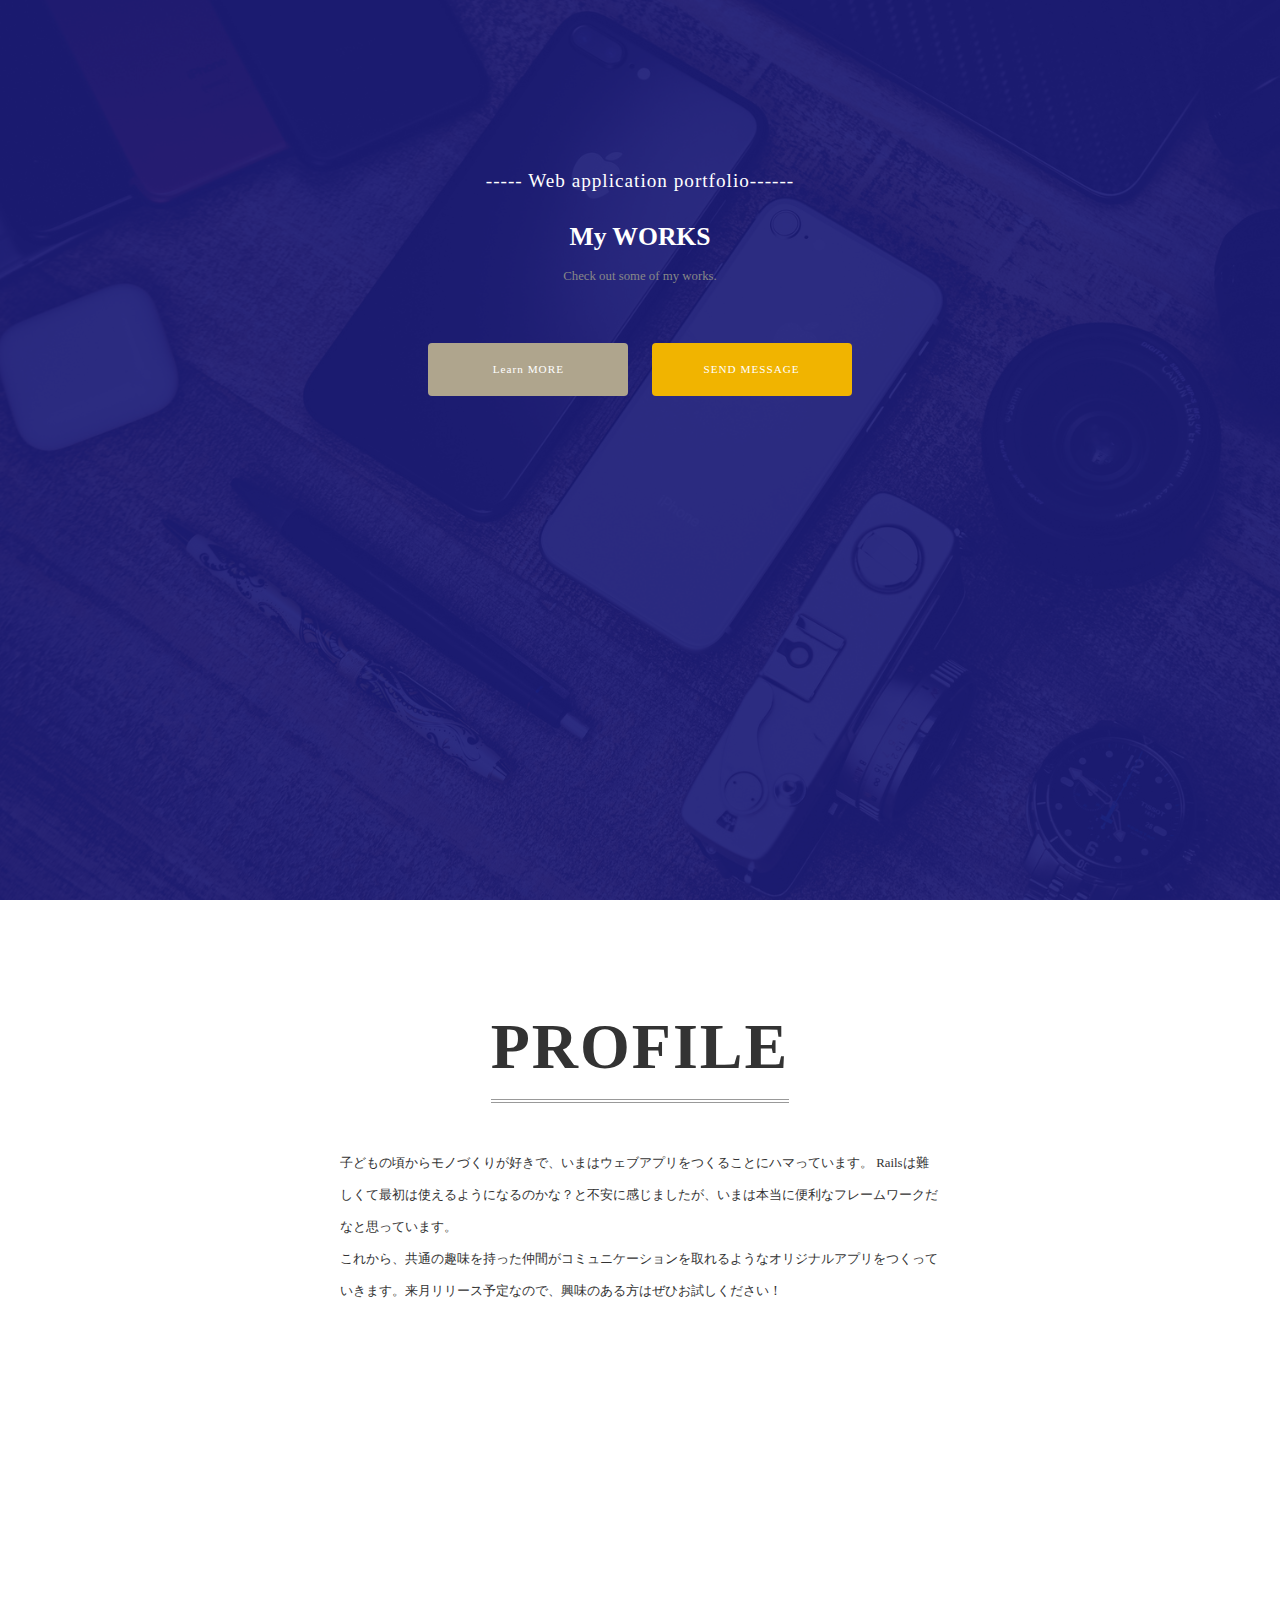
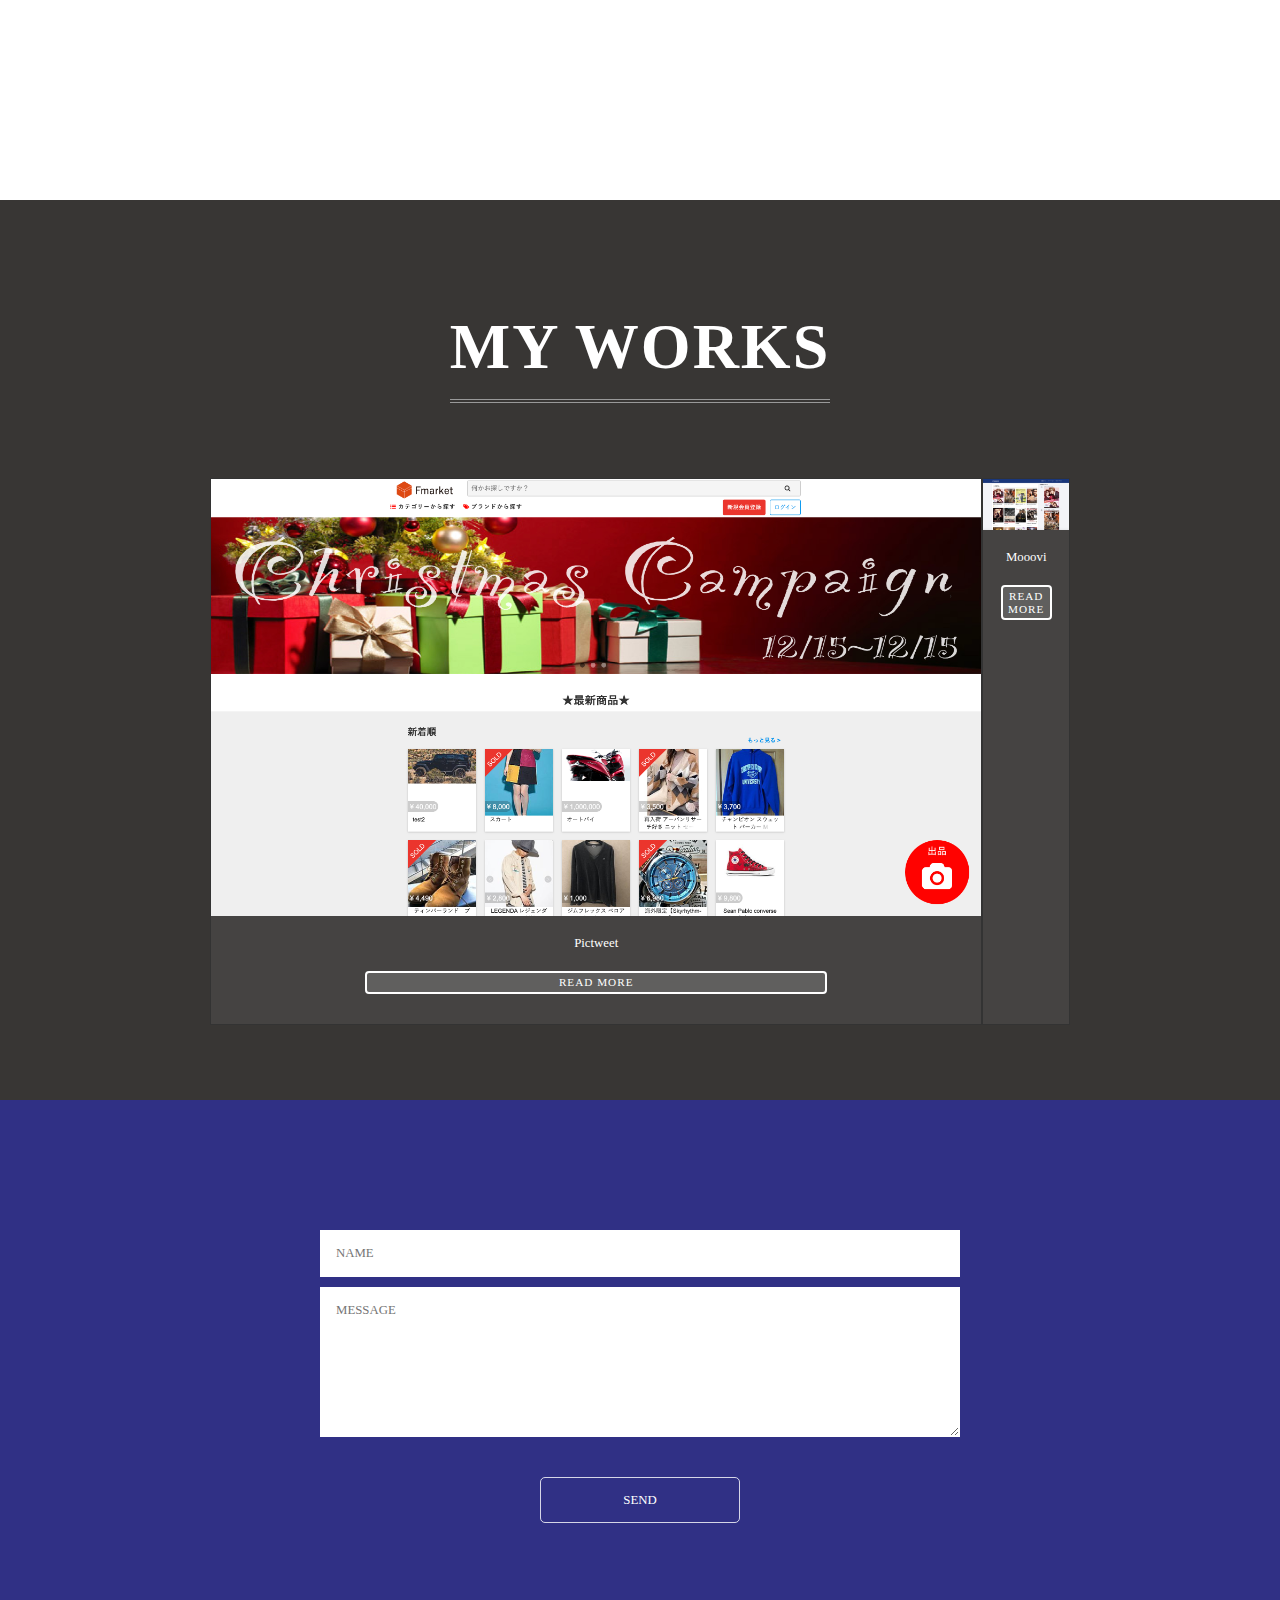
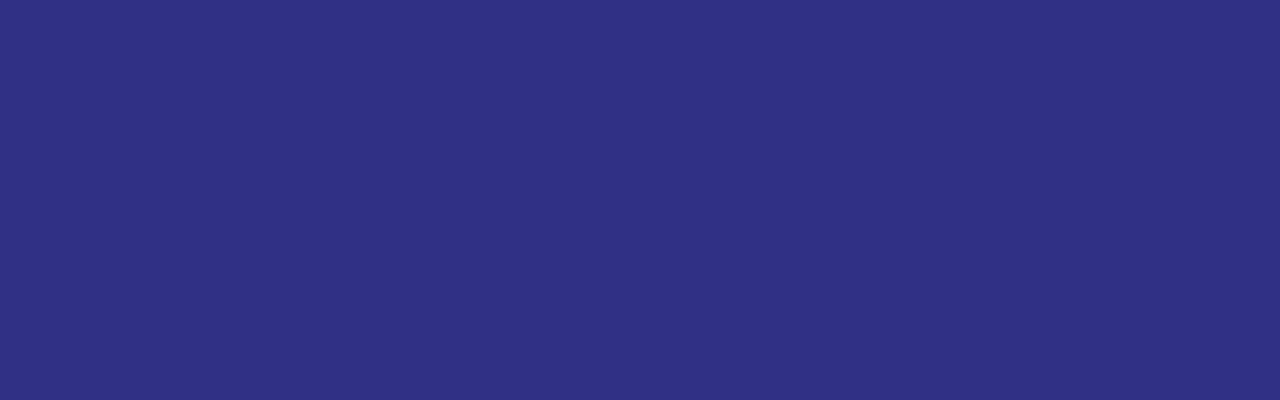
==== index.html @ dd6c0f80 "test2" ====
<!DOCTYPE html>
<html>
  <head>
    <meta charset="UTF-8" />
    <title></title>
    <link rel="stylesheet" href="normalize.css">
    <link rel="stylesheet" href="style.css">
  </head>
  <body>
    <header class="header">
      <p class="site-title-sub">----- Web application portfolio------</p>
      <h1 class="site-title-title">My WORKS</h1>
      <p class="site-description">Check out some of my works.</p>
      <div class="buttons">
        <a class="button" href="#about">Learn MORE</a>
        <a class="button button-orange" href="#contact">SEND MESSAGE</a>
      </div>
    </header>

    <section class="about" id="about">
      <h2 class="heading">PROFILE</h2>
      <p class="about-text">
        子どもの頃からモノづくりが好きで、いまはウェブアプリをつくることにハマっています。
        Railsは難しくて最初は使えるようになるのかな？と不安に感じましたが、いまは本当に便利なフレームワークだなと思っています。<br>      
        これから、共通の趣味を持った仲間がコミュニケーションを取れるようなオリジナルアプリをつくっていきます。来月リリース予定なので、興味のある方はぜひお試しください！
      </p>
    </section>

    <section class="works">
      <h2 class="heading">MY WORKS</h2>
      <div class="works-wrapper">
        <div class="work-box">
          <img class="work-image" src="images/pictweet.jpg" alt="制作事例">
          <div class="work-description">
            Pictweet<br>
            <a href="#" class="button button-ghost">READ MORE</a>
          </div>
        </div>

        <div class="work-box">
          <img class="work-image" src="images/mooovi.jpg" alt="制作事例">
          <div class="work-description">
            Mooovi<br>
            <a href="#" class="button button-ghost">READ MORE</a>
          </div>
        </div>

      </div>
    </section>

    <section class="contact" id="contact">
      <form class="contact-form">
        <input type="text" name="name" placeholder="NAME">
        <textarea name="message" placeholder="MESSAGE"></textarea>
        <input type="submit" value="SEND">
      </form>
    </section>
  </body>
</html>
---- style.css ----
* {
  box-sizing: border-box;
}

body {
  color: #fff;
  text-align: center;
  font-size: 0.8rem;
  background: url('images/bg.jpg') fixed;
  background-size: cover;
}

.header {
padding: 170px 30px 80px;
height: 100vh;
height: 100vh;
background-color: rgba(25, 25, 120, 0.9);
}

.site-title-sub {
  margin: 0 0 30px;
  letter-spacing: 1px;
  font-size: 1.2rem;
}

.site-title {
  margin: 50px;
  font-size: 4.5rem;
}

.site-description {
  margin-bottom: 50px;
  color: #888;
}

.button {
  display: inline-block;
  width: 200px;
  padding: 20px;
  margin: 10px;
  border-radius: 4px;
  background-color: #afa58d;
  color: #fff;
  text-decoration: none;
  letter-spacing: 1px;
  font-size: 0.7rem;
}

.button:hover {
  opacity: 0.9;
}

.button-orange {
  background-color: #f1b400;
}

.about {
height: 100vh;
background-color: #ffffff;
padding: 80px 30px;
color: #333;  
}

.about-text {
  width: 600px;
  margin: 30px auto;
  line-height: 2.5;
  text-align: left;
}

.heading {
  display: inline-block;
  margin: 30px 0 15px;
  padding-bottom: 15px;
  letter-spacing: 2px;
  font-size: 4rem;
  border-bottom: double 4px #999;
}

.works {
height: 100vh;
background-color: #383634;
padding: 80px 0 10px;
}

.works-wrapper {
display: flex;
width: 860px;
margin: 60px auto 0;
}

.work-box {
background-color: rgba(100, 100, 100, 0.3);
border: 1px solid #333;
}

.work-image {
display: block;
width: 100%;
}

.work-description {
margin: 20px 0;
}

.work-description .button {
width: 60%;
margin-top: 20px;
padding: 3px;
}

.button-ghost {
border: 2px solid #fff;
background-color: rgba(255, 255, 255, 0.15);
}

.contact {
height: 100vh;
background-color: rgba(25, 25, 120, 0.9);
padding: 80px 0 150px;
}


.contact-form {
width: 50%;
margin: 50px auto 0;
}

.contact-form input[type=text], .contact-form textarea {
display: block;
width: 100%;
margin-bottom: 10px;
padding: 15px;
outline: none;
border: 1px solid rgba(255, 255, 255, 0.8);
border-radius: 0;
color: #333;
}

.contact-form textarea {
height: 150px;
}

.contact-form input[type=submit] {
display: block;
width: 200px;
margin: 40px auto 0;
padding: 15px;
border: 1px solid rgba(255, 255, 255, 0.8);
border-radius: 5px;
background-color: transparent;
color: #fff;
cursor: pointer;
}

.contact-form input[type=submit]:hover {
background-color: rgba(255, 255, 255, 0.05);
}
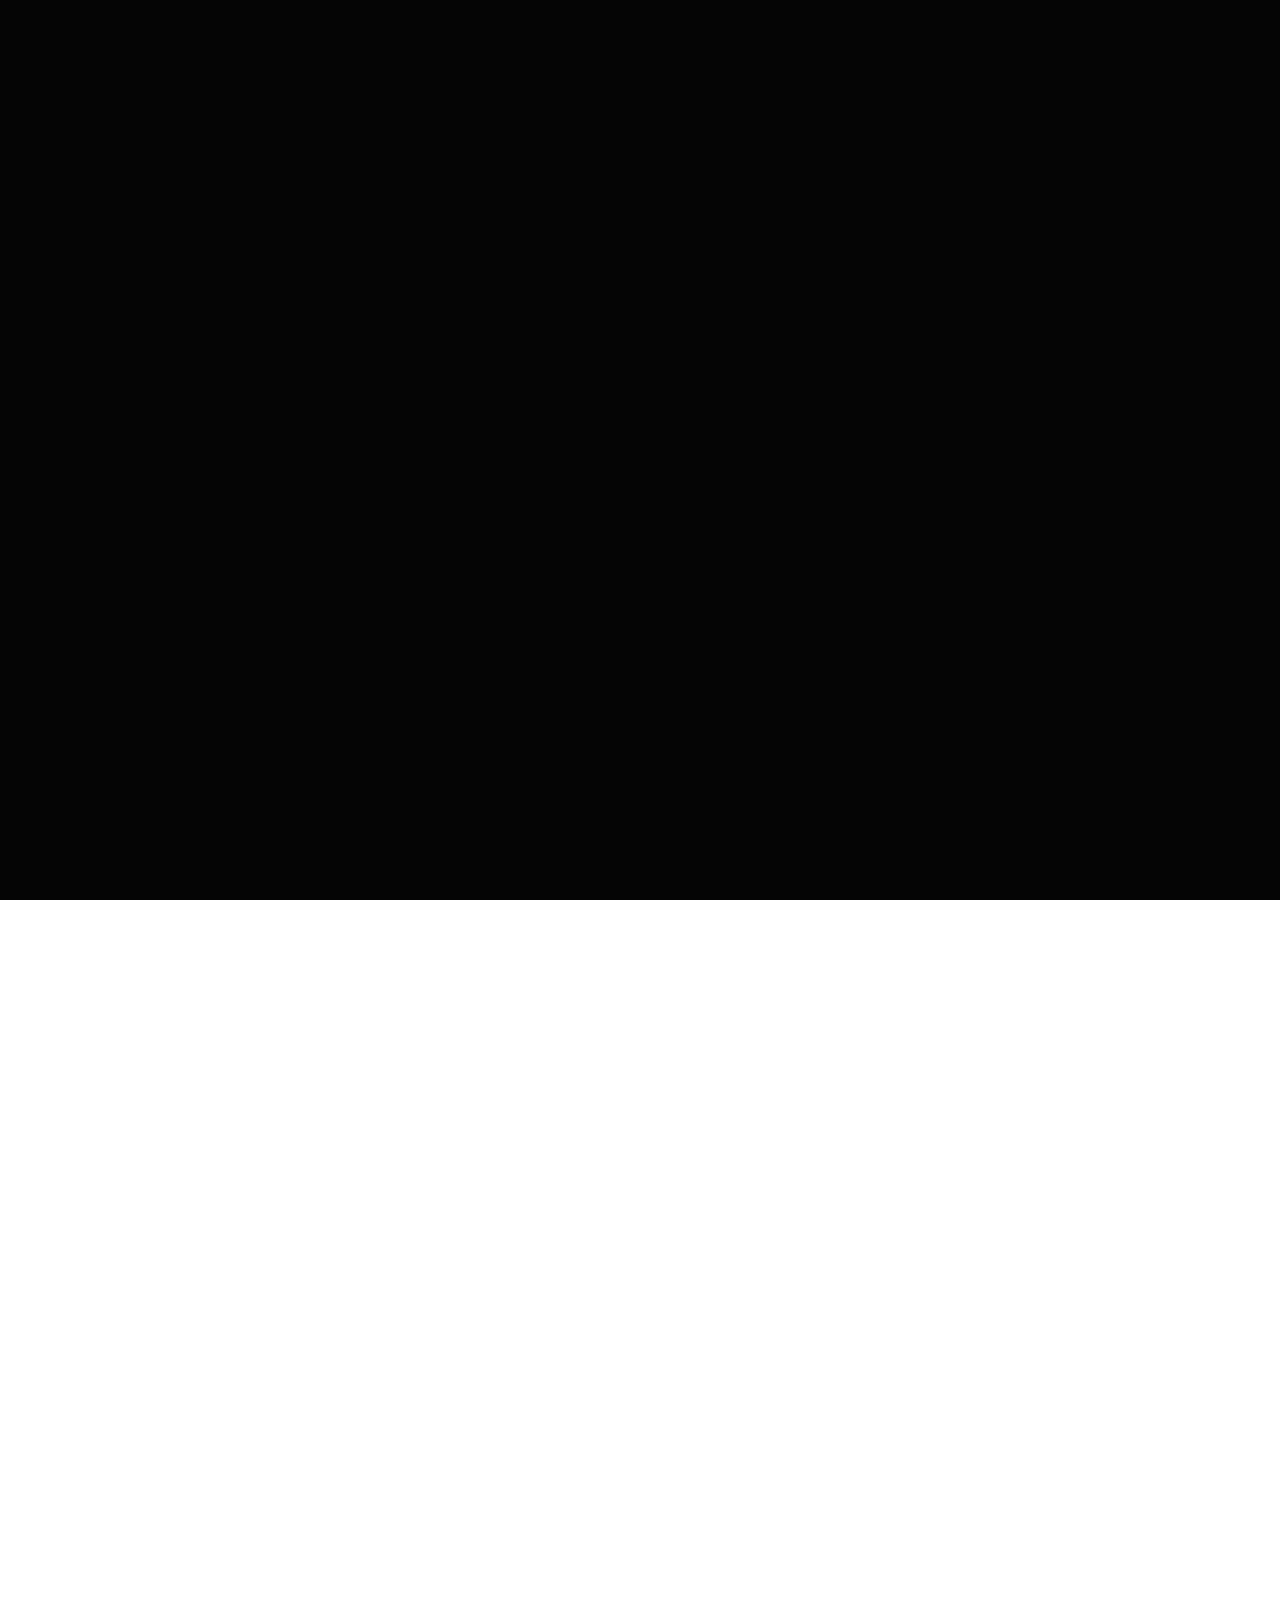
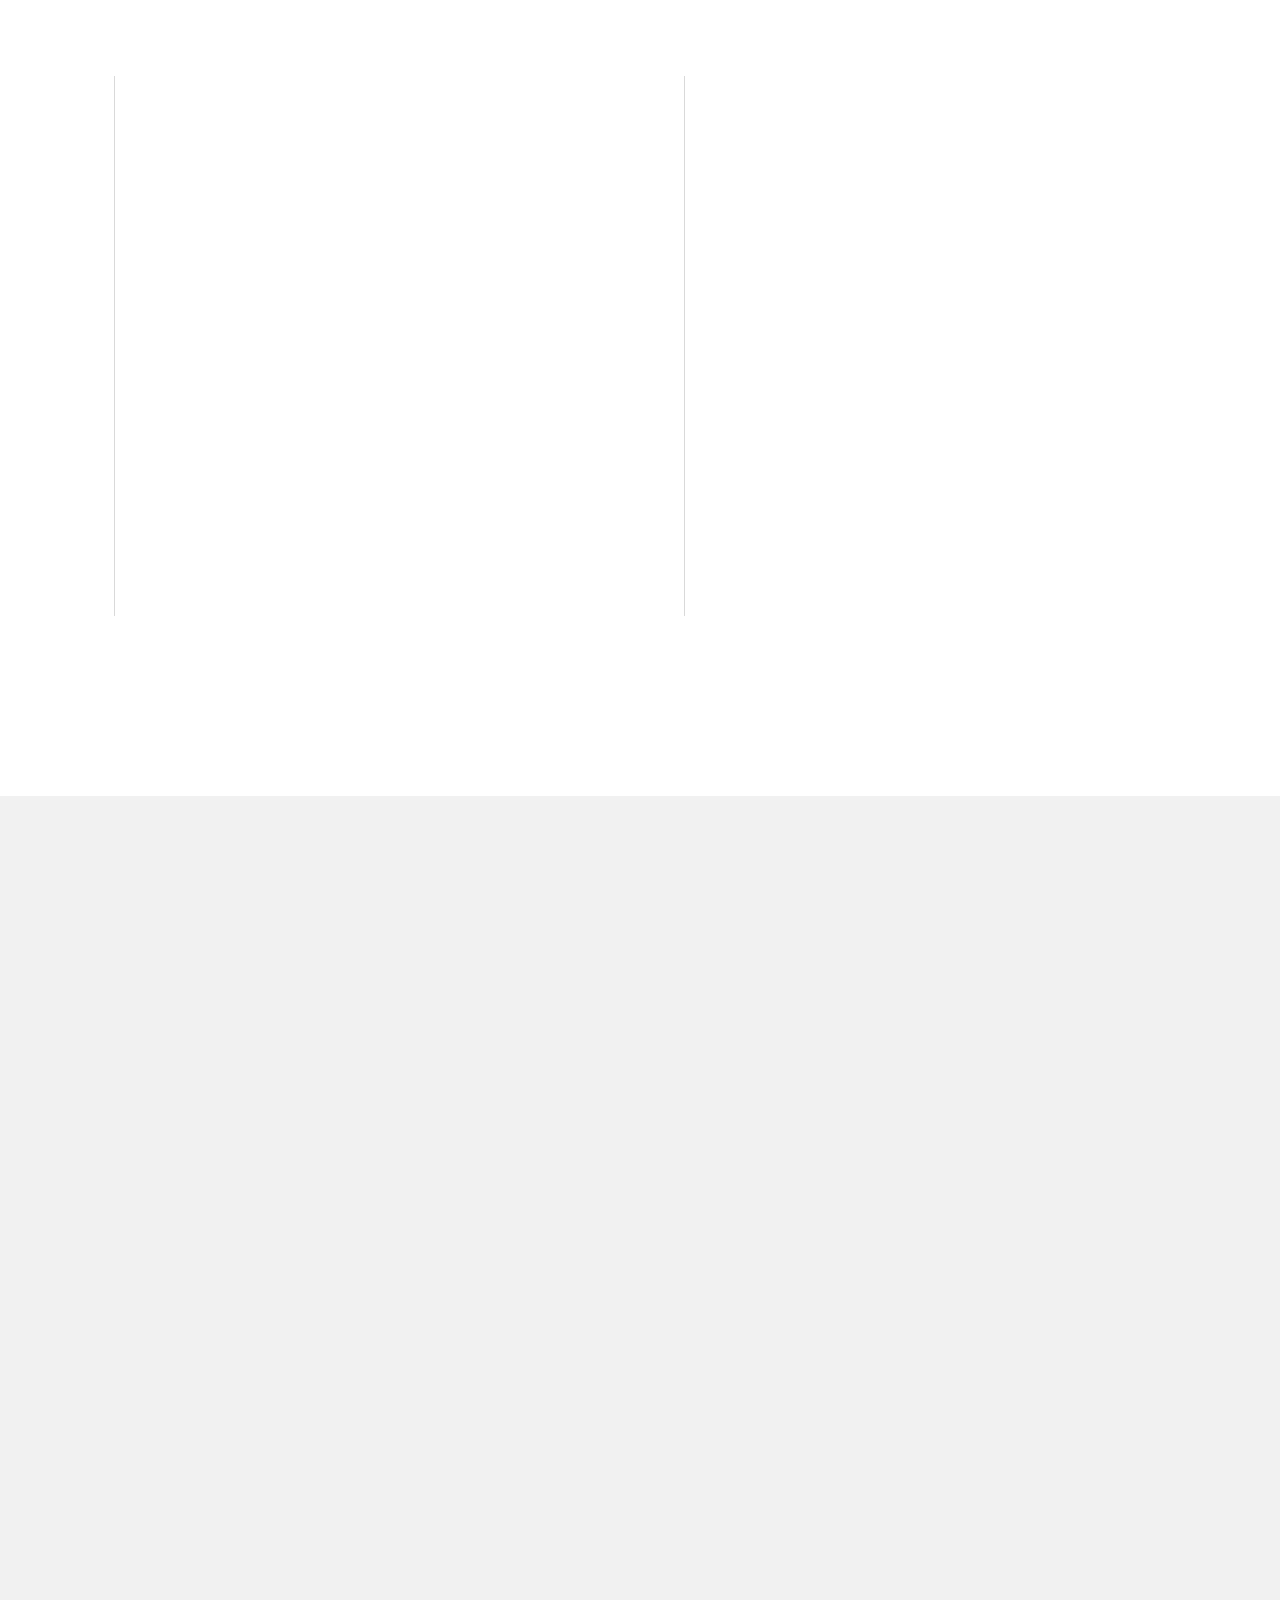
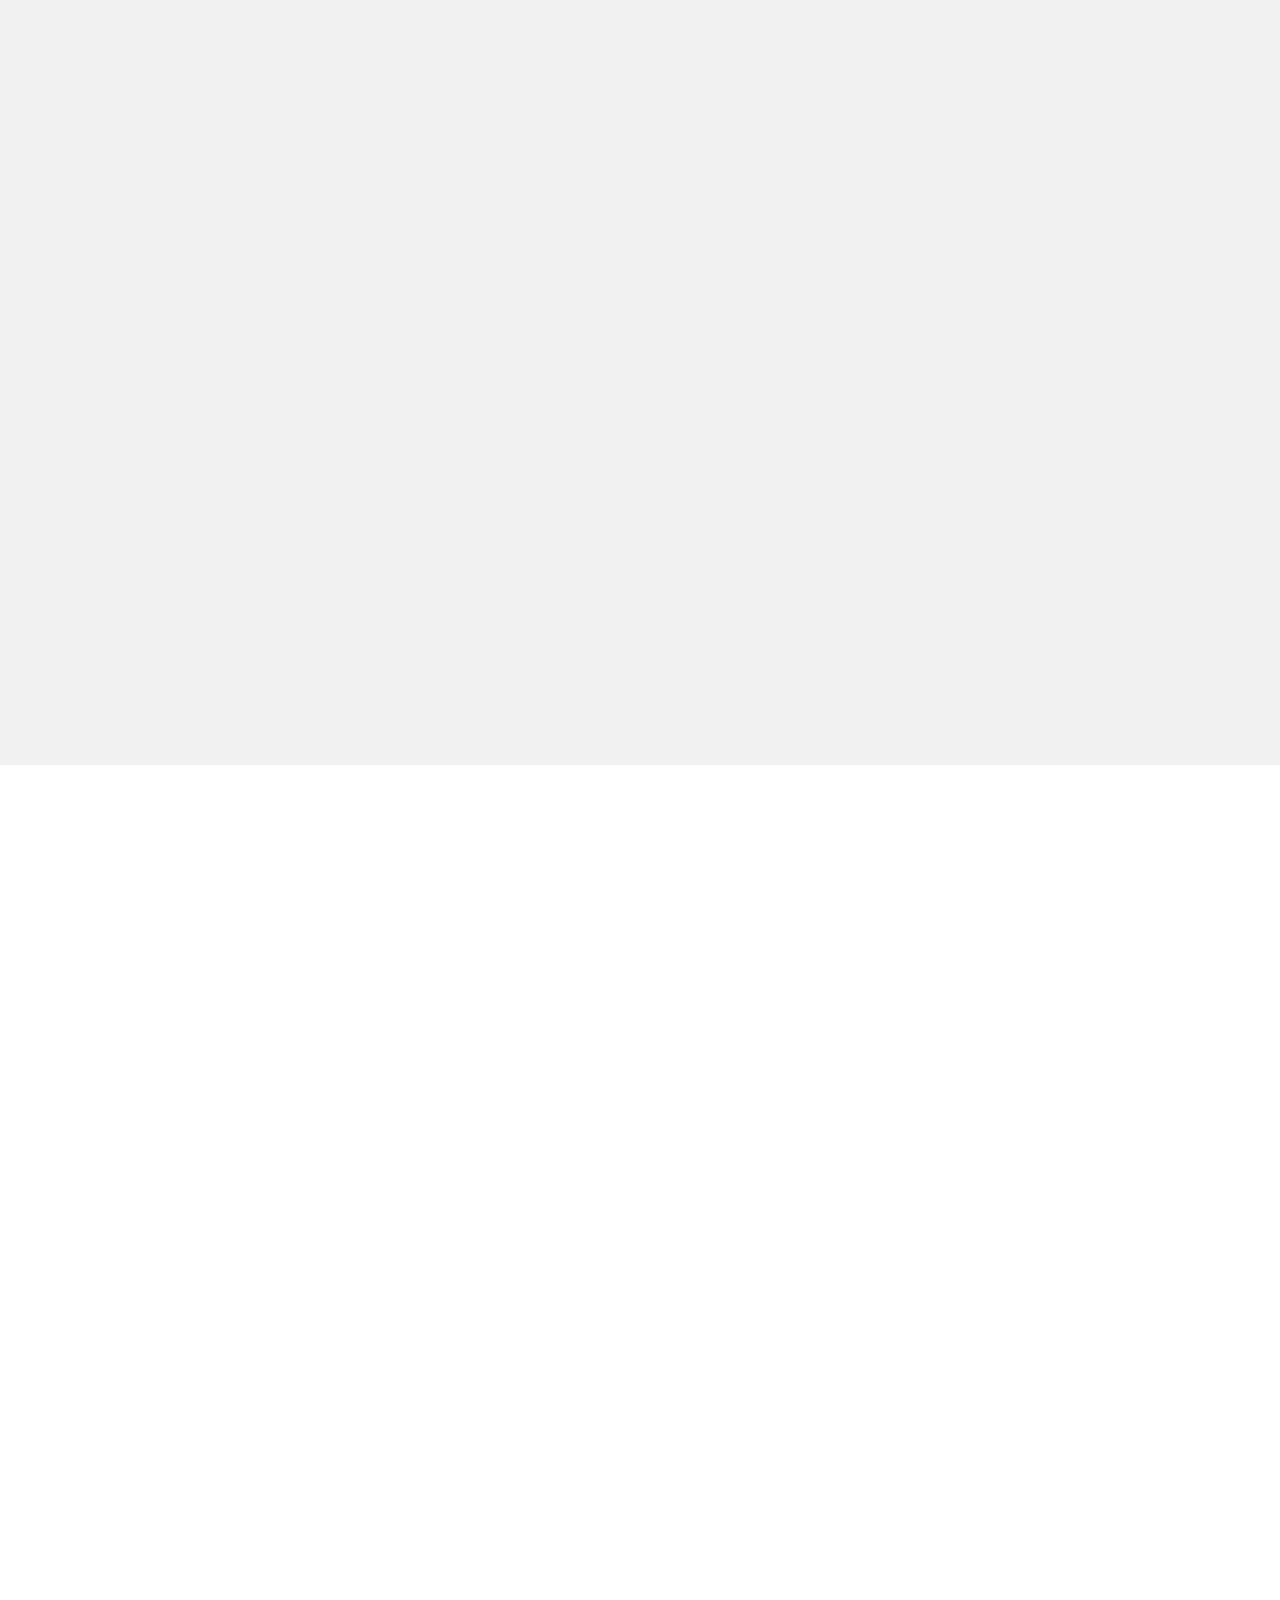
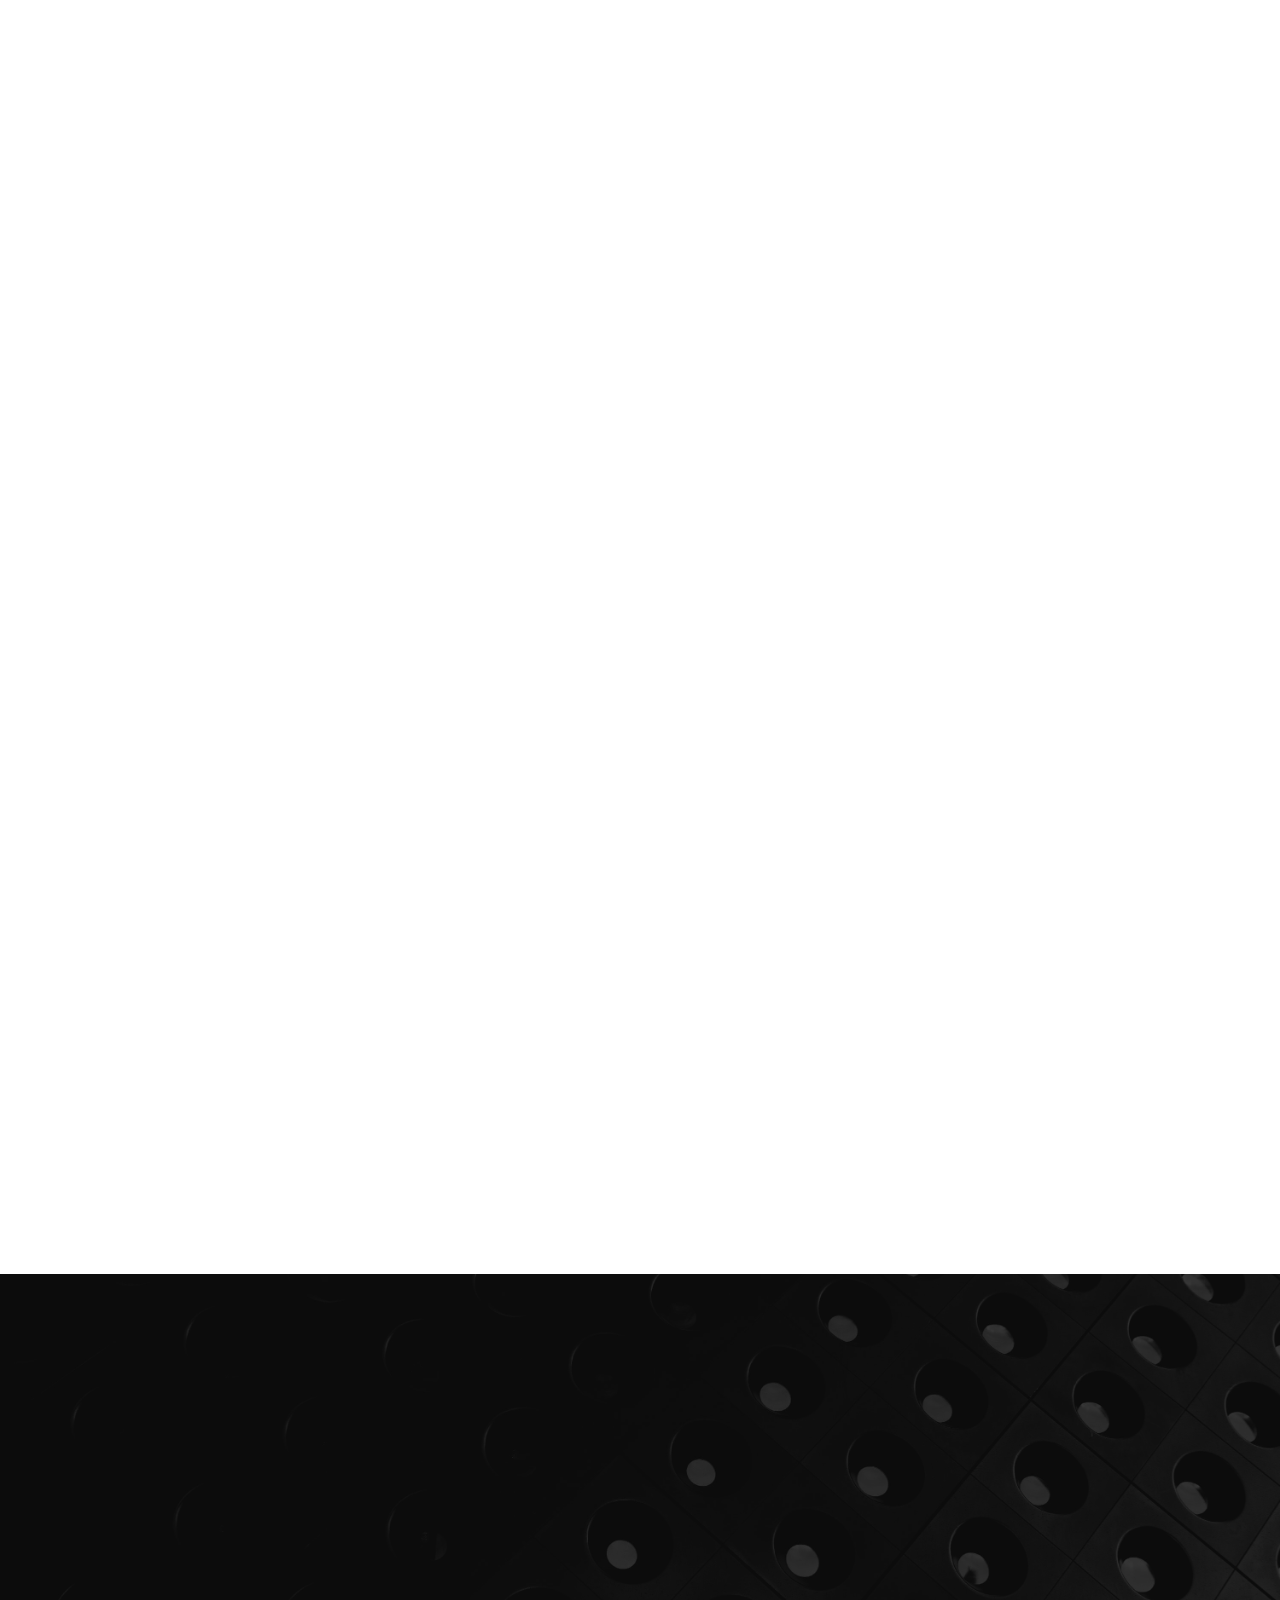
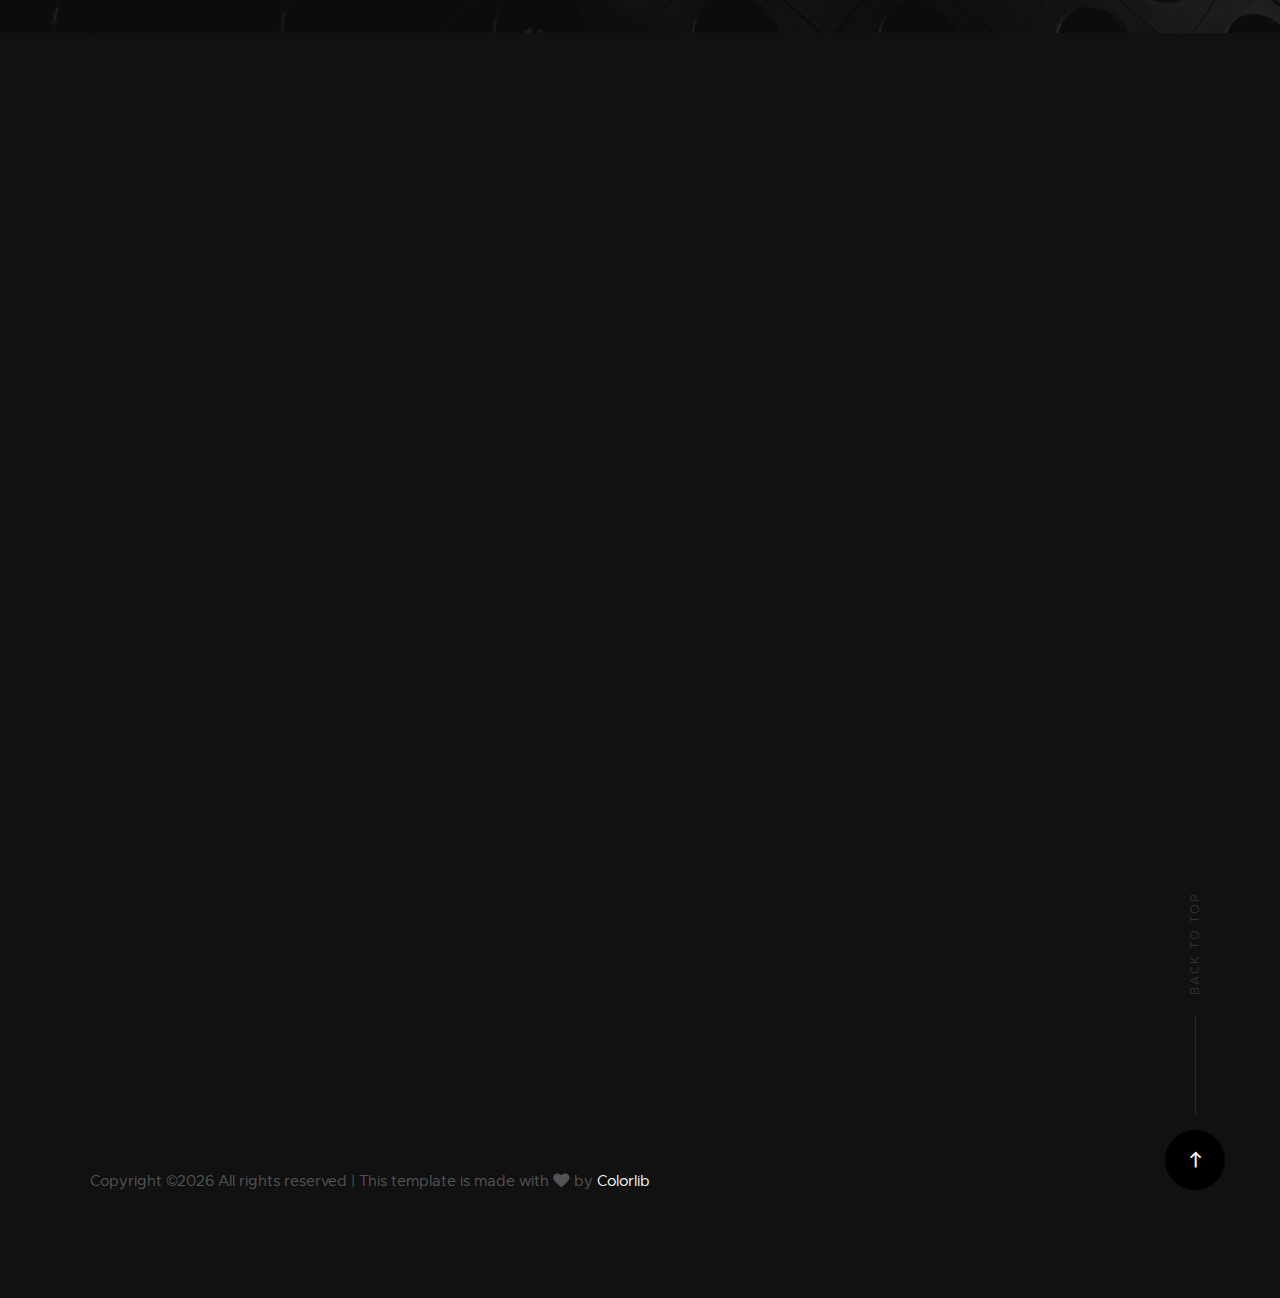
==== commit 02a08773: "test4" ====
--- a/index.html
+++ b/index.html
@@ -1,59 +1,736 @@
-<!DOCTYPE html>
-<html>
-  <head>
-    <meta charset="UTF-8" />
-    <title></title>
-    <link rel="stylesheet" href="normalize.css">
-    <link rel="stylesheet" href="style.css">
-  </head>
-  <body>
-    <header class="header">
-      <p class="site-title-sub">----- Web application portfolio------</p>
-      <h1 class="site-title-title">My WORKS</h1>
-      <p class="site-description">Check out some of my works.</p>
-      <div class="buttons">
-        <a class="button" href="#about">Learn MORE</a>
-        <a class="button button-orange" href="#contact">SEND MESSAGE</a>
-      </div>
-    </header>
-
-    <section class="about" id="about">
-      <h2 class="heading">PROFILE</h2>
-      <p class="about-text">
-        子どもの頃からモノづくりが好きで、いまはウェブアプリをつくることにハマっています。
-        Railsは難しくて最初は使えるようになるのかな？と不安に感じましたが、いまは本当に便利なフレームワークだなと思っています。<br>      
-        これから、共通の趣味を持った仲間がコミュニケーションを取れるようなオリジナルアプリをつくっていきます。来月リリース予定なので、興味のある方はぜひお試しください！
-      </p>
-    </section>
-
-    <section class="works">
-      <h2 class="heading">MY WORKS</h2>
-      <div class="works-wrapper">
-        <div class="work-box">
-          <img class="work-image" src="images/pictweet.jpg" alt="制作事例">
-          <div class="work-description">
-            Pictweet<br>
-            <a href="#" class="button button-ghost">READ MORE</a>
-          </div>
-        </div>
-
-        <div class="work-box">
-          <img class="work-image" src="images/mooovi.jpg" alt="制作事例">
-          <div class="work-description">
-            Mooovi<br>
-            <a href="#" class="button button-ghost">READ MORE</a>
-          </div>
-        </div>
-
-      </div>
-    </section>
-
-    <section class="contact" id="contact">
-      <form class="contact-form">
-        <input type="text" name="name" placeholder="NAME">
-        <textarea name="message" placeholder="MESSAGE"></textarea>
-        <input type="submit" value="SEND">
-      </form>
-    </section>
-  </body>
+<!DOCTYPE html>
+<html class="no-js" lang="en">
+<head>
+
+    <!--- basic page needs
+    ================================================== -->
+    <meta charset="utf-8">
+    <title>Transcend</title>
+    <meta name="description" content="">
+    <meta name="author" content="">
+
+    <!-- mobile specific metas
+    ================================================== -->
+    <meta name="viewport" content="width=device-width, initial-scale=1">
+
+    <!-- CSS
+    ================================================== -->
+    <link rel="stylesheet" href="css/base.css">
+    <link rel="stylesheet" href="css/vendor.css">
+    <link rel="stylesheet" href="css/main.css">
+
+    <!-- script
+    ================================================== -->
+    <script src="js/modernizr.js"></script>
+    <script src="js/pace.min.js"></script>
+
+    <!-- favicons
+    ================================================== -->
+    <link rel="shortcut icon" href="favicon.ico" type="image/x-icon">
+    <link rel="icon" href="favicon.ico" type="image/x-icon">
+
+</head>
+
+<body id="top">
+
+    <!-- header
+    ================================================== -->
+    <header class="s-header">
+
+        <div class="header-logo">
+            <a class="site-logo" href="index.html">
+                <img src="images/logo.svg" alt="Homepage">
+            </a>
+        </div> <!-- end header-logo -->
+
+        <nav class="header-nav">
+
+            <a href="#0" class="header-nav__close" title="close"><span>Close</span></a>
+
+            <div class="header-nav__content">
+                <h3>Transcend Studio</h3>
+                
+                <ul class="header-nav__list">
+                    <li class="current"><a class="smoothscroll"  href="#home" title="home">Home</a></li>
+                    <li><a class="smoothscroll"  href="#about" title="about">About</a></li>
+                    <li><a class="smoothscroll"  href="#services" title="services">Services</a></li>
+                    <li><a class="smoothscroll"  href="#works" title="works">Works</a></li>
+                    <li><a class="smoothscroll"  href="#contact" title="contact">Contact</a></li>
+                </ul>
+    
+                <p>Perspiciatis hic praesentium nesciunt. Et neque a dolorum <a href='#0'>voluptatem</a> porro iusto sequi veritatis libero enim. Iusto id suscipit veritatis neque reprehenderit.</p>
+    
+                <ul class="header-nav__social">
+                    <li>
+                        <a href="#0"><i class="fab fa-facebook"></i></a>
+                    </li>
+                    <li>
+                        <a href="#0"><i class="fab fa-twitter"></i></a>
+                    </li>
+                    <li>
+                        <a href="#0"><i class="fab fa-instagram"></i></a>
+                    </li>
+                    <li>
+                        <a href="#0"><i class="fab fa-behance"></i></a>
+                    </li>
+                    <li>
+                        <a href="#0"><i class="fab fa-dribbble"></i></a>
+                    </li>
+                </ul>
+
+            </div> <!-- end header-nav__content -->
+
+        </nav> <!-- end header-nav -->
+
+        <a class="header-menu-toggle" href="#0">
+            <span class="header-menu-icon"></span>
+        </a>
+
+    </header> <!-- end s-header -->
+
+
+    <!-- home
+    ================================================== -->
+    <section id="home" class="s-home target-section" data-parallax="scroll" data-image-src="images/hero-bg.jpg" data-natural-width=3000 data-natural-height=2000 data-position-y=top>
+
+        <div class="shadow-overlay"></div>
+
+        <div class="home-content">
+
+            <div class="row home-content__main">
+                <h1>
+                Hello folks, we are <br>
+                Transcend Studio.
+                </h1>
+
+                <p>
+                We create stunning digital experiences <br>
+                that will help your business stand out.
+                </p>
+            </div> <!-- end home-content__main -->
+
+        </div> <!-- end home-content -->
+
+        <ul class="home-sidelinks">
+            <li><a class="smoothscroll" href="#about">About<span>who we are</span></a></li>
+            <li><a class="smoothscroll" href="#services">Services<span>what we do</span></a></li>
+            <li><a  class="smoothscroll" href="#contact">Contact<span>get in touch</span></a></li>
+        </ul> <!-- end home-sidelinks -->
+
+        <ul class="home-social">
+            <li class="home-social-title">Follow Us</li>
+            <li><a href="#0">
+                <i class="fab fa-facebook"></i>
+                <span class="home-social-text">Facebook</span>
+            </a></li>
+            <li><a href="#0">
+                <i class="fab fa-twitter"></i>
+                <span class="home-social-text">Twitter</span>
+            </a></li>
+            <li><a href="#0">
+                <i class="fab fa-linkedin"></i>
+                <span class="home-social-text">LinkedIn</span>
+            </a></li>
+        </ul> <!-- end home-social -->
+
+        <a href="#about" class="home-scroll smoothscroll">
+            <span class="home-scroll__text">Scroll Down</span>
+            <span class="home-scroll__icon"></span>
+        </a> <!-- end home-scroll -->
+
+    </section> <!-- end s-home -->
+
+
+    <!-- about
+    ================================================== -->
+    <section id='about' class="s-about">
+
+        <div class="row section-header" data-aos="fade-up">
+            <div class="col-full">
+                <h3 class="subhead">Who We Are</h3>
+                <h1 class="display-1">We are a group of design driven individuals passionate about creating beautiful UI designs.</h1>
+            </div>
+        </div> <!-- end section-header -->
+
+        <div class="row" data-aos="fade-up">
+            <div class="col-full">
+                <p class="lead">
+                Curabitur arcu erat, accumsan id imperdiet et, porttitor at sem. Donec rutrum congue leo eget malesuada. Lorem ipsum dolor sit amet, consectetur adipisicing elit, sed do eiusmod tempor incididunt ut labore et dolore magna aliqua. Ut enim ad minim veniam, quis nostrud exercitation ullamco laboris nisi ut aliquip ex ea commodo consequat. Duis aute irure dolor in reprehenderit in voluptate velit esse. 
+                </p>
+            </div>
+        </div> <!-- end about-desc -->
+
+        <div class="row">
+                
+            <div class="about-process process block-1-2 block-tab-full">
+
+                <div class="process__vline-left"></div>
+                <div class="process__vline-right"></div>
+
+                <div class="col-block process__col" data-item="1" data-aos="fade-up">
+                    <div class="process__text">
+                        <h4>Define</h4>
+
+                        <p>
+                        Quos dolores saepe mollitia deserunt accusamus autem reprehenderit. Voluptas facere animi explicabo non quis magni recusandae. 
+                        Numquam debitis pariatur omnis facere unde. Laboriosam minus amet nesciunt est. Et saepe eos maxime tempore quasi deserunt ab.
+                        </p>
+                    </div>
+                </div>
+                <div class="col-block process__col" data-item="2" data-aos="fade-up">
+                    <div class="process__text">
+                        <h4>Design</h4>
+
+                        <p>
+                        Quos dolores saepe mollitia deserunt accusamus autem reprehenderit. Voluptas facere animi explicabo non quis magni recusandae. 
+                        Numquam debitis pariatur omnis facere unde. Laboriosam minus amet nesciunt est. Et saepe eos maxime tempore quasi deserunt ab.
+                        </p>
+                    </div>
+                </div>
+                <div class="col-block process__col" data-item="3" data-aos="fade-up">
+                    <div class="process__text">
+                        <h4>Build</h4>
+
+                        <p>
+                        Quos dolores saepe mollitia deserunt accusamus autem reprehenderit. Voluptas facere animi explicabo non quis magni recusandae. 
+                        Numquam debitis pariatur omnis facere unde. Laboriosam minus amet nesciunt est. Et saepe eos maxime tempore quasi deserunt ab.
+                        </p>
+                    </div>
+                </div>
+                <div class="col-block process__col" data-item="4" data-aos="fade-up">
+                    <div class="process__text">
+                        <h4>Launch</h4>
+
+                        <p>
+                        Quos dolores saepe mollitia deserunt accusamus autem reprehenderit. Voluptas facere animi explicabo non quis magni recusandae. 
+                        Numquam debitis pariatur omnis facere unde. Laboriosam minus amet nesciunt est. Et saepe eos maxime tempore quasi deserunt ab.
+                        </p>
+                    </div>
+                </div>
+
+            </div> <!-- end process -->
+
+        </div> <!-- end about-stats -->
+
+    </section> <!-- end s-about -->
+
+
+    <!-- services
+    ================================================== -->
+    <section id='services' class="s-services light-gray">
+
+        <div class="row section-header" data-aos="fade-up">
+            <div class="col-full">
+                <h3 class="subhead">What We Do</h3>
+                <h1 class="display-1">We have everything you need to launch and grow a successful digital business.</h1>
+            </div>
+        </div> <!-- end section-header -->
+
+        <div class="row" data-aos="fade-up">
+            <div class="col-full">
+                <p class="lead">
+                Lorem ipsum dolor sit amet, consectetur adipisicing elit, sed do eiusmod tempor incididunt ut labore et dolore magna aliqua. Ut enim ad minim veniam, quis nostrud exercitation ullamco laboris nisi ut aliquip ex ea commodo consequat. Duis aute irure dolor in reprehenderit in voluptate velit esse. 
+                </p>
+            </div>
+        </div> <!-- end about-desc -->
+
+        <div class="row services-list block-1-3 block-m-1-2 block-tab-full">
+
+            <div class="col-block service-item " data-aos="fade-up">
+                <div class="service-icon service-icon--brand-identity">
+                    <i class="icon-tv"></i>
+                </div>
+                <div class="service-text">
+                    <h3 class="h4">Brand Identity</h3>
+                    <p>Nemo cupiditate ab quibusdam quaerat impedit magni. Earum suscipit ipsum laudantium. 
+                    Quo delectus est. Maiores voluptas ab sit natus veritatis ut. Debitis nulla cumque veritatis.
+                    Sunt suscipit voluptas ipsa in tempora esse soluta sint.
+                    </p>
+                </div>
+            </div>
+
+            <div class="col-block service-item" data-aos="fade-up">
+                <div class="service-icon  service-icon--illustration">
+                    <i class="icon-group"></i>
+                </div>
+                <div class="service-text">
+                    <h3 class="h4">Illustration</h3>
+                    <p>Nemo cupiditate ab quibusdam quaerat impedit magni. Earum suscipit ipsum laudantium. 
+                    Quo delectus est. Maiores voluptas ab sit natus veritatis ut. Debitis nulla cumque veritatis.
+                    Sunt suscipit voluptas ipsa in tempora esse soluta sint.
+                    </p>
+                </div>
+            </div>
+
+            <div class="col-block service-item" data-aos="fade-up">
+                <div class="service-icon  service-icon--web-design">
+                    <i class="icon-earth"></i>
+                </div>  
+                <div class="service-text">
+                    <h3 class="h4">Web Design</h3>
+                    <p>Nemo cupiditate ab quibusdam quaerat impedit magni. Earum suscipit ipsum laudantium. 
+                    Quo delectus est. Maiores voluptas ab sit natus veritatis ut. Debitis nulla cumque veritatis.
+                    Sunt suscipit voluptas ipsa in tempora esse soluta sint.
+                    </p>
+                </div>
+            </div>
+
+            <div class="col-block service-item" data-aos="fade-up">
+                <div class="service-icon service-icon--product-strategy">
+                    <i class="icon-cube"></i>
+                </div>
+                <div class="service-text">
+                    <h3 class="h4">Product Strategy</h3>
+                    <p>Nemo cupiditate ab quibusdam quaerat impedit magni. Earum suscipit ipsum laudantium. 
+                    Quo delectus est. Maiores voluptas ab sit natus veritatis ut. Debitis nulla cumque veritatis.
+                    Sunt suscipit voluptas ipsa in tempora esse soluta sint.
+                    </p>
+                </div>
+            </div>
+
+            <div class="col-block service-item" data-aos="fade-up">
+                <div class="service-icon  service-icon--ui-design">
+                    <i class="icon-window"></i>
+                </div>
+                <div class="service-text">
+                    <h3 class="h4">UI/UX Design</h3>
+                    <p>Nemo cupiditate ab quibusdam quaerat impedit magni. Earum suscipit ipsum laudantium. 
+                    Quo delectus est. Maiores voluptas ab sit natus veritatis ut. Debitis nulla cumque veritatis.
+                    Sunt suscipit voluptas ipsa in tempora esse soluta sint.
+                    </p>
+                </div>
+            </div>
+    
+            <div class="col-block service-item" data-aos="fade-up">
+                <div class="service-icon service-icon--mobile-dev">
+                    <i class="icon-lego-block"></i>
+                </div>
+                <div class="service-text">
+                    <h3 class="h4">Mobile Development</h3>
+                    <p>Nemo cupiditate ab quibusdam quaerat impedit magni. Earum suscipit ipsum laudantium. 
+                    Quo delectus est. Maiores voluptas ab sit natus veritatis ut. Debitis nulla cumque veritatis.
+                    Sunt suscipit voluptas ipsa in tempora esse soluta sint.
+                    </p>
+                </div>
+            </div>
+
+        </div> <!-- end services-list -->
+
+    </section> <!-- end s-services -->
+
+
+    <!-- works
+    ================================================== -->
+    <section id='works' class="s-works">
+                
+        <div class="row section-header" data-aos="fade-up">
+            <div class="col-full">
+                <h3 class="subhead">Featured Works</h3>
+                <h1 class="display-1">These are some of our recent design projects and we are so excited to show them to you.</h1>
+            </div>
+        </div> <!-- end section-header -->
+
+        <div class="row masonry-wrap">
+            <div class="masonry">
+
+                <div class="masonry__brick" data-aos="fade-up">
+                    <div class="item-folio">
+
+                        <div class="item-folio__thumb">
+                            <a href="images/portfolio/gallery/g-lamp.jpg" class="thumb-link" title="Lamp" data-size="1050x700">
+                                <img src="images/portfolio/lamp.jpg" 
+                                     srcset="images/portfolio/lamp.jpg 1x, images/portfolio/lamp@2x.jpg 2x" alt="">
+                            </a>
+                        </div>
+
+                        <div class="item-folio__text">
+                            <h3 class="item-folio__title">
+                                Lamp
+                            </h3>
+                            <p class="item-folio__cat">
+                                Web Design
+                            </p>
+                        </div>
+
+                        <a href="https://www.behance.net/" class="item-folio__project-link" title="Project link">
+                            Project Link
+                        </a>
+
+                        <div class="item-folio__caption">
+                            <p>Vero molestiae sed aut natus excepturi. Et tempora numquam. Temporibus iusto quo.Unde dolorem corrupti neque nisi.</p>
+                        </div>
+
+                    </div> <!-- end item-folio -->
+                </div> <!-- end masonry__brick -->
+
+                <div class="masonry__brick" data-aos="fade-up">
+                    <div class="item-folio">
+
+                        <div class="item-folio__thumb">
+                            <a href="images/portfolio/gallery/g-salad.jpg" class="thumb-link" title="Salad" data-size="1050x700">
+                                <img src="images/portfolio/salad.jpg" 
+                                     srcset="images/portfolio/salad.jpg 1x, images/portfolio/salad@2x.jpg 2x" alt="">
+                            </a>
+                        </div>
+
+                        <div class="item-folio__text">
+                            <h3 class="item-folio__title">
+                                Salad
+                            </h3>
+                            <p class="item-folio__cat">
+                                Branding
+                            </p>
+                        </div>
+
+                        <a href="https://www.behance.net/" class="item-folio__project-link" title="Project link">
+                            Project Link
+                        </a>
+
+                        <span class="item-folio__caption">
+                            <p>Vero molestiae sed aut natus excepturi. Et tempora numquam. Temporibus iusto quo.Unde dolorem corrupti neque nisi.</p>
+                        </span>
+
+                    </div> <!-- end item-folio -->
+                </div> <!-- end masonry__brick -->
+
+                <div class="masonry__brick" data-aos="fade-up">
+                    <div class="item-folio">
+
+                        <div class="item-folio__thumb">
+                            <a href="images/portfolio/gallery/g-woodcraft.jpg" class="thumb-link" title="Woodcraft" data-size="1050x700">
+                                <img src="images/portfolio/woodcraft.jpg"
+                                     srcset="images/portfolio/woodcraft.jpg 1x, images/portfolio/woodcraft@2x.jpg 2x" alt="">
+                            </a>
+                        </div>
+
+                        <div class="item-folio__text">
+                            <h3 class="item-folio__title">
+                                Woodcraft
+                            </h3>
+                            <p class="item-folio__cat">
+                                Branding
+                            </p>
+                        </div>
+
+                        <a href="https://www.behance.net/" class="item-folio__project-link" title="Project link">
+                            Project Link
+                        </a>
+
+                        <span class="item-folio__caption">
+                            <p>Vero molestiae sed aut natus excepturi. Et tempora numquam. Temporibus iusto quo.Unde dolorem corrupti neque nisi.</p>
+                        </span>
+
+                    </div> <!-- end item-folio -->
+                </div> <!-- end masonry__brick -->
+
+                <div class="masonry__brick" data-aos="fade-up">
+                    <div class="item-folio">
+
+                        <div class="item-folio__thumb">
+                            <a href="images/portfolio/gallery/g-liberty.jpg" class="thumb-link" title="Liberty" data-size="1050x700">
+                                <img src="images/portfolio/liberty.jpg"
+                                     srcset="images/portfolio/liberty.jpg 1x, images/portfolio/liberty@2x.jpg 2x" alt="">
+                            </a>
+                        </div>
+
+                        <div class="item-folio__text">
+                            <h3 class="item-folio__title">
+                                Liberty
+                            </h3>
+                            <p class="item-folio__cat">
+                                Web Development
+                            </p>
+                        </div>
+
+                        <a href="https://www.behance.net/" class="item-folio__project-link" title="Project link">
+                            Project Link
+                        </a>
+
+                        <span class="item-folio__caption">
+                            <p>Vero molestiae sed aut natus excepturi. Et tempora numquam. Temporibus iusto quo.Unde dolorem corrupti neque nisi.</p>
+                        </span>
+
+                    </div> <!-- end item-folio -->
+                </div> <!-- end masonry__brick -->
+
+
+                <div class="masonry__brick" data-aos="fade-up">
+                    <div class="item-folio">
+
+                        <div class="item-folio__thumb">
+                            <a href="images/portfolio/gallery/g-fuji.jpg" class="thumb-link" title="Fuji" data-size="1050x700">
+                                <img src="images/portfolio/fuji.jpg"
+                                     srcset="images/portfolio/fuji.jpg 1x, images/portfolio/fuji@2x.jpg 2x" alt="">
+                            </a>
+                        </div>
+
+                        <div class="item-folio__text">
+                            <h3 class="item-folio__title">
+                                Fuji
+                            </h3>
+                            <p class="item-folio__cat">
+                                Web Design
+                            </p>
+                        </div>
+
+                        <a href="https://www.behance.net/" class="item-folio__project-link" title="Project link">
+                            Project Link
+                        </a>
+
+                        <span class="item-folio__caption">
+                            <p>Vero molestiae sed aut natus excepturi. Et tempora numquam. Temporibus iusto quo.Unde dolorem corrupti neque nisi.</p>
+                        </span>
+
+                    </div> <!-- end item-folio -->
+                </div> <!-- end masonry__brick -->
+
+                <div class="masonry__brick" data-aos="fade-up">
+                    <div class="item-folio">
+
+                        <div class="item-folio__thumb">
+                            <a href="images/portfolio/gallery/g-shutterbug.jpg" class="thumb-link" title="Shutterbug" data-size="1050x700">
+                                <img src="images/portfolio/shutterbug.jpg"
+                                     srcset="images/portfolio/shutterbug.jpg 1x, images/portfolio/shutterbug@2x.jpg 2x" alt="">
+                            </a>
+                        </div>
+
+                        <div class="item-folio__text">
+                            <h3 class="item-folio__title">
+                                Lady Shutterbug
+                            </h3>
+                            <p class="item-folio__cat">
+                                Branding
+                            </p>
+                        </div>
+
+                        <a href="https://www.behance.net/" class="item-folio__project-link" title="Project link">
+                            Project Link
+                        </a>
+
+                        <span class="item-folio__caption">
+                            <p>Vero molestiae sed aut natus excepturi. Et tempora numquam. Temporibus iusto quo.Unde dolorem corrupti neque nisi.</p>
+                        </span>
+
+                    </div> <!-- end item-folio -->
+                </div> <!-- end masonry__brick -->
+
+            </div> <!-- end masonry -->
+        </div> <!-- end masonry-wrap -->
+
+        <div class="testimonials-wrap" data-aos="fade-up">
+
+            <div class="row">
+                <div class="col-full testimonials-header">
+                    <h2 class="h1">What Clients Are Saying.</h2>
+                </div>
+            </div>
+
+            <div class="row testimonials">
+
+                <div class="col-full testimonials__slider">
+
+                    <div class="testimonials__slide">
+                        <img src="images/avatars/user-01.jpg" alt="Author image" class="testimonials__avatar">
+                        <p>Qui ipsam temporibus quisquam velMaiores eos cumque distinctio nam accusantium ipsum. 
+                        Laudantium quia consequatur molestias delectus culpa facere hic dolores aperiam. Accusantium quos qui praesentium corpori.</p>
+                        <div class="testimonials__author">
+                            Tim Cook
+                            <span>CEO, Apple</span>
+                        </div>
+                    </div> <!-- end testimonials__slide -->
+
+                    <div class="testimonials__slide">
+                        <img src="images/avatars/user-05.jpg" alt="Author image" class="testimonials__avatar">
+                        <p>Excepturi nam cupiditate culpa doloremque deleniti repellat. Veniam quos repellat voluptas animi adipisci.
+                        Nisi eaque consequatur. Quasi voluptas eius distinctio. Atque eos maxime. Qui ipsam temporibus quisquam vel.</p>
+                        <div class="testimonials__author">
+                            Sundar Pichai
+                            <span>CEO, Google</span>
+                        </div>
+                    </div> <!-- end testimonials__slide -->
+
+                    <div class="testimonials__slide">
+                        <img src="images/avatars/user-02.jpg" alt="Author image" class="testimonials__avatar">
+                        <p>Repellat dignissimos libero. Qui sed at corrupti expedita voluptas odit. Nihil ea quia nesciunt. Ducimus aut sed ipsam.  
+                        Autem eaque officia cum exercitationem sunt voluptatum accusamus. Quasi voluptas eius distinctio.</p>
+                        <div class="testimonials__author">
+                            Satya Nadella
+                            <span>CEO, Microsoft</span>
+                        </div>
+                    </div> <!-- end testimonials__slide -->
+                    
+                </div> <!-- end testimonials__slider -->
+
+            </div> <!-- end testimonials -->
+
+        </div> <!-- end testimonials-wrap -->
+
+    </section> <!-- end s-works -->
+
+
+    <!-- stats
+    ================================================== -->
+    <section id="stats" class="s-stats">
+
+        <div class="row stats block-1-4 block-m-1-2 block-mob-full" data-aos="fade-up">
+                
+            <div class="col-block stats__col ">
+                <div class="stats__count">129</div>
+                <h5>Awards Received</h5>
+            </div>
+            <div class="col-block stats__col">
+                <div class="stats__count">1507</div>
+                <h5>Cups of Coffee</h5>
+            </div>
+            <div class="col-block stats__col">
+                <div class="stats__count">108</div>
+                <h5>Projects Completed</h5>
+            </div>
+            <div class="col-block stats__col">
+                <div class="stats__count">103</div>
+                <h5>Happy Clients</h5> 
+            </div>
+
+        </div> <!-- end stats -->
+
+    </section> <!-- end s-stats -->
+
+
+    <!-- contact
+    ================================================== -->
+    <section id="contact" class="s-contact">
+
+        <div class="row section-header" data-aos="fade-up">
+            <div class="col-full">
+                <h3 class="subhead subhead--light">Contact Us</h3>
+                <h1 class="display-1 display-1--light">Get in touch and let's make something great together. Let's turn your idea on an even greater product.</h1>
+            </div>
+        </div> <!-- end section-header -->
+
+        <div class="row">
+
+            <div class="col-full contact-main" data-aos="fade-up">
+                <p>
+                <a href="mailto:#0" class="contact-email">hello@transcend-studio.com</a>
+                <span class="contact-number">+1 (917) 123 456  /  +1 (917) 333 987</span>
+                </p>
+            </div> <!-- end contact-main -->
+
+        </div> <!-- end row -->
+
+        <div class="row">
+
+            <div class="col-five tab-full contact-secondary" data-aos="fade-up">
+                <h3 class="subhead subhead--light">Where To Find Us</h3>
+
+                <p class="contact-address">
+                    1600 Amphitheatre Parkway<br>
+                    Mountain View, CA<br>
+                    94043 US
+                </p>
+            </div> <!-- end contact-secondary -->
+
+            <div class="col-five tab-full contact-secondary" data-aos="fade-up">
+                <h3 class="subhead subhead--light">Follow Us</h3>
+
+                <ul class="contact-social">
+                    <li>
+                        <a href="#0"><i class="fab fa-facebook"></i></a>
+                    </li>
+                    <li>
+                        <a href="#0"><i class="fab fa-twitter"></i></a>
+                    </li>
+                    <li>
+                        <a href="#0"><i class="fab fa-instagram"></i></a>
+                    </li>
+                    <li>
+                        <a href="#0"><i class="fab fa-behance"></i></a>
+                    </li>
+                    <li>
+                        <a href="#0"><i class="fab fa-dribbble"></i></a>
+                    </li>
+                </ul> <!-- end contact-social -->
+
+                <div class="contact-subscribe">
+                    <form id="mc-form" class="group mc-form" novalidate="true">
+                        <input type="email" value="" name="EMAIL" class="email" id="mc-email" placeholder="Email Address" required="">
+                        <input type="submit" name="subscribe" value="Subscribe">
+                        <label for="mc-email" class="subscribe-message"></label>
+                    </form>
+                </div> <!-- end contact-subscribe -->
+            </div> <!-- end contact-secondary -->
+
+        </div> <!-- end row -->
+
+        <div class="row">
+            <div class="col-full cl-copyright">
+                <span><!-- Link back to Colorlib can't be removed. Template is licensed under CC BY 3.0. -->
+Copyright &copy;<script>document.write(new Date().getFullYear());</script> All rights reserved | This template is made with <i class="fa fa-heart" aria-hidden="true"></i> by <a href="https://colorlib.com" target="_blank">Colorlib</a>
+<!-- Link back to Colorlib can't be removed. Template is licensed under CC BY 3.0. --></span> 
+            </div>
+        </div>
+
+        <div class="cl-go-top">
+            <a class="smoothscroll" title="Back to Top" href="#top"><i class="icon-arrow-up" aria-hidden="true"></i></a>
+        </div>
+
+    </section> <!-- end s-contact -->
+
+
+    <!-- photoswipe background
+    ================================================== -->
+    <div aria-hidden="true" class="pswp" role="dialog" tabindex="-1">
+
+        <div class="pswp__bg"></div>
+        <div class="pswp__scroll-wrap">
+
+            <div class="pswp__container">
+                <div class="pswp__item"></div>
+                <div class="pswp__item"></div>
+                <div class="pswp__item"></div>
+            </div>
+
+            <div class="pswp__ui pswp__ui--hidden">
+                <div class="pswp__top-bar">
+                    <div class="pswp__counter"></div><button class="pswp__button pswp__button--close" title="Close (Esc)"></button> <button class="pswp__button pswp__button--share" title=
+                    "Share"></button> <button class="pswp__button pswp__button--fs" title="Toggle fullscreen"></button> <button class="pswp__button pswp__button--zoom" title=
+                    "Zoom in/out"></button>
+                    <div class="pswp__preloader">
+                        <div class="pswp__preloader__icn">
+                            <div class="pswp__preloader__cut">
+                                <div class="pswp__preloader__donut"></div>
+                            </div>
+                        </div>
+                    </div>
+                </div>
+                <div class="pswp__share-modal pswp__share-modal--hidden pswp__single-tap">
+                    <div class="pswp__share-tooltip"></div>
+                </div><button class="pswp__button pswp__button--arrow--left" title="Previous (arrow left)"></button> <button class="pswp__button pswp__button--arrow--right" title=
+                "Next (arrow right)"></button>
+                <div class="pswp__caption">
+                    <div class="pswp__caption__center"></div>
+                </div>
+            </div>
+
+        </div>
+
+    </div> <!-- end photoSwipe background -->
+
+
+    <!-- preloader
+    ================================================== -->
+    <div id="preloader">
+        <div id="loader">            
+        </div>
+    </div>
+
+
+    <!-- Java Script
+    ================================================== -->
+    <script src="js/jquery-3.2.1.min.js"></script>
+    <script src="js/plugins.js"></script>
+    <script src="js/main.js"></script>
+
+</body>
+
 </html>--- a/css/base.css
+++ b/css/base.css
@@ -0,0 +1,929 @@
+/* =================================================================== 
+ *
+ *  Transcend v1.0 Base Stylesheet
+ *  03-18-2018
+ *  ------------------------------------------------------------------
+ *
+ *  TOC:
+ *  # imports
+ *  # normalize
+ *  # basic/base setup styles
+ *      ## Media
+ *      ## Typography resets
+ *      ## links
+ *      ## inputs
+ *  # grid
+ *      ## medium size devices
+ *      ## tablets
+ *      ## mobile devices
+ *      ## small mobile devices
+ *  # block grids
+ *      ## medium size devices
+ *      ## tablets
+ *      ## mobile devices
+ *      ## small mobile devices
+ *  # MISC
+ *
+ * =================================================================== */
+
+/* ===================================================================
+ * # imports 
+ *
+ * ------------------------------------------------------------------- */
+@import url("font-awesome/css/fontawesome-all.css");
+@import url("micons/micons.css");
+@import url("fonts.css");
+
+
+/* ===================================================================
+ * # normalize
+ * normalize.css v5.0.0 | MIT License | 
+ * github.com/necolas/normalize.css
+ *
+ * ------------------------------------------------------------------- */
+html {
+    font-family: sans-serif;
+    line-height: 1.15;
+    -ms-text-size-adjust: 100%;
+    -webkit-text-size-adjust: 100%;
+}
+
+body {
+    margin: 0;
+}
+
+article,
+aside,
+footer,
+header,
+nav,
+section {
+    display: block;
+}
+
+h1 {
+    font-size: 2em;
+    margin: 0.67em 0;
+}
+
+figcaption,
+figure,
+main {
+    display: block;
+}
+
+figure {
+    margin: 1em 40px;
+}
+
+hr {
+    box-sizing: content-box;
+    height: 0;
+    overflow: visible;
+}
+
+pre {
+    font-family: monospace, monospace;
+    font-size: 1em;
+}
+
+a {
+    background-color: transparent;
+    -webkit-text-decoration-skip: objects;
+}
+
+a:active,
+a:hover {
+    outline-width: 0;
+}
+
+abbr[title] {
+    border-bottom: none;
+    text-decoration: underline;
+    text-decoration: underline dotted;
+}
+
+b,
+strong {
+    font-weight: inherit;
+}
+
+b,
+strong {
+    font-weight: bolder;
+}
+
+code,
+kbd,
+samp {
+    font-family: monospace, monospace;
+    font-size: 1em;
+}
+
+dfn {
+    font-style: italic;
+}
+
+mark {
+    background-color: #ff0;
+    color: #000;
+}
+
+small {
+    font-size: 80%;
+}
+
+sub,
+sup {
+    font-size: 75%;
+    line-height: 0;
+    position: relative;
+    vertical-align: baseline;
+}
+
+sub {
+    bottom: -0.25em;
+}
+
+sup {
+    top: -0.5em;
+}
+
+audio,
+video {
+    display: inline-block;
+}
+
+audio:not([controls]) {
+    display: none;
+    height: 0;
+}
+
+img {
+    border-style: none;
+}
+
+svg:not(:root) {
+    overflow: hidden;
+}
+
+button,
+input,
+optgroup,
+select,
+textarea {
+    font-family: sans-serif;
+    font-size: 100%;
+    line-height: 1.15;
+    margin: 0;
+}
+
+button,
+input {
+    overflow: visible;
+}
+
+button,
+select {
+    text-transform: none;
+}
+
+button,
+html [type="button"],
+[type="reset"],
+[type="submit"] {
+    -webkit-appearance: button;
+}
+
+button::-moz-focus-inner,
+[type="button"]::-moz-focus-inner,
+[type="reset"]::-moz-focus-inner,
+[type="submit"]::-moz-focus-inner {
+    border-style: none;
+    padding: 0;
+}
+
+button:-moz-focusring,
+[type="button"]:-moz-focusring,
+[type="reset"]:-moz-focusring,
+[type="submit"]:-moz-focusring {
+    outline: 1px dotted ButtonText;
+}
+
+fieldset {
+    border: 1px solid #c0c0c0;
+    margin: 0 2px;
+    padding: 0.35em 0.625em 0.75em;
+}
+
+legend {
+    box-sizing: border-box;
+    color: inherit;
+    display: table;
+    max-width: 100%;
+    padding: 0;
+    white-space: normal;
+}
+
+progress {
+    display: inline-block;
+    vertical-align: baseline;
+}
+
+textarea {
+    overflow: auto;
+}
+
+[type="checkbox"],
+[type="radio"] {
+    box-sizing: border-box;
+    padding: 0;
+}
+
+[type="number"]::-webkit-inner-spin-button,
+[type="number"]::-webkit-outer-spin-button {
+    height: auto;
+}
+
+[type="search"] {
+    -webkit-appearance: textfield;
+    outline-offset: -2px;
+}
+
+[type="search"]::-webkit-search-cancel-button,
+[type="search"]::-webkit-search-decoration {
+    -webkit-appearance: none;
+}
+
+::-webkit-file-upload-button {
+    -webkit-appearance: button;
+    font: inherit;
+}
+
+details,
+menu {
+    display: block;
+}
+
+summary {
+    display: list-item;
+}
+
+canvas {
+    display: inline-block;
+}
+
+template {
+    display: none;
+}
+
+[hidden] {
+    display: none;
+}
+
+
+/* ===================================================================
+ * # basic/base setup styles
+ *
+ * ------------------------------------------------------------------- */
+html {
+    font-size: 62.5%;
+    box-sizing: border-box;
+}
+
+*,
+*::before,
+*::after {
+    box-sizing: inherit;
+}
+
+body {
+    font-weight: normal;
+    line-height: 1;
+    word-wrap: break-word;
+    text-rendering: optimizeLegibility;
+    -webkit-overflow-scrolling: touch;
+    -webkit-text-size-adjust: none;
+}
+
+body,
+input,
+button {
+    -moz-osx-font-smoothing: grayscale;
+    -webkit-font-smoothing: antialiased;
+}
+
+
+/* ------------------------------------------------------------------- 
+ * ## Media
+ * ------------------------------------------------------------------- */
+img,
+video {
+    max-width: 100%;
+    height: auto;
+}
+
+
+/* ------------------------------------------------------------------- 
+ * ## Typography resets 
+ * ------------------------------------------------------------------- */
+div,
+dl,
+dt,
+dd,
+ul,
+ol,
+li,
+h1,
+h2,
+h3,
+h4,
+h5,
+h6,
+pre,
+form,
+p,
+blockquote,
+th,
+td {
+    margin: 0;
+    padding: 0;
+}
+
+h1,
+h2,
+h3,
+h4,
+h5,
+h6 {
+    -webkit-font-smoothing: auto;
+    -webkit-font-smoothing: antialiased;
+    -webkit-font-variant-ligatures: common-ligatures;
+    -moz-font-variant-ligatures: common-ligatures;
+    font-variant-ligatures: common-ligatures;
+    text-rendering: optimizeLegibility;
+}
+
+em,
+i {
+    font-style: italic;
+    line-height: inherit;
+}
+
+strong,
+b {
+    font-weight: bold;
+    line-height: inherit;
+}
+
+small {
+    font-size: 60%;
+    line-height: inherit;
+}
+
+ol,
+ul {
+    list-style: none;
+}
+
+li {
+    display: block;
+}
+
+
+/* ------------------------------------------------------------------- 
+ * ## links
+ * ------------------------------------------------------------------- */
+a {
+    text-decoration: none;
+    line-height: inherit;
+}
+
+a img {
+    border: none;
+}
+
+
+/* ------------------------------------------------------------------- 
+ * ## inputs
+ * ------------------------------------------------------------------- */
+fieldset {
+    margin: 0;
+    padding: 0;
+}
+
+input[type="email"],
+input[type="number"],
+input[type="search"],
+input[type="text"],
+input[type="tel"],
+input[type="url"],
+input[type="password"],
+textarea {
+    -webkit-appearance: none;
+    -moz-appearance: none;
+    -ms-appearance: none;
+    -o-appearance: none;
+    appearance: none;
+}
+
+
+
+/* ===================================================================
+ * # grid
+ *
+ * ------------------------------------------------------------------- */
+.row {
+    width: 89%;
+    max-width: 1200px;
+    margin: 0 auto;
+}
+
+.row:after {
+    content: "";
+    display: table;
+    clear: both;
+}
+
+.row .row {
+    width: auto;
+    max-width: none;
+    margin-left: -20px;
+    margin-right: -20px;
+}
+
+/* column blocks
+ * -------------------------------------- */
+[class*="col-"] {
+    float: left;
+    padding: 0 20px;
+}
+
+[class*="col-"]+[class*="col-"].end {
+    float: right;
+}
+
+/* column width classes 
+ * -------------------------------------- */
+.col-one {
+    width: 8.33333%;
+}
+
+.col-two,
+.col-1-6 {
+    width: 16.66667%;
+}
+
+.col-three,
+.col-1-4 {
+    width: 25%;
+}
+
+.col-four,
+.col-1-3 {
+    width: 33.33333%;
+}
+
+.col-five {
+    width: 41.66667%;
+}
+
+.col-six,
+.col-1-2 {
+    width: 50%;
+}
+
+.col-seven {
+    width: 58.33333%;
+}
+
+.col-eight,
+.col-2-3 {
+    width: 66.66667%;
+}
+
+.col-nine,
+.col-3-4 {
+    width: 75%;
+}
+
+.col-ten,
+.col-5-6 {
+    width: 83.33333%;
+}
+
+.col-eleven {
+    width: 91.66667%;
+}
+
+.col-twelve,
+.col-full {
+    width: 100%;
+}
+
+
+/* ------------------------------------------------------------------- 
+ * ## medium size devices
+ * ------------------------------------------------------------------- */
+@media only screen and (max-width: 1200px) {
+    .row .row {
+        margin-left: -15px;
+        margin-right: -15px;
+    }
+    [class*="col-"] {
+        padding: 0 15px;
+    }
+    .md-two,
+    .md-1-6 {
+        width: 16.66667%;
+    }
+    .md-one {
+        width: 8.33333%;
+    }
+    .md-three,
+    .md-1-4 {
+        width: 25%;
+    }
+    .md-four,
+    .md-1-3 {
+        width: 33.33333%;
+    }
+    .md-five {
+        width: 41.66667%;
+    }
+    .md-six,
+    .md-1-2 {
+        width: 50%;
+    }
+    .md-seven {
+        width: 58.33333%;
+    }
+    .md-eight,
+    .md-2-3 {
+        width: 66.66667%;
+    }
+    .md-nine,
+    .md-3-4 {
+        width: 75%;
+    }
+    .md-ten,
+    .md-5-6 {
+        width: 83.33333%;
+    }
+    .md-eleven {
+        width: 91.66667%;
+    }
+    .md-twelve,
+    .md-full {
+        width: 100%;
+    }
+}
+
+
+/* ------------------------------------------------------------------- 
+ * ## tablets
+ * ------------------------------------------------------------------- */
+@media only screen and (max-width: 800px) {
+    .row {
+        width: 90%;
+    }
+    .tab-1-4 {
+        width: 25%;
+    }
+    .tab-1-3 {
+        width: 33.33333%;
+    }
+    .tab-1-2 {
+        width: 50%;
+    }
+    .tab-2-3 {
+        width: 66.66667%;
+    }
+    .tab-3-4 {
+        width: 75%;
+    }
+    .tab-full {
+        width: 100%;
+    }
+    .hide-on-tablet {
+        display: none;
+    }
+}
+
+
+/* ------------------------------------------------------------------- 
+ * ## mobile devices
+ * ------------------------------------------------------------------- */
+@media only screen and (max-width: 600px) {
+    .row {
+        width: auto;
+        padding-left: 25px;
+        padding-right: 25px;
+    }
+    .row .row {
+        margin-left: -10px;
+        margin-right: -10px;
+        padding-left: 0;
+        padding-right: 0;
+    }
+    [class*="col-"] {
+        padding: 0 10px;
+    }
+    .mob-1-4 {
+        width: 25%;
+    }
+    .mob-1-3 {
+        width: 33.33333%;
+    }
+    .mob-1-2 {
+        width: 50%;
+    }
+    .mob-2-3 {
+        width: 66.66667%;
+    }
+    .mob-3-4 {
+        width: 75%;
+    }
+    .mob-full {
+        width: 100%;
+    }
+    .hide-on-mobile {
+        display: none;
+    }
+}
+
+
+/* ------------------------------------------------------------------- 
+ * ## small mobile devices
+ * ------------------------------------------------------------------- */
+
+/* stack columns on small mobile devices
+ * ------------------------------------------------------------------- */
+@media only screen and (max-width: 400px) {
+    .row .row {
+        margin-left: 0;
+        margin-right: 0;
+    }
+    [class*="col-"] {
+        width: 100% !important;
+        float: none !important;
+        clear: both !important;
+        margin-left: 0;
+        margin-right: 0;
+        padding: 0;
+    }
+    [class*="col-"]+[class*="col-"].end {
+        float: none;
+    }
+}
+
+
+
+/* ===================================================================
+ * # block grids
+ * ------------------------------------------------------------------- */
+
+/*   Equally-sized columns define at row level
+ * ------------------------------------------------------------------- */
+[class*="block-"]:after {
+    content: "";
+    display: table;
+    clear: both;
+}
+
+.block-1-6 .col-block {
+    width: 16.66667%;
+}
+
+.block-1-5 .col-block {
+    width: 20%;
+}
+
+.block-1-4 .col-block {
+    width: 25%;
+}
+
+.block-1-3 .col-block {
+    width: 33.33333%;
+}
+
+.block-1-2 .col-block {
+    width: 50%;
+}
+
+/**
+ * Clearing for block grid columns. Allow columns with 
+ * different heights to align properly.
+ */
+
+.block-1-6 .col-block:nth-child(6n+1),
+.block-1-5 .col-block:nth-child(5n+1),
+.block-1-4 .col-block:nth-child(4n+1),
+.block-1-3 .col-block:nth-child(3n+1),
+.block-1-2 .col-block:nth-child(2n+1) {
+    clear: both;
+}
+
+
+/* ------------------------------------------------------------------- 
+ * ## medium size devices
+ * ------------------------------------------------------------------- */
+@media only screen and (max-width: 1200px) {
+    .block-m-1-6 .col-block {
+        width: 16.66667%;
+    }
+    .block-m-1-5 .col-block {
+        width: 20%;
+    }
+    .block-m-1-4 .col-block {
+        width: 25%;
+    }
+    .block-m-1-3 .col-block {
+        width: 33.33333%;
+    }
+    .block-m-1-2 .col-block {
+        width: 50%;
+    }
+    .block-m-full .col-block {
+        width: 100%;
+        clear: both;
+    }
+    [class*="block-m-"] .col-block:nth-child(n) {
+        clear: none;
+    }
+    .block-m-1-6 .col-block:nth-child(6n+1),
+    .block-m-1-5 .col-block:nth-child(5n+1),
+    .block-m-1-4 .col-block:nth-child(4n+1),
+    .block-m-1-3 .col-block:nth-child(3n+1),
+    .block-m-1-2 .col-block:nth-child(2n+1) {
+        clear: both;
+    }
+}
+
+
+/* ------------------------------------------------------------------- 
+ * ## tablets
+ * ------------------------------------------------------------------- */
+@media only screen and (max-width: 800px) {
+    .block-tab-1-6 .col-block {
+        width: 16.66667%;
+    }
+    .block-tab-1-5 .col-block {
+        width: 20%;
+    }
+    .block-tab-1-4 .col-block {
+        width: 25%;
+    }
+    .block-tab-1-3 .col-block {
+        width: 33.33333%;
+    }
+    .block-tab-1-2 .col-block {
+        width: 50%;
+    }
+    .block-tab-full .col-block {
+        width: 100%;
+        clear: both;
+    }
+    [class*="block-tab-"] .col-block:nth-child(n) {
+        clear: none;
+    }
+    .block-tab-1-6 .col-block:nth-child(6n+1),
+    .block-tab-1-6 .col-block:nth-child(5n+1),
+    .block-tab-1-4 .col-block:nth-child(4n+1),
+    .block-tab-1-3 .col-block:nth-child(3n+1),
+    .block-tab-1-2 .col-block:nth-child(2n+1) {
+        clear: both;
+    }
+}
+
+
+/* ------------------------------------------------------------------- 
+ * ## mobile devices
+ * ------------------------------------------------------------------- */
+@media only screen and (max-width: 600px) {
+    .block-mob-1-6 .col-block {
+        width: 16.66667%;
+    }
+    .block-mob-1-5 .col-block {
+        width: 20%;
+    }
+    .block-mob-1-4 .col-block {
+        width: 25%;
+    }
+    .block-mob-1-3 .col-block {
+        width: 33.33333%;
+    }
+    .block-mob-1-2 .col-block {
+        width: 50%;
+    }
+    .block-mob-full .col-block {
+        width: 100%;
+        clear: both;
+    }
+    [class*="block-mob-"] .col-block:nth-child(n) {
+        clear: none;
+    }
+    .block-mob-1-6 .col-block:nth-child(6n+1),
+    .block-mob-1-5 .col-block:nth-child(5n+1),
+    .block-mob-1-4 .col-block:nth-child(4n+1),
+    .block-mob-1-3 .col-block:nth-child(3n+1),
+    .block-mob-1-2 .col-block:nth-child(2n+1) {
+        clear: both;
+    }
+}
+
+
+/* ------------------------------------------------------------------- 
+ * ## small mobile devices
+ * ------------------------------------------------------------------- */
+
+/* stack columns on small mobile devices
+ * ------------------------------------------------------------------- */
+@media only screen and (max-width: 400px) {
+    .stack .col-block {
+        width: 100% !important;
+        float: none !important;
+        clear: both !important;
+        margin-left: 0;
+        margin-right: 0;
+    }
+}
+
+
+
+/* ===================================================================
+ * # MISC
+ *
+ * ------------------------------------------------------------------- */
+.group:after {
+    content: "";
+    display: table;
+    clear: both;
+}
+
+/* Misc Helper Styles
+ * -------------------------------------- */
+.is-hidden {
+    display: none;
+}
+
+.is-invisible {
+    visibility: hidden;
+}
+
+.antialiased {
+    -webkit-font-smoothing: antialiased;
+    -moz-osx-font-smoothing: grayscale;
+}
+
+.overflow-hidden {
+    overflow: hidden;
+}
+
+.remove-bottom {
+    margin-bottom: 0;
+}
+
+.half-bottom {
+    margin-bottom: 1.5rem !important;
+}
+
+.add-bottom {
+    margin-bottom: 3rem !important;
+}
+
+.no-border {
+    border: none;
+}
+
+.full-width {
+    width: 100%;
+}
+
+.text-center {
+    text-align: center;
+}
+
+.text-left {
+    text-align: left;
+}
+
+.text-right {
+    text-align: right;
+}
+
+.pull-left {
+    float: left;
+}
+
+.pull-right {
+    float: right;
+}
+
+.align-center {
+    margin-left: auto;
+    margin-right: auto;
+    text-align: center;
+}
+
+/*# sourceMappingURL=base.css.map */--- a/css/vendor.css
+++ b/css/vendor.css
@@ -0,0 +1,2068 @@
+/* =================================================================== 
+ *
+ *  Transcend v1.0 Vendor/Third Party CSS 
+ *  03-18-2018
+ *  ------------------------------------------------------------------
+ *
+ *  TOC:
+ *  # animate on scroll
+ *  # slick slider
+ *  # PhotoSwipe main CSS
+ *  # PhotoSwipe Skin 
+ *
+ * =================================================================== */
+
+
+/* ===================================================================
+ * # animate on scroll 
+ * https://michalsnik.github.io/aos/
+ * ------------------------------------------------------------------- */
+[data-aos][data-aos][data-aos-duration="50"],
+body[data-aos-duration="50"] [data-aos] {
+  transition-duration: 50ms;
+}
+
+[data-aos][data-aos][data-aos-delay="50"],
+body[data-aos-delay="50"] [data-aos] {
+  transition-delay: 0;
+}
+
+[data-aos][data-aos][data-aos-delay="50"].aos-animate,
+body[data-aos-delay="50"] [data-aos].aos-animate {
+  transition-delay: 50ms;
+}
+
+[data-aos][data-aos][data-aos-duration="100"],
+body[data-aos-duration="100"] [data-aos] {
+  transition-duration: 0.1s;
+}
+
+[data-aos][data-aos][data-aos-delay="100"],
+body[data-aos-delay="100"] [data-aos] {
+  transition-delay: 0;
+}
+
+[data-aos][data-aos][data-aos-delay="100"].aos-animate,
+body[data-aos-delay="100"] [data-aos].aos-animate {
+  transition-delay: 0.1s;
+}
+
+[data-aos][data-aos][data-aos-duration="150"],
+body[data-aos-duration="150"] [data-aos] {
+  transition-duration: 0.15s;
+}
+
+[data-aos][data-aos][data-aos-delay="150"],
+body[data-aos-delay="150"] [data-aos] {
+  transition-delay: 0;
+}
+
+[data-aos][data-aos][data-aos-delay="150"].aos-animate,
+body[data-aos-delay="150"] [data-aos].aos-animate {
+  transition-delay: 0.15s;
+}
+
+[data-aos][data-aos][data-aos-duration="200"],
+body[data-aos-duration="200"] [data-aos] {
+  transition-duration: 0.2s;
+}
+
+[data-aos][data-aos][data-aos-delay="200"],
+body[data-aos-delay="200"] [data-aos] {
+  transition-delay: 0;
+}
+
+[data-aos][data-aos][data-aos-delay="200"].aos-animate,
+body[data-aos-delay="200"] [data-aos].aos-animate {
+  transition-delay: 0.2s;
+}
+
+[data-aos][data-aos][data-aos-duration="250"],
+body[data-aos-duration="250"] [data-aos] {
+  transition-duration: 0.25s;
+}
+
+[data-aos][data-aos][data-aos-delay="250"],
+body[data-aos-delay="250"] [data-aos] {
+  transition-delay: 0;
+}
+
+[data-aos][data-aos][data-aos-delay="250"].aos-animate,
+body[data-aos-delay="250"] [data-aos].aos-animate {
+  transition-delay: 0.25s;
+}
+
+[data-aos][data-aos][data-aos-duration="300"],
+body[data-aos-duration="300"] [data-aos] {
+  transition-duration: 0.3s;
+}
+
+[data-aos][data-aos][data-aos-delay="300"],
+body[data-aos-delay="300"] [data-aos] {
+  transition-delay: 0;
+}
+
+[data-aos][data-aos][data-aos-delay="300"].aos-animate,
+body[data-aos-delay="300"] [data-aos].aos-animate {
+  transition-delay: 0.3s;
+}
+
+[data-aos][data-aos][data-aos-duration="350"],
+body[data-aos-duration="350"] [data-aos] {
+  transition-duration: 0.35s;
+}
+
+[data-aos][data-aos][data-aos-delay="350"],
+body[data-aos-delay="350"] [data-aos] {
+  transition-delay: 0;
+}
+
+[data-aos][data-aos][data-aos-delay="350"].aos-animate,
+body[data-aos-delay="350"] [data-aos].aos-animate {
+  transition-delay: 0.35s;
+}
+
+[data-aos][data-aos][data-aos-duration="400"],
+body[data-aos-duration="400"] [data-aos] {
+  transition-duration: 0.4s;
+}
+
+[data-aos][data-aos][data-aos-delay="400"],
+body[data-aos-delay="400"] [data-aos] {
+  transition-delay: 0;
+}
+
+[data-aos][data-aos][data-aos-delay="400"].aos-animate,
+body[data-aos-delay="400"] [data-aos].aos-animate {
+  transition-delay: 0.4s;
+}
+
+[data-aos][data-aos][data-aos-duration="450"],
+body[data-aos-duration="450"] [data-aos] {
+  transition-duration: 0.45s;
+}
+
+[data-aos][data-aos][data-aos-delay="450"],
+body[data-aos-delay="450"] [data-aos] {
+  transition-delay: 0;
+}
+
+[data-aos][data-aos][data-aos-delay="450"].aos-animate,
+body[data-aos-delay="450"] [data-aos].aos-animate {
+  transition-delay: 0.45s;
+}
+
+[data-aos][data-aos][data-aos-duration="500"],
+body[data-aos-duration="500"] [data-aos] {
+  transition-duration: 0.5s;
+}
+
+[data-aos][data-aos][data-aos-delay="500"],
+body[data-aos-delay="500"] [data-aos] {
+  transition-delay: 0;
+}
+
+[data-aos][data-aos][data-aos-delay="500"].aos-animate,
+body[data-aos-delay="500"] [data-aos].aos-animate {
+  transition-delay: 0.5s;
+}
+
+[data-aos][data-aos][data-aos-duration="550"],
+body[data-aos-duration="550"] [data-aos] {
+  transition-duration: 0.55s;
+}
+
+[data-aos][data-aos][data-aos-delay="550"],
+body[data-aos-delay="550"] [data-aos] {
+  transition-delay: 0;
+}
+
+[data-aos][data-aos][data-aos-delay="550"].aos-animate,
+body[data-aos-delay="550"] [data-aos].aos-animate {
+  transition-delay: 0.55s;
+}
+
+[data-aos][data-aos][data-aos-duration="600"],
+body[data-aos-duration="600"] [data-aos] {
+  transition-duration: 0.6s;
+}
+
+[data-aos][data-aos][data-aos-delay="600"],
+body[data-aos-delay="600"] [data-aos] {
+  transition-delay: 0;
+}
+
+[data-aos][data-aos][data-aos-delay="600"].aos-animate,
+body[data-aos-delay="600"] [data-aos].aos-animate {
+  transition-delay: 0.6s;
+}
+
+[data-aos][data-aos][data-aos-duration="650"],
+body[data-aos-duration="650"] [data-aos] {
+  transition-duration: 0.65s;
+}
+
+[data-aos][data-aos][data-aos-delay="650"],
+body[data-aos-delay="650"] [data-aos] {
+  transition-delay: 0;
+}
+
+[data-aos][data-aos][data-aos-delay="650"].aos-animate,
+body[data-aos-delay="650"] [data-aos].aos-animate {
+  transition-delay: 0.65s;
+}
+
+[data-aos][data-aos][data-aos-duration="700"],
+body[data-aos-duration="700"] [data-aos] {
+  transition-duration: 0.7s;
+}
+
+[data-aos][data-aos][data-aos-delay="700"],
+body[data-aos-delay="700"] [data-aos] {
+  transition-delay: 0;
+}
+
+[data-aos][data-aos][data-aos-delay="700"].aos-animate,
+body[data-aos-delay="700"] [data-aos].aos-animate {
+  transition-delay: 0.7s;
+}
+
+[data-aos][data-aos][data-aos-duration="750"],
+body[data-aos-duration="750"] [data-aos] {
+  transition-duration: 0.75s;
+}
+
+[data-aos][data-aos][data-aos-delay="750"],
+body[data-aos-delay="750"] [data-aos] {
+  transition-delay: 0;
+}
+
+[data-aos][data-aos][data-aos-delay="750"].aos-animate,
+body[data-aos-delay="750"] [data-aos].aos-animate {
+  transition-delay: 0.75s;
+}
+
+[data-aos][data-aos][data-aos-duration="800"],
+body[data-aos-duration="800"] [data-aos] {
+  transition-duration: 0.8s;
+}
+
+[data-aos][data-aos][data-aos-delay="800"],
+body[data-aos-delay="800"] [data-aos] {
+  transition-delay: 0;
+}
+
+[data-aos][data-aos][data-aos-delay="800"].aos-animate,
+body[data-aos-delay="800"] [data-aos].aos-animate {
+  transition-delay: 0.8s;
+}
+
+[data-aos][data-aos][data-aos-duration="850"],
+body[data-aos-duration="850"] [data-aos] {
+  transition-duration: 0.85s;
+}
+
+[data-aos][data-aos][data-aos-delay="850"],
+body[data-aos-delay="850"] [data-aos] {
+  transition-delay: 0;
+}
+
+[data-aos][data-aos][data-aos-delay="850"].aos-animate,
+body[data-aos-delay="850"] [data-aos].aos-animate {
+  transition-delay: 0.85s;
+}
+
+[data-aos][data-aos][data-aos-duration="900"],
+body[data-aos-duration="900"] [data-aos] {
+  transition-duration: 0.9s;
+}
+
+[data-aos][data-aos][data-aos-delay="900"],
+body[data-aos-delay="900"] [data-aos] {
+  transition-delay: 0;
+}
+
+[data-aos][data-aos][data-aos-delay="900"].aos-animate,
+body[data-aos-delay="900"] [data-aos].aos-animate {
+  transition-delay: 0.9s;
+}
+
+[data-aos][data-aos][data-aos-duration="950"],
+body[data-aos-duration="950"] [data-aos] {
+  transition-duration: 0.95s;
+}
+
+[data-aos][data-aos][data-aos-delay="950"],
+body[data-aos-delay="950"] [data-aos] {
+  transition-delay: 0;
+}
+
+[data-aos][data-aos][data-aos-delay="950"].aos-animate,
+body[data-aos-delay="950"] [data-aos].aos-animate {
+  transition-delay: 0.95s;
+}
+
+[data-aos][data-aos][data-aos-duration="1000"],
+body[data-aos-duration="1000"] [data-aos] {
+  transition-duration: 1s;
+}
+
+[data-aos][data-aos][data-aos-delay="1000"],
+body[data-aos-delay="1000"] [data-aos] {
+  transition-delay: 0;
+}
+
+[data-aos][data-aos][data-aos-delay="1000"].aos-animate,
+body[data-aos-delay="1000"] [data-aos].aos-animate {
+  transition-delay: 1s;
+}
+
+[data-aos][data-aos][data-aos-duration="1050"],
+body[data-aos-duration="1050"] [data-aos] {
+  transition-duration: 1.05s;
+}
+
+[data-aos][data-aos][data-aos-delay="1050"],
+body[data-aos-delay="1050"] [data-aos] {
+  transition-delay: 0;
+}
+
+[data-aos][data-aos][data-aos-delay="1050"].aos-animate,
+body[data-aos-delay="1050"] [data-aos].aos-animate {
+  transition-delay: 1.05s;
+}
+
+[data-aos][data-aos][data-aos-duration="1100"],
+body[data-aos-duration="1100"] [data-aos] {
+  transition-duration: 1.1s;
+}
+
+[data-aos][data-aos][data-aos-delay="1100"],
+body[data-aos-delay="1100"] [data-aos] {
+  transition-delay: 0;
+}
+
+[data-aos][data-aos][data-aos-delay="1100"].aos-animate,
+body[data-aos-delay="1100"] [data-aos].aos-animate {
+  transition-delay: 1.1s;
+}
+
+[data-aos][data-aos][data-aos-duration="1150"],
+body[data-aos-duration="1150"] [data-aos] {
+  transition-duration: 1.15s;
+}
+
+[data-aos][data-aos][data-aos-delay="1150"],
+body[data-aos-delay="1150"] [data-aos] {
+  transition-delay: 0;
+}
+
+[data-aos][data-aos][data-aos-delay="1150"].aos-animate,
+body[data-aos-delay="1150"] [data-aos].aos-animate {
+  transition-delay: 1.15s;
+}
+
+[data-aos][data-aos][data-aos-duration="1200"],
+body[data-aos-duration="1200"] [data-aos] {
+  transition-duration: 1.2s;
+}
+
+[data-aos][data-aos][data-aos-delay="1200"],
+body[data-aos-delay="1200"] [data-aos] {
+  transition-delay: 0;
+}
+
+[data-aos][data-aos][data-aos-delay="1200"].aos-animate,
+body[data-aos-delay="1200"] [data-aos].aos-animate {
+  transition-delay: 1.2s;
+}
+
+[data-aos][data-aos][data-aos-duration="1250"],
+body[data-aos-duration="1250"] [data-aos] {
+  transition-duration: 1.25s;
+}
+
+[data-aos][data-aos][data-aos-delay="1250"],
+body[data-aos-delay="1250"] [data-aos] {
+  transition-delay: 0;
+}
+
+[data-aos][data-aos][data-aos-delay="1250"].aos-animate,
+body[data-aos-delay="1250"] [data-aos].aos-animate {
+  transition-delay: 1.25s;
+}
+
+[data-aos][data-aos][data-aos-duration="1300"],
+body[data-aos-duration="1300"] [data-aos] {
+  transition-duration: 1.3s;
+}
+
+[data-aos][data-aos][data-aos-delay="1300"],
+body[data-aos-delay="1300"] [data-aos] {
+  transition-delay: 0;
+}
+
+[data-aos][data-aos][data-aos-delay="1300"].aos-animate,
+body[data-aos-delay="1300"] [data-aos].aos-animate {
+  transition-delay: 1.3s;
+}
+
+[data-aos][data-aos][data-aos-duration="1350"],
+body[data-aos-duration="1350"] [data-aos] {
+  transition-duration: 1.35s;
+}
+
+[data-aos][data-aos][data-aos-delay="1350"],
+body[data-aos-delay="1350"] [data-aos] {
+  transition-delay: 0;
+}
+
+[data-aos][data-aos][data-aos-delay="1350"].aos-animate,
+body[data-aos-delay="1350"] [data-aos].aos-animate {
+  transition-delay: 1.35s;
+}
+
+[data-aos][data-aos][data-aos-duration="1400"],
+body[data-aos-duration="1400"] [data-aos] {
+  transition-duration: 1.4s;
+}
+
+[data-aos][data-aos][data-aos-delay="1400"],
+body[data-aos-delay="1400"] [data-aos] {
+  transition-delay: 0;
+}
+
+[data-aos][data-aos][data-aos-delay="1400"].aos-animate,
+body[data-aos-delay="1400"] [data-aos].aos-animate {
+  transition-delay: 1.4s;
+}
+
+[data-aos][data-aos][data-aos-duration="1450"],
+body[data-aos-duration="1450"] [data-aos] {
+  transition-duration: 1.45s;
+}
+
+[data-aos][data-aos][data-aos-delay="1450"],
+body[data-aos-delay="1450"] [data-aos] {
+  transition-delay: 0;
+}
+
+[data-aos][data-aos][data-aos-delay="1450"].aos-animate,
+body[data-aos-delay="1450"] [data-aos].aos-animate {
+  transition-delay: 1.45s;
+}
+
+[data-aos][data-aos][data-aos-duration="1500"],
+body[data-aos-duration="1500"] [data-aos] {
+  transition-duration: 1.5s;
+}
+
+[data-aos][data-aos][data-aos-delay="1500"],
+body[data-aos-delay="1500"] [data-aos] {
+  transition-delay: 0;
+}
+
+[data-aos][data-aos][data-aos-delay="1500"].aos-animate,
+body[data-aos-delay="1500"] [data-aos].aos-animate {
+  transition-delay: 1.5s;
+}
+
+[data-aos][data-aos][data-aos-duration="1550"],
+body[data-aos-duration="1550"] [data-aos] {
+  transition-duration: 1.55s;
+}
+
+[data-aos][data-aos][data-aos-delay="1550"],
+body[data-aos-delay="1550"] [data-aos] {
+  transition-delay: 0;
+}
+
+[data-aos][data-aos][data-aos-delay="1550"].aos-animate,
+body[data-aos-delay="1550"] [data-aos].aos-animate {
+  transition-delay: 1.55s;
+}
+
+[data-aos][data-aos][data-aos-duration="1600"],
+body[data-aos-duration="1600"] [data-aos] {
+  transition-duration: 1.6s;
+}
+
+[data-aos][data-aos][data-aos-delay="1600"],
+body[data-aos-delay="1600"] [data-aos] {
+  transition-delay: 0;
+}
+
+[data-aos][data-aos][data-aos-delay="1600"].aos-animate,
+body[data-aos-delay="1600"] [data-aos].aos-animate {
+  transition-delay: 1.6s;
+}
+
+[data-aos][data-aos][data-aos-duration="1650"],
+body[data-aos-duration="1650"] [data-aos] {
+  transition-duration: 1.65s;
+}
+
+[data-aos][data-aos][data-aos-delay="1650"],
+body[data-aos-delay="1650"] [data-aos] {
+  transition-delay: 0;
+}
+
+[data-aos][data-aos][data-aos-delay="1650"].aos-animate,
+body[data-aos-delay="1650"] [data-aos].aos-animate {
+  transition-delay: 1.65s;
+}
+
+[data-aos][data-aos][data-aos-duration="1700"],
+body[data-aos-duration="1700"] [data-aos] {
+  transition-duration: 1.7s;
+}
+
+[data-aos][data-aos][data-aos-delay="1700"],
+body[data-aos-delay="1700"] [data-aos] {
+  transition-delay: 0;
+}
+
+[data-aos][data-aos][data-aos-delay="1700"].aos-animate,
+body[data-aos-delay="1700"] [data-aos].aos-animate {
+  transition-delay: 1.7s;
+}
+
+[data-aos][data-aos][data-aos-duration="1750"],
+body[data-aos-duration="1750"] [data-aos] {
+  transition-duration: 1.75s;
+}
+
+[data-aos][data-aos][data-aos-delay="1750"],
+body[data-aos-delay="1750"] [data-aos] {
+  transition-delay: 0;
+}
+
+[data-aos][data-aos][data-aos-delay="1750"].aos-animate,
+body[data-aos-delay="1750"] [data-aos].aos-animate {
+  transition-delay: 1.75s;
+}
+
+[data-aos][data-aos][data-aos-duration="1800"],
+body[data-aos-duration="1800"] [data-aos] {
+  transition-duration: 1.8s;
+}
+
+[data-aos][data-aos][data-aos-delay="1800"],
+body[data-aos-delay="1800"] [data-aos] {
+  transition-delay: 0;
+}
+
+[data-aos][data-aos][data-aos-delay="1800"].aos-animate,
+body[data-aos-delay="1800"] [data-aos].aos-animate {
+  transition-delay: 1.8s;
+}
+
+[data-aos][data-aos][data-aos-duration="1850"],
+body[data-aos-duration="1850"] [data-aos] {
+  transition-duration: 1.85s;
+}
+
+[data-aos][data-aos][data-aos-delay="1850"],
+body[data-aos-delay="1850"] [data-aos] {
+  transition-delay: 0;
+}
+
+[data-aos][data-aos][data-aos-delay="1850"].aos-animate,
+body[data-aos-delay="1850"] [data-aos].aos-animate {
+  transition-delay: 1.85s;
+}
+
+[data-aos][data-aos][data-aos-duration="1900"],
+body[data-aos-duration="1900"] [data-aos] {
+  transition-duration: 1.9s;
+}
+
+[data-aos][data-aos][data-aos-delay="1900"],
+body[data-aos-delay="1900"] [data-aos] {
+  transition-delay: 0;
+}
+
+[data-aos][data-aos][data-aos-delay="1900"].aos-animate,
+body[data-aos-delay="1900"] [data-aos].aos-animate {
+  transition-delay: 1.9s;
+}
+
+[data-aos][data-aos][data-aos-duration="1950"],
+body[data-aos-duration="1950"] [data-aos] {
+  transition-duration: 1.95s;
+}
+
+[data-aos][data-aos][data-aos-delay="1950"],
+body[data-aos-delay="1950"] [data-aos] {
+  transition-delay: 0;
+}
+
+[data-aos][data-aos][data-aos-delay="1950"].aos-animate,
+body[data-aos-delay="1950"] [data-aos].aos-animate {
+  transition-delay: 1.95s;
+}
+
+[data-aos][data-aos][data-aos-duration="2000"],
+body[data-aos-duration="2000"] [data-aos] {
+  transition-duration: 2s;
+}
+
+[data-aos][data-aos][data-aos-delay="2000"],
+body[data-aos-delay="2000"] [data-aos] {
+  transition-delay: 0;
+}
+
+[data-aos][data-aos][data-aos-delay="2000"].aos-animate,
+body[data-aos-delay="2000"] [data-aos].aos-animate {
+  transition-delay: 2s;
+}
+
+[data-aos][data-aos][data-aos-duration="2050"],
+body[data-aos-duration="2050"] [data-aos] {
+  transition-duration: 2.05s;
+}
+
+[data-aos][data-aos][data-aos-delay="2050"],
+body[data-aos-delay="2050"] [data-aos] {
+  transition-delay: 0;
+}
+
+[data-aos][data-aos][data-aos-delay="2050"].aos-animate,
+body[data-aos-delay="2050"] [data-aos].aos-animate {
+  transition-delay: 2.05s;
+}
+
+[data-aos][data-aos][data-aos-duration="2100"],
+body[data-aos-duration="2100"] [data-aos] {
+  transition-duration: 2.1s;
+}
+
+[data-aos][data-aos][data-aos-delay="2100"],
+body[data-aos-delay="2100"] [data-aos] {
+  transition-delay: 0;
+}
+
+[data-aos][data-aos][data-aos-delay="2100"].aos-animate,
+body[data-aos-delay="2100"] [data-aos].aos-animate {
+  transition-delay: 2.1s;
+}
+
+[data-aos][data-aos][data-aos-duration="2150"],
+body[data-aos-duration="2150"] [data-aos] {
+  transition-duration: 2.15s;
+}
+
+[data-aos][data-aos][data-aos-delay="2150"],
+body[data-aos-delay="2150"] [data-aos] {
+  transition-delay: 0;
+}
+
+[data-aos][data-aos][data-aos-delay="2150"].aos-animate,
+body[data-aos-delay="2150"] [data-aos].aos-animate {
+  transition-delay: 2.15s;
+}
+
+[data-aos][data-aos][data-aos-duration="2200"],
+body[data-aos-duration="2200"] [data-aos] {
+  transition-duration: 2.2s;
+}
+
+[data-aos][data-aos][data-aos-delay="2200"],
+body[data-aos-delay="2200"] [data-aos] {
+  transition-delay: 0;
+}
+
+[data-aos][data-aos][data-aos-delay="2200"].aos-animate,
+body[data-aos-delay="2200"] [data-aos].aos-animate {
+  transition-delay: 2.2s;
+}
+
+[data-aos][data-aos][data-aos-duration="2250"],
+body[data-aos-duration="2250"] [data-aos] {
+  transition-duration: 2.25s;
+}
+
+[data-aos][data-aos][data-aos-delay="2250"],
+body[data-aos-delay="2250"] [data-aos] {
+  transition-delay: 0;
+}
+
+[data-aos][data-aos][data-aos-delay="2250"].aos-animate,
+body[data-aos-delay="2250"] [data-aos].aos-animate {
+  transition-delay: 2.25s;
+}
+
+[data-aos][data-aos][data-aos-duration="2300"],
+body[data-aos-duration="2300"] [data-aos] {
+  transition-duration: 2.3s;
+}
+
+[data-aos][data-aos][data-aos-delay="2300"],
+body[data-aos-delay="2300"] [data-aos] {
+  transition-delay: 0;
+}
+
+[data-aos][data-aos][data-aos-delay="2300"].aos-animate,
+body[data-aos-delay="2300"] [data-aos].aos-animate {
+  transition-delay: 2.3s;
+}
+
+[data-aos][data-aos][data-aos-duration="2350"],
+body[data-aos-duration="2350"] [data-aos] {
+  transition-duration: 2.35s;
+}
+
+[data-aos][data-aos][data-aos-delay="2350"],
+body[data-aos-delay="2350"] [data-aos] {
+  transition-delay: 0;
+}
+
+[data-aos][data-aos][data-aos-delay="2350"].aos-animate,
+body[data-aos-delay="2350"] [data-aos].aos-animate {
+  transition-delay: 2.35s;
+}
+
+[data-aos][data-aos][data-aos-duration="2400"],
+body[data-aos-duration="2400"] [data-aos] {
+  transition-duration: 2.4s;
+}
+
+[data-aos][data-aos][data-aos-delay="2400"],
+body[data-aos-delay="2400"] [data-aos] {
+  transition-delay: 0;
+}
+
+[data-aos][data-aos][data-aos-delay="2400"].aos-animate,
+body[data-aos-delay="2400"] [data-aos].aos-animate {
+  transition-delay: 2.4s;
+}
+
+[data-aos][data-aos][data-aos-duration="2450"],
+body[data-aos-duration="2450"] [data-aos] {
+  transition-duration: 2.45s;
+}
+
+[data-aos][data-aos][data-aos-delay="2450"],
+body[data-aos-delay="2450"] [data-aos] {
+  transition-delay: 0;
+}
+
+[data-aos][data-aos][data-aos-delay="2450"].aos-animate,
+body[data-aos-delay="2450"] [data-aos].aos-animate {
+  transition-delay: 2.45s;
+}
+
+[data-aos][data-aos][data-aos-duration="2500"],
+body[data-aos-duration="2500"] [data-aos] {
+  transition-duration: 2.5s;
+}
+
+[data-aos][data-aos][data-aos-delay="2500"],
+body[data-aos-delay="2500"] [data-aos] {
+  transition-delay: 0;
+}
+
+[data-aos][data-aos][data-aos-delay="2500"].aos-animate,
+body[data-aos-delay="2500"] [data-aos].aos-animate {
+  transition-delay: 2.5s;
+}
+
+[data-aos][data-aos][data-aos-duration="2550"],
+body[data-aos-duration="2550"] [data-aos] {
+  transition-duration: 2.55s;
+}
+
+[data-aos][data-aos][data-aos-delay="2550"],
+body[data-aos-delay="2550"] [data-aos] {
+  transition-delay: 0;
+}
+
+[data-aos][data-aos][data-aos-delay="2550"].aos-animate,
+body[data-aos-delay="2550"] [data-aos].aos-animate {
+  transition-delay: 2.55s;
+}
+
+[data-aos][data-aos][data-aos-duration="2600"],
+body[data-aos-duration="2600"] [data-aos] {
+  transition-duration: 2.6s;
+}
+
+[data-aos][data-aos][data-aos-delay="2600"],
+body[data-aos-delay="2600"] [data-aos] {
+  transition-delay: 0;
+}
+
+[data-aos][data-aos][data-aos-delay="2600"].aos-animate,
+body[data-aos-delay="2600"] [data-aos].aos-animate {
+  transition-delay: 2.6s;
+}
+
+[data-aos][data-aos][data-aos-duration="2650"],
+body[data-aos-duration="2650"] [data-aos] {
+  transition-duration: 2.65s;
+}
+
+[data-aos][data-aos][data-aos-delay="2650"],
+body[data-aos-delay="2650"] [data-aos] {
+  transition-delay: 0;
+}
+
+[data-aos][data-aos][data-aos-delay="2650"].aos-animate,
+body[data-aos-delay="2650"] [data-aos].aos-animate {
+  transition-delay: 2.65s;
+}
+
+[data-aos][data-aos][data-aos-duration="2700"],
+body[data-aos-duration="2700"] [data-aos] {
+  transition-duration: 2.7s;
+}
+
+[data-aos][data-aos][data-aos-delay="2700"],
+body[data-aos-delay="2700"] [data-aos] {
+  transition-delay: 0;
+}
+
+[data-aos][data-aos][data-aos-delay="2700"].aos-animate,
+body[data-aos-delay="2700"] [data-aos].aos-animate {
+  transition-delay: 2.7s;
+}
+
+[data-aos][data-aos][data-aos-duration="2750"],
+body[data-aos-duration="2750"] [data-aos] {
+  transition-duration: 2.75s;
+}
+
+[data-aos][data-aos][data-aos-delay="2750"],
+body[data-aos-delay="2750"] [data-aos] {
+  transition-delay: 0;
+}
+
+[data-aos][data-aos][data-aos-delay="2750"].aos-animate,
+body[data-aos-delay="2750"] [data-aos].aos-animate {
+  transition-delay: 2.75s;
+}
+
+[data-aos][data-aos][data-aos-duration="2800"],
+body[data-aos-duration="2800"] [data-aos] {
+  transition-duration: 2.8s;
+}
+
+[data-aos][data-aos][data-aos-delay="2800"],
+body[data-aos-delay="2800"] [data-aos] {
+  transition-delay: 0;
+}
+
+[data-aos][data-aos][data-aos-delay="2800"].aos-animate,
+body[data-aos-delay="2800"] [data-aos].aos-animate {
+  transition-delay: 2.8s;
+}
+
+[data-aos][data-aos][data-aos-duration="2850"],
+body[data-aos-duration="2850"] [data-aos] {
+  transition-duration: 2.85s;
+}
+
+[data-aos][data-aos][data-aos-delay="2850"],
+body[data-aos-delay="2850"] [data-aos] {
+  transition-delay: 0;
+}
+
+[data-aos][data-aos][data-aos-delay="2850"].aos-animate,
+body[data-aos-delay="2850"] [data-aos].aos-animate {
+  transition-delay: 2.85s;
+}
+
+[data-aos][data-aos][data-aos-duration="2900"],
+body[data-aos-duration="2900"] [data-aos] {
+  transition-duration: 2.9s;
+}
+
+[data-aos][data-aos][data-aos-delay="2900"],
+body[data-aos-delay="2900"] [data-aos] {
+  transition-delay: 0;
+}
+
+[data-aos][data-aos][data-aos-delay="2900"].aos-animate,
+body[data-aos-delay="2900"] [data-aos].aos-animate {
+  transition-delay: 2.9s;
+}
+
+[data-aos][data-aos][data-aos-duration="2950"],
+body[data-aos-duration="2950"] [data-aos] {
+  transition-duration: 2.95s;
+}
+
+[data-aos][data-aos][data-aos-delay="2950"],
+body[data-aos-delay="2950"] [data-aos] {
+  transition-delay: 0;
+}
+
+[data-aos][data-aos][data-aos-delay="2950"].aos-animate,
+body[data-aos-delay="2950"] [data-aos].aos-animate {
+  transition-delay: 2.95s;
+}
+
+[data-aos][data-aos][data-aos-duration="3000"],
+body[data-aos-duration="3000"] [data-aos] {
+  transition-duration: 3s;
+}
+
+[data-aos][data-aos][data-aos-delay="3000"],
+body[data-aos-delay="3000"] [data-aos] {
+  transition-delay: 0;
+}
+
+[data-aos][data-aos][data-aos-delay="3000"].aos-animate,
+body[data-aos-delay="3000"] [data-aos].aos-animate {
+  transition-delay: 3s;
+}
+
+[data-aos][data-aos][data-aos-easing="linear"],
+body[data-aos-easing="linear"] [data-aos] {
+  transition-timing-function: cubic-bezier(0.25, 0.25, 0.75, 0.75);
+}
+
+[data-aos][data-aos][data-aos-easing="ease"],
+body[data-aos-easing="ease"] [data-aos] {
+  transition-timing-function: ease;
+}
+
+[data-aos][data-aos][data-aos-easing="ease-in"],
+body[data-aos-easing="ease-in"] [data-aos] {
+  transition-timing-function: ease-in;
+}
+
+[data-aos][data-aos][data-aos-easing="ease-out"],
+body[data-aos-easing="ease-out"] [data-aos] {
+  transition-timing-function: ease-out;
+}
+
+[data-aos][data-aos][data-aos-easing="ease-in-out"],
+body[data-aos-easing="ease-in-out"] [data-aos] {
+  transition-timing-function: ease-in-out;
+}
+
+[data-aos][data-aos][data-aos-easing="ease-in-back"],
+body[data-aos-easing="ease-in-back"] [data-aos] {
+  transition-timing-function: cubic-bezier(0.6, -0.28, 0.735, 0.045);
+}
+
+[data-aos][data-aos][data-aos-easing="ease-out-back"],
+body[data-aos-easing="ease-out-back"] [data-aos] {
+  transition-timing-function: cubic-bezier(0.175, 0.885, 0.32, 1.275);
+}
+
+[data-aos][data-aos][data-aos-easing="ease-in-out-back"],
+body[data-aos-easing="ease-in-out-back"] [data-aos] {
+  transition-timing-function: cubic-bezier(0.68, -0.55, 0.265, 1.55);
+}
+
+[data-aos][data-aos][data-aos-easing="ease-in-sine"],
+body[data-aos-easing="ease-in-sine"] [data-aos] {
+  transition-timing-function: cubic-bezier(0.47, 0, 0.745, 0.715);
+}
+
+[data-aos][data-aos][data-aos-easing="ease-out-sine"],
+body[data-aos-easing="ease-out-sine"] [data-aos] {
+  transition-timing-function: cubic-bezier(0.39, 0.575, 0.565, 1);
+}
+
+[data-aos][data-aos][data-aos-easing="ease-in-out-sine"],
+body[data-aos-easing="ease-in-out-sine"] [data-aos] {
+  transition-timing-function: cubic-bezier(0.445, 0.05, 0.55, 0.95);
+}
+
+[data-aos][data-aos][data-aos-easing="ease-in-quad"],
+body[data-aos-easing="ease-in-quad"] [data-aos] {
+  transition-timing-function: cubic-bezier(0.55, 0.085, 0.68, 0.53);
+}
+
+[data-aos][data-aos][data-aos-easing="ease-out-quad"],
+body[data-aos-easing="ease-out-quad"] [data-aos] {
+  transition-timing-function: cubic-bezier(0.25, 0.46, 0.45, 0.94);
+}
+
+[data-aos][data-aos][data-aos-easing="ease-in-out-quad"],
+body[data-aos-easing="ease-in-out-quad"] [data-aos] {
+  transition-timing-function: cubic-bezier(0.455, 0.03, 0.515, 0.955);
+}
+
+[data-aos][data-aos][data-aos-easing="ease-in-cubic"],
+body[data-aos-easing="ease-in-cubic"] [data-aos] {
+  transition-timing-function: cubic-bezier(0.55, 0.085, 0.68, 0.53);
+}
+
+[data-aos][data-aos][data-aos-easing="ease-out-cubic"],
+body[data-aos-easing="ease-out-cubic"] [data-aos] {
+  transition-timing-function: cubic-bezier(0.25, 0.46, 0.45, 0.94);
+}
+
+[data-aos][data-aos][data-aos-easing="ease-in-out-cubic"],
+body[data-aos-easing="ease-in-out-cubic"] [data-aos] {
+  transition-timing-function: cubic-bezier(0.455, 0.03, 0.515, 0.955);
+}
+
+[data-aos][data-aos][data-aos-easing="ease-in-quart"],
+body[data-aos-easing="ease-in-quart"] [data-aos] {
+  transition-timing-function: cubic-bezier(0.55, 0.085, 0.68, 0.53);
+}
+
+[data-aos][data-aos][data-aos-easing="ease-out-quart"],
+body[data-aos-easing="ease-out-quart"] [data-aos] {
+  transition-timing-function: cubic-bezier(0.25, 0.46, 0.45, 0.94);
+}
+
+[data-aos][data-aos][data-aos-easing="ease-in-out-quart"],
+body[data-aos-easing="ease-in-out-quart"] [data-aos] {
+  transition-timing-function: cubic-bezier(0.455, 0.03, 0.515, 0.955);
+}
+
+[data-aos^="fade"][data-aos^="fade"] {
+  opacity: 0;
+  transition-property: opacity, transform;
+}
+
+[data-aos^="fade"][data-aos^="fade"].aos-animate {
+  opacity: 1;
+  transform: translate(0);
+}
+
+[data-aos="fade-up"] {
+  transform: translateY(100px);
+}
+
+[data-aos="fade-down"] {
+  transform: translateY(-100px);
+}
+
+[data-aos="fade-right"] {
+  transform: translate(-100px);
+}
+
+[data-aos="fade-left"] {
+  transform: translate(100px);
+}
+
+[data-aos="fade-up-right"] {
+  transform: translate(-100px, 100px);
+}
+
+[data-aos="fade-up-left"] {
+  transform: translate(100px, 100px);
+}
+
+[data-aos="fade-down-right"] {
+  transform: translate(-100px, -100px);
+}
+
+[data-aos="fade-down-left"] {
+  transform: translate(100px, -100px);
+}
+
+[data-aos^="zoom"][data-aos^="zoom"] {
+  opacity: 0;
+  transition-property: opacity, transform;
+}
+
+[data-aos^="zoom"][data-aos^="zoom"].aos-animate {
+  opacity: 1;
+  transform: translate(0) scale(1);
+}
+
+[data-aos="zoom-in"] {
+  transform: scale(0.6);
+}
+
+[data-aos="zoom-in-up"] {
+  transform: translateY(100px) scale(0.6);
+}
+
+[data-aos="zoom-in-down"] {
+  transform: translateY(-100px) scale(0.6);
+}
+
+[data-aos="zoom-in-right"] {
+  transform: translate(-100px) scale(0.6);
+}
+
+[data-aos="zoom-in-left"] {
+  transform: translate(100px) scale(0.6);
+}
+
+[data-aos="zoom-out"] {
+  transform: scale(1.2);
+}
+
+[data-aos="zoom-out-up"] {
+  transform: translateY(100px) scale(1.2);
+}
+
+[data-aos="zoom-out-down"] {
+  transform: translateY(-100px) scale(1.2);
+}
+
+[data-aos="zoom-out-right"] {
+  transform: translate(-100px) scale(1.2);
+}
+
+[data-aos="zoom-out-left"] {
+  transform: translate(100px) scale(1.2);
+}
+
+[data-aos^="slide"][data-aos^="slide"] {
+  transition-property: transform;
+}
+
+[data-aos^="slide"][data-aos^="slide"].aos-animate {
+  transform: translate(0);
+}
+
+[data-aos="slide-up"] {
+  transform: translateY(100%);
+}
+
+[data-aos="slide-down"] {
+  transform: translateY(-100%);
+}
+
+[data-aos="slide-right"] {
+  transform: translateX(-100%);
+}
+
+[data-aos="slide-left"] {
+  transform: translateX(100%);
+}
+
+[data-aos^="flip"][data-aos^="flip"] {
+  backface-visibility: hidden;
+  transition-property: transform;
+}
+
+[data-aos="flip-left"] {
+  transform: perspective(2500px) rotateY(-100deg);
+}
+
+[data-aos="flip-left"].aos-animate {
+  transform: perspective(2500px) rotateY(0);
+}
+
+[data-aos="flip-right"] {
+  transform: perspective(2500px) rotateY(100deg);
+}
+
+[data-aos="flip-right"].aos-animate {
+  transform: perspective(2500px) rotateY(0);
+}
+
+[data-aos="flip-up"] {
+  transform: perspective(2500px) rotateX(-100deg);
+}
+
+[data-aos="flip-up"].aos-animate {
+  transform: perspective(2500px) rotateX(0);
+}
+
+[data-aos="flip-down"] {
+  transform: perspective(2500px) rotateX(100deg);
+}
+
+[data-aos="flip-down"].aos-animate {
+  transform: perspective(2500px) rotateX(0);
+}
+
+/*# sourceMappingURL=aos.css.map*/
+
+
+
+/* ===================================================================
+ * # slick slider
+ * http://kenwheeler.github.io/slick/
+ * ------------------------------------------------------------------- */
+.slick-slider {
+  position: relative;
+  display: block;
+  box-sizing: border-box;
+  -webkit-touch-callout: none;
+  -webkit-user-select: none;
+  -khtml-user-select: none;
+  -moz-user-select: none;
+  -ms-user-select: none;
+  user-select: none;
+  -ms-touch-action: pan-y;
+  touch-action: pan-y;
+  -webkit-tap-highlight-color: transparent;
+}
+
+.slick-list {
+  position: relative;
+  overflow: hidden;
+  display: block;
+  margin: 0;
+  padding: 0;
+}
+.slick-list:focus {
+  outline: none;
+}
+.slick-list.dragging {
+  cursor: pointer;
+  cursor: hand;
+}
+
+.slick-slider .slick-track,
+.slick-slider .slick-list {
+  -webkit-transform: translate3d(0, 0, 0);
+  -moz-transform: translate3d(0, 0, 0);
+  -ms-transform: translate3d(0, 0, 0);
+  -o-transform: translate3d(0, 0, 0);
+  transform: translate3d(0, 0, 0);
+}
+
+.slick-track {
+  position: relative;
+  left: 0;
+  top: 0;
+  display: block;
+}
+.slick-track:before,
+.slick-track:after {
+  content: "";
+  display: table;
+}
+.slick-track:after {
+  clear: both;
+}
+.slick-loading .slick-track {
+  visibility: hidden;
+}
+
+.slick-slide {
+  float: left;
+  height: 100%;
+  min-height: 1px;
+  display: none;
+}
+[dir="rtl"] .slick-slide {
+  float: right;
+}
+.slick-slide img {
+  display: block;
+}
+.slick-slide.slick-loading img {
+  display: none;
+}
+.slick-slide.dragging img {
+  pointer-events: none;
+}
+.slick-initialized .slick-slide {
+  display: block;
+}
+.slick-loading .slick-slide {
+  visibility: hidden;
+}
+.slick-vertical .slick-slide {
+  display: block;
+  height: auto;
+  border: 1px solid transparent;
+}
+
+.slick-arrow.slick-hidden {
+  display: none;
+}
+
+
+/* ===================================================================
+ * # PhotoSwipe main CSS by Dmitry Semenov
+ *   photoswipe.com | MIT license 
+ * ------------------------------------------------------------------- */
+/*
+    Styles for basic PhotoSwipe functionality (sliding area, open/close transitions)
+*/
+/* pswp = photoswipe */
+.pswp {
+  display: none;
+  position: absolute;
+  width: 100%;
+  height: 100%;
+  left: 0;
+  top: 0;
+  overflow: hidden;
+  -ms-touch-action: none;
+  touch-action: none;
+  z-index: 1500;
+  -webkit-text-size-adjust: 100%;
+  /* create separate layer, to avoid paint on window.onscroll in webkit/blink */
+  -webkit-backface-visibility: hidden;
+  outline: none;
+}
+
+.pswp * {
+  -webkit-box-sizing: border-box;
+  box-sizing: border-box;
+}
+
+.pswp img {
+  max-width: none;
+}
+
+/* style is added when JS option showHideOpacity is set to true */
+.pswp--animate_opacity {
+  /* 0.001, because opacity:0 doesn't trigger Paint action, which causes lag at start of transition */
+  opacity: 0.001;
+  will-change: opacity;
+  /* for open/close transition */
+  -webkit-transition: opacity 333ms cubic-bezier(0.4, 0, 0.22, 1);
+  transition: opacity 333ms cubic-bezier(0.4, 0, 0.22, 1);
+}
+
+.pswp--open {
+  display: block;
+}
+
+.pswp--zoom-allowed .pswp__img {
+  /* autoprefixer: off */
+  cursor: -webkit-zoom-in;
+  cursor: -moz-zoom-in;
+  cursor: zoom-in;
+}
+
+.pswp--zoomed-in .pswp__img {
+  /* autoprefixer: off */
+  cursor: -webkit-grab;
+  cursor: -moz-grab;
+  cursor: grab;
+}
+
+.pswp--dragging .pswp__img {
+  /* autoprefixer: off */
+  cursor: -webkit-grabbing;
+  cursor: -moz-grabbing;
+  cursor: grabbing;
+}
+
+/*
+	Background is added as a separate element.
+	As animating opacity is much faster than animating rgba() background-color.
+*/
+.pswp__bg {
+  position: absolute;
+  left: 0;
+  top: 0;
+  width: 100%;
+  height: 100%;
+  background: #000;
+  opacity: 0;
+  -webkit-transform: translateZ(0);
+  transform: translateZ(0);
+  -webkit-backface-visibility: hidden;
+  will-change: opacity;
+}
+
+.pswp__scroll-wrap {
+  position: absolute;
+  left: 0;
+  top: 0;
+  width: 100%;
+  height: 100%;
+  overflow: hidden;
+}
+
+.pswp__container,
+.pswp__zoom-wrap {
+  -ms-touch-action: none;
+  touch-action: none;
+  position: absolute;
+  left: 0;
+  right: 0;
+  top: 0;
+  bottom: 0;
+}
+
+/* Prevent selection and tap highlights */
+.pswp__container,
+.pswp__img {
+  -webkit-user-select: none;
+  -moz-user-select: none;
+  -ms-user-select: none;
+  user-select: none;
+  -webkit-tap-highlight-color: transparent;
+  -webkit-touch-callout: none;
+}
+
+.pswp__zoom-wrap {
+  position: absolute;
+  width: 100%;
+  -webkit-transform-origin: left top;
+  -ms-transform-origin: left top;
+  transform-origin: left top;
+  /* for open/close transition */
+  -webkit-transition: -webkit-transform 333ms cubic-bezier(0.4, 0, 0.22, 1);
+  transition: transform 333ms cubic-bezier(0.4, 0, 0.22, 1);
+}
+
+.pswp__bg {
+  will-change: opacity;
+  /* for open/close transition */
+  -webkit-transition: opacity 333ms cubic-bezier(0.4, 0, 0.22, 1);
+  transition: opacity 333ms cubic-bezier(0.4, 0, 0.22, 1);
+}
+
+.pswp--animated-in .pswp__bg,
+.pswp--animated-in .pswp__zoom-wrap {
+  -webkit-transition: none;
+  transition: none;
+}
+
+.pswp__container,
+.pswp__zoom-wrap {
+  -webkit-backface-visibility: hidden;
+}
+
+.pswp__item {
+  position: absolute;
+  left: 0;
+  right: 0;
+  top: 0;
+  bottom: 0;
+  overflow: hidden;
+}
+
+.pswp__img {
+  position: absolute;
+  width: auto;
+  height: auto;
+  top: 0;
+  left: 0;
+}
+
+/*
+	stretched thumbnail or div placeholder element (see below)
+	style is added to avoid flickering in webkit/blink when layers overlap
+*/
+.pswp__img--placeholder {
+  -webkit-backface-visibility: hidden;
+}
+
+/*
+	div element that matches size of large image
+	large image loads on top of it
+*/
+.pswp__img--placeholder--blank {
+  background: #222;
+}
+
+.pswp--ie .pswp__img {
+  width: 100% !important;
+  height: auto !important;
+  left: 0;
+  top: 0;
+}
+
+/*
+	Error message appears when image is not loaded
+	(JS option errorMsg controls markup)
+*/
+.pswp__error-msg {
+  position: absolute;
+  left: 0;
+  top: 50%;
+  width: 100%;
+  text-align: center;
+  font-size: 14px;
+  line-height: 16px;
+  margin-top: -8px;
+  color: #ccc;
+}
+
+.pswp__error-msg a {
+  color: #ccc;
+  text-decoration: underline;
+}
+
+
+/* ===================================================================
+ * # PhotoSwipe Skin
+ *
+ * ------------------------------------------------------------------- */
+/*
+    Contents:
+
+    1. Buttons
+    2. Share modal and links
+    3. Index indicator ("1 of X" counter)
+    4. Caption
+    5. Loading indicator
+    6. Additional styles (root element, top bar, idle state, hidden state, etc.)
+*/
+/* -------------------------------------------------------------------
+ * ## 1. buttons
+ * ------------------------------------------------------------------- */
+/* <button> css reset */
+.pswp__button {
+  width: 44px;
+  height: 44px;
+  line-height: 1;
+  position: relative;
+  background: none;
+  cursor: pointer;
+  overflow: visible;
+  -webkit-appearance: none;
+  display: block;
+  border: 0;
+  padding: 0;
+  margin: 0;
+  float: right;
+  opacity: 0.6;
+  -webkit-transition: opacity 0.2s;
+  transition: opacity 0.2s;
+  -webkit-box-shadow: none;
+  box-shadow: none;
+}
+
+.pswp__button:focus,
+.pswp__button:hover {
+  opacity: 1;
+  background-color: transparent;
+}
+
+.pswp__button:active {
+  outline: none;
+  opacity: 0.9;
+}
+
+.pswp__button::-moz-focus-inner {
+  padding: 0;
+  border: 0;
+}
+
+/* 
+pswp__ui--over-close class it added when mouse is 
+over element that should close gallery 
+*/
+.pswp__ui--over-close .pswp__button--close {
+  opacity: 1;
+}
+
+.pswp__button,
+.pswp__button--arrow--left:before,
+.pswp__button--arrow--right:before {
+  background: url(../images/photoswipe/default-skin.png) 0 0 no-repeat;
+  background-size: 264px 88px;
+  width: 44px;
+  height: 44px;
+}
+
+@media (-webkit-min-device-pixel-ratio: 1.1),
+  (-webkit-min-device-pixel-ratio: 1.09375),
+  (min-resolution: 105dpi),
+  (min-resolution: 1.1dppx) {
+  /* Serve SVG sprite if browser supports SVG and resolution is more than 105dpi */
+  .pswp--svg .pswp__button,
+  .pswp--svg .pswp__button--arrow--left:before,
+  .pswp--svg .pswp__button--arrow--right:before {
+    background-image: url(images/photoswipe/default-skin.svg);
+  }
+
+  .pswp--svg .pswp__button--arrow--left,
+  .pswp--svg .pswp__button--arrow--right {
+    background: none;
+  }
+}
+.pswp__button--close {
+  background-position: 0 -44px;
+}
+
+.pswp__button--share {
+  background-position: -44px -44px;
+}
+
+.pswp__button--fs {
+  display: none;
+}
+
+.pswp--supports-fs .pswp__button--fs {
+  display: block;
+}
+
+.pswp--fs .pswp__button--fs {
+  background-position: -44px 0;
+}
+
+.pswp__button--zoom {
+  display: none;
+  background-position: -88px 0;
+}
+
+.pswp--zoom-allowed .pswp__button--zoom {
+  display: block;
+}
+
+.pswp--zoomed-in .pswp__button--zoom {
+  background-position: -132px 0;
+}
+
+/* no arrows on touch screens */
+.pswp--touch .pswp__button--arrow--left,
+.pswp--touch .pswp__button--arrow--right {
+  visibility: hidden;
+}
+
+/*
+Arrow buttons hit area
+(icon is added to :before pseudo-element)
+*/
+.pswp__button--arrow--left,
+.pswp__button--arrow--right {
+  background: none;
+  top: 50%;
+  margin-top: -22px;
+  width: 30px;
+  height: 32px;
+  position: absolute;
+}
+
+.pswp__button--arrow--left {
+  left: 12px;
+}
+
+.pswp__button--arrow--right {
+  right: 12px;
+}
+
+.pswp__button--arrow--left:before,
+.pswp__button--arrow--right:before {
+  content: "";
+  top: 0;
+  background-color: rgba(0, 0, 0, 0.3);
+  height: 30px;
+  width: 32px;
+  position: absolute;
+  border-radius: 3px;
+}
+
+.pswp__button--arrow--left:before {
+  left: 6px;
+  background-position: -138px -44px;
+}
+
+.pswp__button--arrow--right:before {
+  right: 6px;
+  background-position: -94px -44px;
+}
+
+/* -------------------------------------------------------------------
+ * ## 2. Share modal/popup and links
+ * ------------------------------------------------------------------- */
+.pswp__counter,
+.pswp__share-modal {
+  -webkit-user-select: none;
+  -moz-user-select: none;
+  -ms-user-select: none;
+  user-select: none;
+}
+
+.pswp__share-modal {
+  display: block;
+  background: rgba(0, 0, 0, 0.5);
+  width: 100%;
+  height: 100%;
+  top: 0;
+  left: 0;
+  padding: 10px;
+  position: absolute;
+  z-index: 1600;
+  opacity: 0;
+  -webkit-transition: opacity 0.25s ease-out;
+  transition: opacity 0.25s ease-out;
+  -webkit-backface-visibility: hidden;
+  will-change: opacity;
+}
+
+.pswp__share-modal--hidden {
+  display: none;
+}
+
+.pswp__share-tooltip {
+  z-index: 1620;
+  position: absolute;
+  background: #fff;
+  top: 56px;
+  border-radius: 3px;
+  display: block;
+  width: auto;
+  right: 44px;
+  -webkit-box-shadow: 0 2px 5px rgba(0, 0, 0, 0.25);
+  box-shadow: 0 2px 5px rgba(0, 0, 0, 0.25);
+  -webkit-transform: translateY(6px);
+  -ms-transform: translateY(6px);
+  transform: translateY(6px);
+  -webkit-transition: -webkit-transform 0.25s;
+  transition: transform 0.25s;
+  -webkit-backface-visibility: hidden;
+  will-change: transform;
+}
+
+.pswp__share-tooltip a {
+  display: block;
+  padding: 9px 15px;
+  color: #000;
+  text-decoration: none;
+  font-size: 13px;
+  line-height: 18px;
+}
+
+.pswp__share-tooltip a:hover {
+  text-decoration: none;
+  color: #000;
+}
+
+.pswp__share-tooltip a:first-child {
+  /* round corners on the first/last list item */
+  border-radius: 3px 3px 0 0;
+}
+
+.pswp__share-tooltip a:last-child {
+  border-radius: 0 0 3px 3px;
+}
+
+.pswp__share-modal--fade-in {
+  opacity: 1;
+}
+
+.pswp__share-modal--fade-in .pswp__share-tooltip {
+  -webkit-transform: translateY(0);
+  -ms-transform: translateY(0);
+  transform: translateY(0);
+}
+
+/* increase size of share links on touch devices */
+.pswp--touch .pswp__share-tooltip a {
+  padding: 16px 12px;
+}
+
+a.pswp__share--facebook:before {
+  content: "";
+  display: block;
+  width: 0;
+  height: 0;
+  position: absolute;
+  top: -12px;
+  right: 15px;
+  border: 6px solid transparent;
+  border-bottom-color: #fff;
+  -webkit-pointer-events: none;
+  -moz-pointer-events: none;
+  pointer-events: none;
+}
+
+a.pswp__share--facebook:hover {
+  background: #3e5c9a;
+  color: #fff;
+}
+
+a.pswp__share--facebook:hover:before {
+  border-bottom-color: #3e5c9a;
+}
+
+a.pswp__share--twitter:hover {
+  background: #55acee;
+  color: #fff;
+}
+
+a.pswp__share--pinterest:hover {
+  background: #ccc;
+  color: #ce272d;
+}
+
+a.pswp__share--download:hover {
+  background: #ddd;
+}
+
+/* -------------------------------------------------------------------
+ * ## 3. Index indicator ("1 of X" counter)
+ * ------------------------------------------------------------------- */
+.pswp__counter {
+  position: absolute;
+  left: 6px;
+  top: 0;
+  height: 44px;
+  font-size: 13px;
+  line-height: 44px;
+  color: #fff;
+  opacity: 0.75;
+  padding: 0 10px;
+}
+
+/* -------------------------------------------------------------------
+ * ## 4. Caption
+ * ------------------------------------------------------------------- */
+.pswp__caption {
+  position: absolute;
+  left: 0;
+  bottom: 0;
+  width: 100%;
+  min-height: 45px;
+}
+
+.pswp__caption h4 {
+  font-size: 1.8rem;
+  line-height: 1.333;
+  margin: 0 0 0.6rem;
+  color: #ffffff;
+}
+
+.pswp__caption small {
+  font-size: 11px;
+  color: rgba(255, 255, 255, 0.5);
+}
+
+.pswp__caption__center {
+  text-align: center;
+  max-width: 900px;
+  margin: 0 auto;
+  font-size: 13px;
+  padding: 10px;
+  line-height: 20px;
+  color: rgba(255, 255, 255, 0.5);
+}
+
+.pswp__caption--empty {
+  display: none;
+}
+
+/* Fake caption element, used to calculate height of next/prev image */
+.pswp__caption--fake {
+  visibility: hidden;
+}
+
+/* -------------------------------------------------------------------
+ * ## 5. Loading indicator (preloader)
+ * You can play with it here - http://codepen.io/dimsemenov/pen/yyBWoR
+ * ------------------------------------------------------------------- */
+.pswp__preloader {
+  width: 44px;
+  height: 44px;
+  position: absolute;
+  top: 0;
+  left: 50%;
+  margin-left: -22px;
+  opacity: 0;
+  -webkit-transition: opacity 0.25s ease-out;
+  transition: opacity 0.25s ease-out;
+  will-change: opacity;
+  direction: ltr;
+}
+
+.pswp__preloader__icn {
+  width: 20px;
+  height: 20px;
+  margin: 12px;
+}
+
+.pswp__preloader--active {
+  opacity: 1;
+}
+
+.pswp__preloader--active .pswp__preloader__icn {
+  /* We use .gif in browsers that don't support CSS animation */
+  background: url(..images/photoswipe/preloader.gif) 0 0 no-repeat;
+}
+
+.pswp--css_animation .pswp__preloader--active {
+  opacity: 1;
+}
+
+.pswp--css_animation .pswp__preloader--active .pswp__preloader__icn {
+  -webkit-animation: clockwise 500ms linear infinite;
+  animation: clockwise 500ms linear infinite;
+}
+
+.pswp--css_animation .pswp__preloader--active .pswp__preloader__donut {
+  -webkit-animation: donut-rotate 1000ms cubic-bezier(0.4, 0, 0.22, 1) infinite;
+  animation: donut-rotate 1000ms cubic-bezier(0.4, 0, 0.22, 1) infinite;
+}
+
+.pswp--css_animation .pswp__preloader__icn {
+  background: none;
+  opacity: 0.75;
+  width: 14px;
+  height: 14px;
+  position: absolute;
+  left: 15px;
+  top: 15px;
+  margin: 0;
+}
+
+.pswp--css_animation .pswp__preloader__cut {
+  /* 
+			The idea of animating inner circle is based on Polymer ("material") loading indicator 
+			 by Keanu Lee https://blog.keanulee.com/2014/10/20/the-tale-of-three-spinners.html
+		*/
+  position: relative;
+  width: 7px;
+  height: 14px;
+  overflow: hidden;
+}
+
+.pswp--css_animation .pswp__preloader__donut {
+  -webkit-box-sizing: border-box;
+  box-sizing: border-box;
+  width: 14px;
+  height: 14px;
+  border: 2px solid #fff;
+  border-radius: 50%;
+  border-left-color: transparent;
+  border-bottom-color: transparent;
+  position: absolute;
+  top: 0;
+  left: 0;
+  background: none;
+  margin: 0;
+}
+
+@media screen and (max-width: 1024px) {
+  .pswp__preloader {
+    position: relative;
+    left: auto;
+    top: auto;
+    margin: 0;
+    float: right;
+  }
+}
+@-webkit-keyframes clockwise {
+  0% {
+    -webkit-transform: rotate(0deg);
+    transform: rotate(0deg);
+  }
+  100% {
+    -webkit-transform: rotate(360deg);
+    transform: rotate(360deg);
+  }
+}
+@keyframes clockwise {
+  0% {
+    -webkit-transform: rotate(0deg);
+    transform: rotate(0deg);
+  }
+  100% {
+    -webkit-transform: rotate(360deg);
+    transform: rotate(360deg);
+  }
+}
+@-webkit-keyframes donut-rotate {
+  0% {
+    -webkit-transform: rotate(0);
+    transform: rotate(0);
+  }
+  50% {
+    -webkit-transform: rotate(-140deg);
+    transform: rotate(-140deg);
+  }
+  100% {
+    -webkit-transform: rotate(0);
+    transform: rotate(0);
+  }
+}
+@keyframes donut-rotate {
+  0% {
+    -webkit-transform: rotate(0);
+    transform: rotate(0);
+  }
+  50% {
+    -webkit-transform: rotate(-140deg);
+    transform: rotate(-140deg);
+  }
+  100% {
+    -webkit-transform: rotate(0);
+    transform: rotate(0);
+  }
+}
+/* -------------------------------------------------------------------
+ * ## 6. additional styles
+ * ------------------------------------------------------------------- */
+/* root element of UI */
+.pswp {
+  font-family: "metropolis-regular", sans-serif;
+}
+
+.pswp__ui {
+  -webkit-font-smoothing: auto;
+  visibility: visible;
+  opacity: 1;
+  z-index: 1550;
+}
+
+/* top black bar with buttons and "1 of X" indicator */
+.pswp__top-bar {
+  position: absolute;
+  left: 0;
+  top: 0;
+  height: 44px;
+  width: 100%;
+  padding: 0 6px;
+}
+
+.pswp__caption,
+.pswp__top-bar,
+.pswp--has_mouse .pswp__button--arrow--left,
+.pswp--has_mouse .pswp__button--arrow--right {
+  -webkit-backface-visibility: hidden;
+  will-change: opacity;
+  -webkit-transition: opacity 333ms cubic-bezier(0.4, 0, 0.22, 1);
+  transition: opacity 333ms cubic-bezier(0.4, 0, 0.22, 1);
+}
+
+/* pswp--has_mouse class is added only when two subsequent mousemove events occur */
+.pswp--has_mouse .pswp__button--arrow--left,
+.pswp--has_mouse .pswp__button--arrow--right {
+  visibility: visible;
+}
+
+.pswp__top-bar,
+.pswp__caption {
+  background-color: rgba(0, 0, 0, 0.5);
+}
+
+/* pswp__ui--fit class is added when main image "fits" between top bar and bottom bar (caption) */
+.pswp__ui--fit .pswp__top-bar,
+.pswp__ui--fit .pswp__caption {
+  background-color: rgba(0, 0, 0, 0.3);
+}
+
+/* pswp__ui--idle class is added when mouse isn't moving for several seconds (JS option timeToIdle) */
+.pswp__ui--idle .pswp__top-bar {
+  opacity: 0;
+}
+
+.pswp__ui--idle .pswp__button--arrow--left,
+.pswp__ui--idle .pswp__button--arrow--right {
+  opacity: 0;
+}
+
+/*
+	pswp__ui--hidden class is added when controls are hidden
+	e.g. when user taps to toggle visibility of controls
+*/
+.pswp__ui--hidden .pswp__top-bar,
+.pswp__ui--hidden .pswp__caption,
+.pswp__ui--hidden .pswp__button--arrow--left,
+.pswp__ui--hidden .pswp__button--arrow--right {
+  /* Force paint & create composition layer for controls. */
+  opacity: 0.001;
+}
+
+/* pswp__ui--one-slide class is added when there is just one item in gallery */
+.pswp__ui--one-slide .pswp__button--arrow--left,
+.pswp__ui--one-slide .pswp__button--arrow--right,
+.pswp__ui--one-slide .pswp__counter {
+  display: none;
+}
+
+.pswp__element--disabled {
+  display: none !important;
+}
+
+.pswp--minimal--dark .pswp__top-bar {
+  background: none;
+}
+
+/*# sourceMappingURL=vendor.css.map */
--- a/css/main.css
+++ b/css/main.css
@@ -0,0 +1,3415 @@
+/* =================================================================== 
+ *
+ *  Transcend v1.0 Main Stylesheet
+ *  03-19-2018
+ *  ------------------------------------------------------------------
+ *
+ *  TOC:
+ *  # base style overrides
+ *    ## links
+ *  # typography & general theme styles
+ *    ## Lists
+ *    ## responsive video container
+ *    ## floated image
+ *    ## tables
+ *    ## Spacing 
+ *    ## pace.js styles - minimal
+ *  # preloader
+ *  # forms
+ *    ## Style Placeholder Text
+ *    ## Change Autocomplete styles in Chrome
+ *  # buttons
+ *  # additional components
+ *    ## alert box
+ *    ## additional typo styles
+ *    ## skillbars
+ *  # reusable and common theme styles
+ *    ## display headings
+ *  # header styles
+ *    ## header logo
+ *    ## main navigation
+ *    ## mobile menu toggle 
+ *  # home
+ *    ## home content
+ *    ## home sidelinks
+ *    ## home scroll
+ *    ## home scroll
+ *    ## home animations
+ *  # about
+ *    ## about process
+ *  # services
+ *    ## services list
+ *  # works
+ *    ## bricks/masonry
+ *  # testimonials
+ *  # stats 
+ *  # contact 
+ *    ## contact social
+ *    ## subscribe
+ *    ## copyright
+ *    ## go to top
+ *
+ * =================================================================== */
+
+
+/* ===================================================================
+ * # base style overrides
+ *
+ * ------------------------------------------------------------------- */
+html {
+  font-size: 10px;
+}
+@media only screen and (max-width: 400px) {
+  html {
+    font-size: 9.411764705882353px;
+  }
+}
+
+html, body {
+  height: 100%;
+}
+
+body {
+  background: #111111;
+  font-family: "metropolis-regular", sans-serif;
+  font-size: 1.7rem;
+  font-style: normal;
+  font-weight: normal;
+  line-height: 1.765;
+  color: #555555;
+  margin: 0;
+  padding: 0;
+}
+
+/* ------------------------------------------------------------------- 
+ * ## links
+ * ------------------------------------------------------------------- */
+a {
+  color: #cc147f;
+  -webkit-transition: all 0.3s ease-in-out;
+  transition: all 0.3s ease-in-out;
+}
+
+a:hover,
+a:focus,
+a:active {
+  color: #26bfb5;
+}
+
+a:hover,
+a:active {
+  outline: 0;
+}
+
+
+/* ===================================================================
+ * # typography & general theme styles
+ * 
+ * ------------------------------------------------------------------- */
+h1, h2, h3, h4, h5, h6, .h1, .h2, .h3, .h4, .h5, .h6 {
+  font-family: "metropolis-semibold", sans-serif;
+  color: #000000;
+  font-style: normal;
+  font-weight: normal;
+  text-rendering: optimizeLegibility;
+}
+
+h1, .h1, h2, .h2, h3, .h3, h4, .h4 {
+  margin-top: 6rem;
+  margin-bottom: 1.8rem;
+}
+
+@media only screen and (max-width:600px) {
+  h1, .h1, h2, .h2, h3, .h3, h4, .h4 {
+    margin-top: 5.1rem;
+  }
+
+}
+
+h5, .h5, h6, .h6 {
+  margin-top: 4.2rem;
+  margin-bottom: 1.5rem;
+}
+
+@media only screen and (max-width:600px) {
+  h5, .h5, h6, .h6 {
+    margin-top: 3.6rem;
+    margin-bottom: 0.9rem;
+  }
+
+}
+
+h1, .h1 {
+  font-size: 3.6rem;
+  line-height: 1.25;
+  letter-spacing: -0.1rem;
+}
+
+@media only screen and (max-width:600px) {
+  h1, .h1 {
+    font-size: 3.3rem;
+    letter-spacing: -0.07rem;
+  }
+
+}
+
+h2, .h2 {
+  font-size: 3rem;
+  line-height: 1.3;
+}
+
+h3, .h3 {
+  font-size: 2.4rem;
+  line-height: 1.25;
+}
+
+h4, .h4 {
+  font-size: 2.1rem;
+  line-height: 1.286;
+}
+
+h5, .h5 {
+  font-size: 1.7rem;
+  line-height: 1.235;
+}
+
+h6, .h6 {
+  font-size: 1.4rem;
+  line-height: 1.286;
+  text-transform: uppercase;
+  letter-spacing: 0.16rem;
+}
+
+p img {
+  margin: 0;
+}
+
+p.lead {
+  font-family: "metropolis-regular", sans-serif;
+  font-size: 2.4rem;
+  line-height: 1.75;
+  margin-bottom: 3.6rem;
+  color: rgba(85, 85, 85, 0.95);
+}
+@media only screen and (max-width: 1200px) {
+  p.lead {
+    font-size: 2.2rem;
+  }
+}
+@media only screen and (max-width: 1000px) {
+  p.lead {
+    font-size: 2.1rem;
+  }
+}
+@media only screen and (max-width: 800px) {
+  p.lead {
+    font-size: 1.9rem;
+  }
+}
+
+em, i, strong, b {
+  font-size: inherit;
+  line-height: inherit;
+  font-style: normal;
+  font-weight: normal;
+}
+
+em, i {
+  font-family: "metropolis-italic", sans-serif;
+}
+
+strong, b {
+  font-family: "metropolis-semibold", sans-serif;
+  font-weight: normal;
+}
+
+small {
+  font-size: 1.2rem;
+  line-height: inherit;
+}
+
+blockquote {
+  margin: 3.9rem 0;
+  padding-left: 4.5rem;
+  position: relative;
+}
+
+blockquote:before {
+  content: "\201C";
+  font-size: 10rem;
+  line-height: 0px;
+  margin: 0;
+  color: rgba(0, 0, 0, 0.25);
+  font-family: arial, sans-serif;
+  position: absolute;
+  top: 3.6rem;
+  left: 0;
+}
+
+blockquote p {
+  font-family: "metropolis-regular", sans-serif;
+  padding: 0;
+  font-size: 2.1rem;
+  line-height: 1.857;
+  color: #111111;
+}
+
+blockquote cite {
+  display: block;
+  font-family: "domine-regular", sans-serif;
+  font-size: 1.4rem;
+  font-style: normal;
+  line-height: 1.5;
+}
+
+blockquote cite:before {
+  content: "\2014 \0020";
+}
+
+blockquote cite a,
+blockquote cite a:visited {
+  color: #626262;
+  border: none;
+}
+
+abbr {
+  font-family: "metropolis-bold", sans-serif;
+  font-variant: small-caps;
+  text-transform: lowercase;
+  letter-spacing: 0.05rem;
+  color: #626262;
+}
+
+var, kbd, samp, code, pre {
+  font-family: Consolas, "Andale Mono", Courier, "Courier New", monospace;
+}
+
+pre {
+  padding: 2.4rem 3rem 3rem;
+  background: #f1f1f1;
+  overflow-x: auto;
+}
+
+code {
+  font-size: 1.4rem;
+  margin: 0 0.2rem;
+  padding: 0.3rem 0.6rem;
+  white-space: nowrap;
+  background: #f1f1f1;
+  border: 1px solid #e1e1e1;
+  border-radius: 3px;
+}
+
+pre > code {
+  display: block;
+  white-space: pre;
+  line-height: 2;
+  padding: 0;
+  margin: 0;
+}
+
+pre.prettyprint > code {
+  border: none;
+}
+
+del {
+  text-decoration: line-through;
+}
+
+abbr[title],
+dfn[title] {
+  border-bottom: 1px dotted;
+  cursor: help;
+  text-decoration: none;
+}
+
+mark {
+  background: #ffd900;
+  color: #000000;
+}
+
+hr {
+  border: solid rgba(0, 0, 0, 0.1);
+  border-width: 1px 0 0;
+  clear: both;
+  margin: 2.4rem 0 1.5rem;
+  height: 0;
+}
+
+
+/* ------------------------------------------------------------------- 
+ * ## Lists
+ * ------------------------------------------------------------------- */
+ol {
+  list-style: decimal;
+}
+
+ul {
+  list-style: disc;
+}
+
+li {
+  display: list-item;
+}
+
+ol,
+ul {
+  margin-left: 1.7rem;
+}
+
+ul li {
+  padding-left: 0.4rem;
+}
+
+ul ul,
+ul ol,
+ol ol,
+ol ul {
+  margin: 0.6rem 0 0.6rem 1.7rem;
+}
+
+ul.disc li {
+  display: list-item;
+  list-style: none;
+  padding: 0 0 0 0.8rem;
+  position: relative;
+}
+ul.disc li::before {
+  content: "";
+  display: inline-block;
+  width: 8px;
+  height: 8px;
+  border-radius: 50%;
+  background: #cc147f;
+  position: absolute;
+  left: -17px;
+  top: 11px;
+  vertical-align: middle;
+}
+
+dt {
+  margin: 0;
+  color: #cc147f;
+}
+
+dd {
+  margin: 0 0 0 2rem;
+}
+
+
+/* ------------------------------------------------------------------- 
+ * ## responsive video container
+ * ------------------------------------------------------------------- */
+.video-container {
+  position: relative;
+  padding-bottom: 56.25%;
+  height: 0;
+  overflow: hidden;
+}
+.video-container iframe,
+.video-container object,
+.video-container embed,
+.video-container video {
+  position: absolute;
+  top: 0;
+  left: 0;
+  width: 100%;
+  height: 100%;
+}
+
+
+/* ------------------------------------------------------------------- 
+ * ## floated image
+ * ------------------------------------------------------------------- */
+img.pull-right {
+  margin: 1.5rem 0 0 3rem;
+}
+
+img.pull-left {
+  margin: 1.5rem 3rem 0 0;
+}
+
+
+/* ------------------------------------------------------------------- 
+ * ## tables
+ * ------------------------------------------------------------------- */
+table {
+  border-width: 0;
+  width: 100%;
+  max-width: 100%;
+  font-family: "metropolis-regular", sans-serif;
+}
+
+th,
+td {
+  padding: 1.5rem 3rem;
+  text-align: left;
+  border-bottom: 1px solid #e8e8e8;
+}
+
+th {
+  color: #000000;
+  font-family: "metropolis-semibold", sans-serif;
+  font-weight: normal;
+}
+
+td {
+  line-height: 1.5;
+}
+
+th:first-child,
+td:first-child {
+  padding-left: 0;
+}
+
+th:last-child,
+td:last-child {
+  padding-right: 0;
+}
+
+.table-responsive {
+  overflow-x: auto;
+  -webkit-overflow-scrolling: touch;
+}
+
+
+/* ------------------------------------------------------------------- 
+ * ## Spacing 
+ * ------------------------------------------------------------------- */
+button,
+.btn {
+  margin-bottom: 1.2rem;
+}
+
+fieldset {
+  margin-bottom: 1.5rem;
+}
+
+input,
+textarea,
+select,
+pre,
+blockquote,
+figure,
+table,
+p,
+ul,
+ol,
+dl,
+form,
+.video-container,
+.cl-custom-select {
+  margin-bottom: 3rem;
+}
+
+/* ------------------------------------------------------------------- 
+ * ## pace.js styles - minimal
+ * ------------------------------------------------------------------- */
+.pace {
+  -webkit-pointer-events: none;
+  pointer-events: none;
+  -webkit-user-select: none;
+  -moz-user-select: none;
+  user-select: none;
+}
+
+.pace-inactive {
+  display: none;
+}
+
+.pace .pace-progress {
+  background: #cc147f;
+  position: fixed;
+  z-index: 900;
+  top: 0;
+  right: 100%;
+  width: 100%;
+  height: 4px;
+}
+
+.oldie .pace {
+  display: none;
+}
+
+
+
+/* ===================================================================
+ * # preloader
+ *
+ * ------------------------------------------------------------------- */
+#preloader {
+  position: fixed;
+  top: 0;
+  left: 0;
+  right: 0;
+  bottom: 0;
+  background: #050505;
+  z-index: 800;
+  height: 100%;
+  width: 100%;
+}
+
+.no-js #preloader,
+.oldie #preloader {
+  display: none;
+}
+
+#loader {
+  position: absolute;
+  left: 50%;
+  top: 50%;
+  width: 60px;
+  height: 60px;
+  margin: -30px 0 0 -30px;
+  padding: 0;
+}
+
+#loader:before {
+  content: "";
+  border-top: 6px solid rgba(255, 255, 255, 0.1);
+  border-right: 6px solid rgba(255, 255, 255, 0.1);
+  border-bottom: 6px solid rgba(255, 255, 255, 0.1);
+  border-left: 6px solid #cc147f;
+  -webkit-animation: load 1.1s infinite linear;
+  animation: load 1.1s infinite linear;
+  display: block;
+  border-radius: 50%;
+  width: 60px;
+  height: 60px;
+}
+
+@-webkit-keyframes load {
+  0% {
+    -webkit-transform: rotate(0deg);
+    transform: rotate(0deg);
+  }
+  100% {
+    -webkit-transform: rotate(360deg);
+    transform: rotate(360deg);
+  }
+}
+@keyframes load {
+  0% {
+    -webkit-transform: rotate(0deg);
+    transform: rotate(0deg);
+  }
+  100% {
+    -webkit-transform: rotate(360deg);
+    transform: rotate(360deg);
+  }
+}
+
+
+/* ===================================================================
+ * # forms
+ *
+ * ------------------------------------------------------------------- */
+fieldset {
+  border: none;
+}
+
+input[type="email"],
+input[type="number"],
+input[type="search"],
+input[type="text"],
+input[type="tel"],
+input[type="url"],
+input[type="password"],
+textarea,
+select {
+  display: block;
+  height: 6rem;
+  padding: 1.5rem 2.4rem;
+  border: 0;
+  outline: none;
+  color: #151515;
+  font-family: "metropolis-regular", sans-serif;
+  font-size: 1.5rem;
+  line-height: 3rem;
+  max-width: 100%;
+  background: rgba(0, 0, 0, 0.12);
+  -webkit-transition: all 0.3s ease-in-out;
+  transition: all 0.3s ease-in-out;
+}
+
+.cl-custom-select {
+  position: relative;
+  padding: 0;
+}
+.cl-custom-select select {
+  -webkit-appearance: none;
+  -moz-appearance: none;
+  -ms-appearance: none;
+  -o-appearance: none;
+  appearance: none;
+  text-indent: 0.01px;
+  text-overflow: "";
+  margin: 0;
+  line-height: 3rem;
+  vertical-align: middle;
+}
+.cl-custom-select select option {
+  padding-left: 2rem;
+  padding-right: 2rem;
+}
+.cl-custom-select select::-ms-expand {
+  display: none;
+}
+.cl-custom-select::after {
+  border-bottom: 2px solid rgba(0, 0, 0, 0.5);
+  border-right: 2px solid rgba(0, 0, 0, 0.5);
+  content: "";
+  display: block;
+  height: 8px;
+  width: 8px;
+  margin-top: -7px;
+  pointer-events: none;
+  position: absolute;
+  right: 2.4rem;
+  top: 50%;
+  -webkit-transform-origin: 66% 66%;
+  -ms-transform-origin: 66% 66%;
+  transform-origin: 66% 66%;
+  -webkit-transform: rotate(45deg);
+  -ms-transform: rotate(45deg);
+  transform: rotate(45deg);
+  -webkit-transition: all 0.15s ease-in-out;
+  transition: all 0.15s ease-in-out;
+}
+
+/* IE9 and below */
+.oldie .cl-custom-select::after {
+  display: none;
+}
+
+textarea {
+  min-height: 25rem;
+}
+
+input[type="email"]:focus,
+input[type="number"]:focus,
+input[type="search"]:focus,
+input[type="text"]:focus,
+input[type="tel"]:focus,
+input[type="url"]:focus,
+input[type="password"]:focus,
+textarea:focus,
+select:focus {
+  color: #000000;
+}
+
+label,
+legend {
+  font-family: "metropolis-semibold", sans-serif;
+  font-size: 1.4rem;
+  font-weight: normal;
+  margin-bottom: 0.9rem;
+  line-height: 1.714;
+  color: #000000;
+  display: block;
+}
+
+input[type="checkbox"],
+input[type="radio"] {
+  display: inline;
+}
+
+label > .label-text {
+  display: inline-block;
+  margin-left: 1rem;
+  font-family: "metropolis-regular", sans-serif;
+  font-weight: normal;
+  line-height: inherit;
+}
+
+label > input[type="checkbox"],
+label > input[type="radio"] {
+  margin: 0;
+  position: relative;
+  top: 0.15rem;
+}
+
+
+/* ------------------------------------------------------------------- 
+ * ## Style Placeholder Text
+ * ------------------------------------------------------------------- */
+::-webkit-input-placeholder {
+  color: #626262;
+}
+
+:-moz-placeholder {
+  color: #626262;
+  /* Firefox 18- */
+}
+
+::-moz-placeholder {
+  color: #626262;
+  /* Firefox 19+ */
+}
+
+:-ms-input-placeholder {
+  color: #626262;
+}
+
+.placeholder {
+  color: #626262 !important;
+}
+
+
+/* ------------------------------------------------------------------- 
+ * ## Change Autocomplete styles in Chrome
+ * ------------------------------------------------------------------- */
+input:-webkit-autofill,
+input:-webkit-autofill:hover,
+input:-webkit-autofill:focus input:-webkit-autofill,
+textarea:-webkit-autofill,
+textarea:-webkit-autofill:hover textarea:-webkit-autofill:focus,
+select:-webkit-autofill,
+select:-webkit-autofill:hover,
+select:-webkit-autofill:focus {
+  -webkit-text-fill-color: #cc147f;
+  transition: background-color 5000s ease-in-out 0s;
+}
+
+
+
+/* ===================================================================
+ * # buttons
+ *
+ * ------------------------------------------------------------------- */
+.btn,
+button,
+input[type="submit"],
+input[type="reset"],
+input[type="button"] {
+  display: inline-block;
+  font-family: "metropolis-semibold", sans-serif;
+  font-size: 1.2rem;
+  text-transform: uppercase;
+  letter-spacing: 0.3rem;
+  height: 5.4rem;
+  line-height: 5rem;
+  padding: 0 3rem;
+  margin: 0 0.3rem 1.2rem 0;
+  color: #000000;
+  text-decoration: none;
+  text-align: center;
+  white-space: nowrap;
+  cursor: pointer;
+  -webkit-transition: all 0.3s ease-in-out;
+  transition: all 0.3s ease-in-out;
+  background-color: #c5c5c5;
+  border: 0.2rem solid #c5c5c5;
+}
+
+.btn:hover,
+button:hover,
+input[type="submit"]:hover,
+input[type="reset"]:hover,
+input[type="button"]:hover,
+.btn:focus,
+button:focus,
+input[type="submit"]:focus,
+input[type="reset"]:focus,
+input[type="button"]:focus {
+  background-color: #b8b8b8;
+  border-color: #b8b8b8;
+  color: #000000;
+  outline: 0;
+}
+
+/* button primary
+ * ------------------------------------------------- */
+.btn.btn--primary,
+button.btn--primary,
+input[type="submit"].btn--primary,
+input[type="reset"].btn--primary,
+input[type="button"].btn--primary {
+  background: #cc147f;
+  border-color: #cc147f;
+  color: #ffffff;
+}
+
+.btn.btn--primary:hover,
+button.btn--primary:hover,
+input[type="submit"].btn--primary:hover,
+input[type="reset"].btn--primary:hover,
+input[type="button"].btn--primary:hover,
+.btn.btn--primary:focus,
+button.btn--primary:focus,
+input[type="submit"].btn--primary:focus,
+input[type="reset"].btn--primary:focus,
+input[type="button"].btn--primary:focus {
+  background: #b51271;
+  border-color: #b51271;
+}
+
+/* button modifiers
+ * ------------------------------------------------- */
+.btn.full-width,
+button.full-width {
+  width: 100%;
+  margin-right: 0;
+}
+
+.btn--medium,
+button.btn--medium {
+  height: 5.7rem !important;
+  line-height: 5.3rem !important;
+}
+
+.btn--large,
+button.btn--large {
+  height: 6rem !important;
+  line-height: 5.6rem !important;
+}
+
+.btn--stroke,
+button.btn--stroke {
+  background: transparent !important;
+  border: 0.2rem solid #000000;
+  color: #000000;
+}
+
+.btn--stroke:hover,
+button.btn--stroke:hover {
+  background: #000000 !important;
+  border: 0.2rem solid #000000;
+  color: #ffffff;
+}
+
+.btn--pill,
+button.btn--pill {
+  padding-left: 3rem !important;
+  padding-right: 3rem !important;
+  border-radius: 1000px !important;
+}
+
+button::-moz-focus-inner,
+input::-moz-focus-inner {
+  border: 0;
+  padding: 0;
+}
+
+
+
+/* =================================================================== 
+ * # additional components
+ *
+ * ------------------------------------------------------------------- */
+
+/* ------------------------------------------------------------------- 
+ * ## alert box
+ * ------------------------------------------------------------------- */
+.alert-box {
+  padding: 2.1rem 4rem 2.1rem 3rem;
+  position: relative;
+  margin-bottom: 3rem;
+  border-radius: 3px;
+  font-family: "metropolis-semibold", sans-serif;
+  font-size: 1.5rem;
+  line-height: 1.6;
+}
+.alert-box__close {
+  position: absolute;
+  right: 1.8rem;
+  top: 1.8rem;
+  cursor: pointer;
+}
+.alert-box__close.fa {
+  font-size: 12px;
+}
+.alert-box--error {
+  background-color: #ffd1d2;
+  color: #e65153;
+}
+.alert-box--success {
+  background-color: #c8e675;
+  color: #758c36;
+}
+.alert-box--info {
+  background-color: #d7ecfb;
+  color: #4a95cc;
+}
+.alert-box--notice {
+  background-color: #fff099;
+  color: #bba31b;
+}
+
+/* ------------------------------------------------------------------- 
+ * ## additional typo styles
+ * ------------------------------------------------------------------- */
+
+/* drop cap 
+ * ----------------------------------------------- */
+.drop-cap:first-letter {
+  float: left;
+  margin: 0;
+  padding: 1.5rem 0.6rem 0 0;
+  font-size: 8.4rem;
+  font-family: "metropolis-bold", sans-serif;
+  font-weight: normal;
+  line-height: 6rem;
+  text-indent: 0;
+  background: transparent;
+  color: #000000;
+}
+
+/* line definition style 
+ * ----------------------------------------------- */
+.lining dt,
+.lining dd {
+  display: inline;
+  margin: 0;
+}
+.lining dt + dt:before,
+.lining dd + dt:before {
+  content: "\A";
+  white-space: pre;
+}
+.lining dd + dd:before {
+  content: ", ";
+}
+.lining dd + dd:before {
+  content: ", ";
+}
+.lining dd:before {
+  content: ": ";
+  margin-left: -0.2em;
+}
+
+/* dictionary definition style 
+ * ----------------------------------------------- */
+.dictionary-style dt {
+  display: inline;
+  counter-reset: definitions;
+}
+.dictionary-style dt + dt:before {
+  content: ", ";
+  margin-left: -0.2em;
+}
+.dictionary-style dd {
+  display: block;
+  counter-increment: definitions;
+}
+.dictionary-style dd:before {
+  content: counter(definitions, decimal) ". ";
+}
+
+/** 
+ * Pull Quotes
+ * -----------
+ * markup:
+ *
+ * <aside class="pull-quote">
+ *		<blockquote>
+ *			<p></p>
+ *		</blockquote>
+ *	</aside>
+ *
+ * --------------------------------------------------------------------- */
+.pull-quote {
+  position: relative;
+  padding: 2.1rem 3rem 2.1rem 0px;
+}
+.pull-quote:before,
+.pull-quote:after {
+  height: 1em;
+  position: absolute;
+  font-size: 10rem;
+  font-family: Arial, Sans-Serif;
+  color: rgba(0, 0, 0, 0.25);
+}
+.pull-quote:before {
+  content: "\201C";
+  top: -3.6rem;
+  left: 0;
+}
+.pull-quote:after {
+  content: "\201D";
+  bottom: 3.6rem;
+  right: 0;
+}
+.pull-quote blockquote {
+  margin: 0;
+}
+.pull-quote blockquote:before {
+  content: none;
+}
+
+/** 
+ * Stats Tab
+ * ---------
+ * markup:
+ *
+ * <ul class="stats-tabs">
+ *		<li><a href="#">[value]<em>[name]</em></a></li>
+ *	</ul>
+ *
+ * Extend this object into your markup.
+ *
+ * --------------------------------------------------------------------- */
+.stats-tabs {
+  padding: 0;
+  margin: 3rem 0;
+}
+.stats-tabs li {
+  display: inline-block;
+  margin: 0 1.5rem 3rem 0;
+  padding: 0 1.5rem 0 0;
+  border-right: 1px solid rgba(0, 0, 0, 0.2);
+}
+.stats-tabs li:last-child {
+  margin: 0;
+  padding: 0;
+  border: none;
+}
+.stats-tabs li a {
+  display: inline-block;
+  font-size: 2.5rem;
+  font-family: "metropolis-bold", sans-serif;
+  font-weight: normal;
+  border: none;
+  color: #000000;
+}
+.stats-tabs li a:hover {
+  color: #cc147f;
+}
+.stats-tabs li a em {
+  display: block;
+  margin: 0.6rem 0 0 0;
+  font-size: 1.4rem;
+  font-family: "metropolis-regular", sans-serif;
+  color: #626262;
+}
+
+
+/* ------------------------------------------------------------------- 
+ * ## skillbars 
+ * ------------------------------------------------------------------- */
+.skill-bars {
+  list-style: none;
+  margin: 6rem 0 3rem;
+}
+.skill-bars li {
+  height: 0.6rem;
+  background: #c9c9c9;
+  width: 100%;
+  margin-bottom: 6.9rem;
+  padding: 0;
+  position: relative;
+}
+.skill-bars li strong {
+  position: absolute;
+  left: 0;
+  top: -3rem;
+  font-family: "metropolis-semibold", sans-serif;
+  color: #000000;
+  text-transform: uppercase;
+  letter-spacing: 0.2rem;
+  font-size: 1.4rem;
+  line-height: 2.4rem;
+}
+.skill-bars li .progress {
+  background: #000000;
+  position: relative;
+  height: 100%;
+}
+.skill-bars li .progress span {
+  position: absolute;
+  right: 0;
+  top: -3.6rem;
+  display: block;
+  font-family: "metropolis-regular", sans-serif;
+  color: #ffffff;
+  font-size: 1.1rem;
+  line-height: 1;
+  background: #000000;
+  padding: 0.6rem 0.6rem;
+  border-radius: 3px;
+}
+.skill-bars li .progress span::after {
+  position: absolute;
+  left: 50%;
+  bottom: -5px;
+  margin-left: -5px;
+  border-right: 5px solid transparent;
+  border-left: 5px solid transparent;
+  border-top: 5px solid #000000;
+  content: "";
+}
+.skill-bars li .percent5 {
+  width: 5%;
+}
+.skill-bars li .percent10 {
+  width: 10%;
+}
+.skill-bars li .percent15 {
+  width: 15%;
+}
+.skill-bars li .percent20 {
+  width: 20%;
+}
+.skill-bars li .percent25 {
+  width: 25%;
+}
+.skill-bars li .percent30 {
+  width: 30%;
+}
+.skill-bars li .percent35 {
+  width: 35%;
+}
+.skill-bars li .percent40 {
+  width: 40%;
+}
+.skill-bars li .percent45 {
+  width: 45%;
+}
+.skill-bars li .percent50 {
+  width: 50%;
+}
+.skill-bars li .percent55 {
+  width: 55%;
+}
+.skill-bars li .percent60 {
+  width: 60%;
+}
+.skill-bars li .percent65 {
+  width: 65%;
+}
+.skill-bars li .percent70 {
+  width: 70%;
+}
+.skill-bars li .percent75 {
+  width: 75%;
+}
+.skill-bars li .percent80 {
+  width: 80%;
+}
+.skill-bars li .percent85 {
+  width: 85%;
+}
+.skill-bars li .percent90 {
+  width: 90%;
+}
+.skill-bars li .percent95 {
+  width: 95%;
+}
+.skill-bars li .percent100 {
+  width: 100%;
+}
+
+
+
+/* ===================================================================
+ * # reusable and common theme styles
+ *
+ * ------------------------------------------------------------------- */
+.wide {
+  max-width: 1400px;
+}
+
+.narrow {
+  max-width: 800px;
+}
+
+.light-gray {
+  background-color: #f1f1f1;
+}
+
+
+/* ------------------------------------------------------------------- 
+ * ## display headings
+ * ------------------------------------------------------------------- */
+.display-1 {
+  font-family: "domine-bold", sans-serif;
+  font-size: 6rem;
+  line-height: 1.3;
+  letter-spacing: 0;
+  color: #000000;
+  letter-spacing: -0.03rem;
+  margin-top: 0;
+  margin-bottom: 4.8rem;
+}
+.display-1--light {
+  color: #ffffff;
+}
+
+.subhead {
+  font-family: "metropolis-semibold", sans-serif;
+  font-size: 1.6rem;
+  line-height: 1.3125;
+  text-transform: uppercase;
+  letter-spacing: 0.25rem;
+  color: #cc147f;
+  margin-top: 0;
+  margin-bottom: 2.1rem;
+}
+.subhead::before {
+  content: "/ ";
+}
+
+/* ------------------------------------------------------------------- 
+ * responsive:
+ * display headings
+ * ------------------------------------------------------------------- */
+@media only screen and (max-width: 1400px) {
+  .display-1 {
+    font-size: 5.6rem;
+  }
+}
+@media only screen and (max-width: 1200px) {
+  .display-1 {
+    font-size: 5.2rem;
+  }
+}
+@media only screen and (max-width: 950px) {
+  .display-1 {
+    font-size: 4.6rem;
+  }
+}
+@media only screen and (max-width: 800px) {
+  .display-1 {
+    font-size: 4.2rem;
+    margin-bottom: 4.2rem;
+  }
+
+  .subhead {
+    font-size: 1.5rem;
+  }
+}
+@media only screen and (max-width: 700px) {
+  .display-1 {
+    font-size: 4rem;
+  }
+}
+@media only screen and (max-width: 600px) {
+  .display-1 {
+    font-size: 3.6rem;
+  }
+}
+@media only screen and (max-width: 500px) {
+  .display-1 {
+    font-size: 3.3rem;
+  }
+
+  .subhead {
+    font-size: 1.4rem;
+  }
+}
+@media only screen and (max-width: 400px) {
+  .display-1 {
+    font-size: 3rem;
+  }
+}
+
+
+
+/* ===================================================================
+ * # header styles
+ *
+ * ------------------------------------------------------------------- */
+.s-header {
+  z-index: 500;
+  width: 100%;
+  height: 96px;
+  background-color: transparent;
+  position: absolute;
+  top: 24px;
+}
+
+
+/* -------------------------------------------------------------------
+ * ## header logo
+ * ------------------------------------------------------------------- */
+.header-logo {
+  z-index: 501;
+  display: inline-block;
+  margin: 0;
+  padding: 0;
+  position: absolute;
+  left: 110px;
+  top: 50%;
+  -webkit-transform: translateY(-50%);
+  -ms-transform: translateY(-50%);
+  transform: translateY(-50%);
+}
+.header-logo a {
+  display: block;
+  padding: 0;
+  outline: 0;
+  border: none;
+  -webkit-transition: all 0.3s ease-in-out;
+  transition: all 0.3s ease-in-out;
+}
+.header-logo img {
+  width: 200px;
+  height: 38px;
+}
+
+
+/* ------------------------------------------------------------------- 
+ * ## main navigation 
+ * ------------------------------------------------------------------- */
+.header-nav {
+  z-index: 900;
+  font-family: "metropolis-regular", sans-serif;
+  font-size: 1.3rem;
+  line-height: 1.846;
+  padding: 3.6rem 3rem 3.6rem 3.6rem;
+  height: 100%;
+  width: 280px;
+  background: #0c0c0c;
+  color: rgba(255, 255, 255, 0.25);
+  overflow-y: auto;
+  overflow-x: hidden;
+  position: fixed;
+  right: 0;
+  top: 0;
+  -webkit-transition: all 0.5s ease;
+  transition: all 0.5s ease;
+  -webkit-transform: translateZ(0);
+  -webkit-backface-visibility: hidden;
+  -webkit-transform: translateX(100%);
+  -ms-transform: translateX(100%);
+  transform: translateX(100%);
+  visibility: hidden;
+}
+.header-nav a,
+.header-nav a:visited {
+  color: rgba(255, 255, 255, 0.5);
+}
+.header-nav a:hover,
+.header-nav a:focus,
+.header-nav a:active {
+  color: white;
+}
+.header-nav h3 {
+  font-family: "metropolis-semibold", sans-serif;
+  font-size: 11px;
+  line-height: 1.363;
+  text-transform: uppercase;
+  letter-spacing: 0.25rem;
+  margin-bottom: 4.8rem;
+  margin-top: 0.9rem;
+  color: #cc147f;
+}
+.header-nav p {
+  margin-bottom: 2.7rem;
+}
+
+.header-nav__content {
+  background: #0c0c0c;
+  position: relative;
+  left: 50px;
+  opacity: 0;
+  visibility: hidden;
+}
+
+.header-nav__list {
+  font-family: "metropolis-regular", sans-serif;
+  font-size: 1.6rem;
+  margin: 3.6rem 0 3rem 0;
+  padding: 0 0 1.8rem 0;
+  list-style: none;
+  counter-reset: ctr;
+}
+.header-nav__list li {
+  border-top: 1px solid rgba(255, 255, 255, 0.04);
+  line-height: 4.8rem;
+  position: relative;
+}
+.header-nav__list li:last-child {
+  border-bottom: 1px solid rgba(255, 255, 255, 0.04);
+}
+.header-nav__list a {
+  display: block;
+  color: #ffffff;
+  position: relative;
+  padding-left: 3.5rem;
+}
+.header-nav__list a::before {
+  content: counter(ctr, decimal-leading-zero) ".";
+  counter-increment: ctr;
+  font-family: "metropolis-regular", sans-serif;
+  font-size: 11px;
+  color: rgba(255, 255, 255, 0.25);
+  -webkit-transition: all 0.5s ease-in-out;
+  transition: all 0.5s ease-in-out;
+  position: absolute;
+  left: 3px;
+  top: 0;
+}
+.header-nav__list a:hover::before {
+  color: #cc147f;
+}
+
+.header-nav__social {
+  list-style: none;
+  display: inline-block;
+  font-size: 1.8rem;
+  margin: 0;
+}
+.header-nav__social li {
+  display: inline-block;
+  margin-right: 12px;
+  padding-left: 0;
+}
+.header-nav__social li a {
+  color: rgba(255, 255, 255, 0.15);
+}
+.header-nav__social li a:hover,
+.header-nav__social li a:focus {
+  color: white;
+}
+.header-nav__social li:last-child {
+  margin: 0;
+}
+
+.header-nav__close {
+  z-index: 800;
+  display: block;
+  background-color: rgba(0, 0, 0, 0.3);
+  height: 30px;
+  width: 30px;
+  border-radius: 3px;
+  position: absolute;
+  top: 36px;
+  right: 30px;
+  font: 0/0 a;
+  text-shadow: none;
+  color: transparent;
+}
+.header-nav__close span::before,
+.header-nav__close span::after {
+  content: "";
+  display: block;
+  height: 2px;
+  width: 12px;
+  background-color: #ffffff;
+  position: absolute;
+  top: 50%;
+  left: 9px;
+  margin-top: -1px;
+}
+.header-nav__close span::before {
+  -webkit-transform: rotate(-45deg);
+  -ms-transform: rotate(-45deg);
+  transform: rotate(-45deg);
+}
+.header-nav__close span::after {
+  -webkit-transform: rotate(45deg);
+  -ms-transform: rotate(45deg);
+  transform: rotate(45deg);
+}
+
+/* menu is open
+ * ----------------------------------------------- */
+.menu-is-open .header-nav {
+  -webkit-transform: translateX(0);
+  -ms-transform: translateX(0);
+  transform: translateX(0);
+  visibility: visible;
+  -webkit-overflow-scrolling: touch;
+}
+.menu-is-open .header-nav .header-nav__content {
+  opacity: 1;
+  visibility: visible;
+  -webkit-transition-property: all;
+  transition-property: all;
+  -webkit-transition-duration: 0.5s;
+  transition-duration: 0.5s;
+  -webkit-transition-timing-function: ease-in-out;
+  transition-timing-function: ease-in-out;
+  -webkit-transition-delay: 0.3s;
+  transition-delay: 0.3s;
+  left: 0;
+}
+
+
+/* ------------------------------------------------------------------- 
+ * ## mobile menu toggle 
+ * ------------------------------------------------------------------- */
+.header-menu-toggle {
+  position: fixed;
+  right: 110px;
+  top: 42px;
+  width: 48px;
+  height: 45px;
+  line-height: 45px;
+  font-family: "metropolis-regular", sans-serif;
+  font-size: 1.4rem;
+  text-transform: uppercase;
+  letter-spacing: 0.4rem;
+  color: #ffffff;
+  -webkit-transition: all 0.5s ease-in-out;
+  transition: all 0.5s ease-in-out;
+}
+.header-menu-toggle::before {
+  display: inline-block;
+  content: "Menu";
+  height: 45px;
+  left: auto;
+  text-align: right;
+  padding-left: 15px;
+  padding-right: 10px;
+  position: absolute;
+  top: 0;
+  right: 100%;
+}
+.header-menu-toggle.opaque {
+  background-color: #000000;
+}
+.header-menu-toggle.opaque::before {
+  display: none;
+}
+.header-menu-toggle:hover,
+.header-menu-toggle:focus,
+.header-menu-toggle:active {
+  color: #cc147f;
+}
+
+.header-menu-icon {
+  display: block;
+  width: 26px;
+  height: 2px;
+  margin-top: -1px;
+  right: auto;
+  bottom: auto;
+  background-color: white;
+  position: absolute;
+  left: 11px;
+  top: 50%;
+}
+.header-menu-icon::before,
+.header-menu-icon::after {
+  content: "";
+  width: 100%;
+  height: 100%;
+  background-color: inherit;
+  position: absolute;
+  left: 0;
+}
+.header-menu-icon::before {
+  top: -9px;
+}
+.header-menu-icon::after {
+  bottom: -9px;
+}
+
+/* ------------------------------------------------------------------- 
+ * responsive:
+ * header
+ * ------------------------------------------------------------------- */
+@media only screen and (max-width: 1600px) {
+  .header-logo {
+    left: 60px;
+  }
+
+  .header-menu-toggle {
+    right: 60px;
+  }
+}
+@media only screen and (max-width: 800px) {
+  .header-logo {
+    left: 40px;
+  }
+
+  .header-menu-toggle {
+    right: 40px;
+  }
+}
+@media only screen and (max-width: 600px) {
+  .s-header {
+    height: 90px;
+    top: 12px;
+  }
+
+  .header-logo {
+    left: 30px;
+  }
+  .header-logo img {
+    width: 180px;
+    height: 34px;
+  }
+
+  .header-menu-toggle {
+    right: 25px;
+    top: 30px;
+  }
+}
+@media only screen and (max-width: 500px) {
+  .header-menu-toggle::before {
+    display: none;
+  }
+}
+@media only screen and (max-width: 400px) {
+  .s-header {
+    top: 6px;
+  }
+
+  .header-logo {
+    left: 25px;
+  }
+  .header-logo img img {
+    width: 141px;
+    height: 27px;
+  }
+
+  .header-menu-toggle {
+    top: 24px;
+    right: 20px;
+  }
+}
+
+
+/* ===================================================================
+ * # home
+ *
+ * ------------------------------------------------------------------- */
+.s-home {
+  width: 100%;
+  height: 100%;
+  min-height: 786px;
+  background-color: transparent;
+  position: relative;
+  display: table;
+}
+.s-home .shadow-overlay {
+  position: absolute;
+  top: 0;
+  left: 0;
+  width: 100%;
+  height: 100%;
+  opacity: 0.4;
+  background: linear-gradient(to right, black 0%, black 20%, transparent 100%);
+}
+.s-home::before {
+  display: block;
+  content: "";
+  position: absolute;
+  top: 0;
+  left: 0;
+  width: 100%;
+  height: 100%;
+  opacity: 0.65;
+  background-color: #000000;
+}
+
+.no-js .s-home {
+  background: #000000;
+}
+
+
+/* ------------------------------------------------------------------- 
+ * ## home content
+ * ------------------------------------------------------------------- */
+.home-content {
+  display: table-cell;
+  width: 100%;
+  height: 100%;
+  vertical-align: middle;
+  padding-bottom: 15.6rem;
+  overflow: hidden;
+  position: relative;
+}
+.home-content h1 {
+  font-family: "domine-bold", sans-serif;
+  font-size: 9rem;
+  line-height: 1.1;
+  margin-top: 0;
+  color: #ffffff;
+}
+.home-content h1 + p {
+  font-family: "metropolis-light", sans-serif;
+  font-size: 3.8rem;
+  line-height: 1.421;
+  color: rgba(255, 255, 255, 0.8);
+  margin-top: 2.4rem;
+  padding-left: 10rem;
+  position: relative;
+}
+.home-content h1 + p::before {
+  content: "";
+  display: block;
+  width: 6.5rem;
+  height: 1px;
+  background-color: #cc147f;
+  position: absolute;
+  left: 6px;
+  top: 2.7rem;
+}
+
+.home-content__main {
+  padding-top: 15rem;
+  padding-right: 20rem;
+  position: relative;
+}
+
+
+/* ------------------------------------------------------------------- 
+ * ## home sidelinks
+ * ------------------------------------------------------------------- */
+.home-sidelinks {
+  list-style: none;
+  font-family: "metropolis-regular", sans-serif;
+  font-size: 1.4rem;
+  line-height: 1.714;
+  text-transform: uppercase;
+  letter-spacing: 0.3rem;
+  margin: 0;
+  -webkit-transform: translateY(-50%);
+  -ms-transform: translateY(-50%);
+  transform: translateY(-50%);
+  position: absolute;
+  top: 50%;
+  right: 0;
+}
+.home-sidelinks li {
+  display: block;
+  padding: 0;
+  text-align: left;
+  background-color: rgba(0, 0, 0, 0.2);
+  border-top: 1px solid rgba(255, 255, 255, 0.05);
+  -webkit-transition: all 0.5s ease-in-out;
+  transition: all 0.5s ease-in-out;
+  position: relative;
+}
+.home-sidelinks li:last-child {
+  border-bottom: 1px solid rgba(255, 255, 255, 0.05);
+}
+.home-sidelinks li::before {
+  content: "";
+  display: block;
+  height: 6px;
+  width: 6px;
+  background-color: #cc147f;
+  border-radius: 50%;
+  position: absolute;
+  top: 3rem;
+  left: 2rem;
+}
+.home-sidelinks a {
+  display: block;
+  padding: 2.1rem 15rem 2.1rem 4rem;
+  color: #ffffff;
+}
+.home-sidelinks span {
+  display: block;
+  font-family: "metropolis-regular", sans-serif;
+  font-size: 1.5rem;
+  line-height: 1.6rem;
+  color: rgba(255, 255, 255, 0.5);
+  text-transform: none;
+  letter-spacing: 0;
+}
+.home-sidelinks li:hover {
+  background-color: rgba(0, 0, 0, 0.5);
+  border-top: 1px solid rgba(0, 0, 0, 0.1);
+}
+
+
+/* ------------------------------------------------------------------- 
+ * ## home scroll
+ * ------------------------------------------------------------------- */
+.home-scroll {
+  height: 4.8rem;
+  position: absolute;
+  right: 110px;
+  bottom: 6.6rem;
+}
+.home-scroll__text {
+  display: inline-block;
+  font-family: "metropolis-semibold", sans-serif;
+  font-size: 11px;
+  line-height: 4.8rem;
+  text-transform: uppercase;
+  letter-spacing: 0.3rem;
+  color: #ffffff;
+  border-bottom: 1px solid transparent;
+  -webkit-transition: all 0.3s ease-in-out;
+  transition: all 0.3s ease-in-out;
+  position: relative;
+  right: 7.5rem;
+}
+.home-scroll__icon {
+  display: block;
+  height: 4.8rem;
+  width: 4.8rem;
+  background-color: #ffffff;
+  background-image: url(../images/icons/icon-arrow-down.svg);
+  background-position: center center;
+  background-repeat: no-repeat;
+  background-size: 10px 15px;
+  border-radius: 50%;
+  -webkit-transition: all 0.3s ease-in-out;
+  transition: all 0.3s ease-in-out;
+  position: absolute;
+  top: 0;
+  right: 0;
+}
+.home-scroll:hover .home-scroll__text {
+  border-bottom: 1px solid #ffffff;
+}
+
+.no-svg .home-scroll__icon {
+  background-image: url(../images/icons/png/icon-arrow-down.png);
+}
+
+
+/* ------------------------------------------------------------------- 
+ * ## home scroll
+ * ------------------------------------------------------------------- */
+.home-social {
+  list-style: none;
+  font-size: 14px;
+  line-height: 4.8rem;
+  margin: 0;
+  color: #ffffff;
+  position: absolute;
+  bottom: 6.6rem;
+  left: 110px;
+}
+.home-social a {
+  color: #ffffff;
+  border-bottom: 1px solid transparent;
+  -webkit-transition: all 0.5s ease-in-out;
+  transition: all 0.5s ease-in-out;
+}
+.home-social a:hover {
+  border-bottom: 1px solid #ffffff;
+}
+.home-social i {
+  display: none;
+}
+.home-social .home-social-title {
+  font-family: "metropolis-semibold", sans-serif;
+  padding-right: 4rem;
+  margin-right: 0.8rem;
+  position: relative;
+}
+.home-social .home-social-title::after {
+  display: block;
+  content: "";
+  width: 2.4rem;
+  height: 1px;
+  background-color: rgba(255, 255, 255, 0.1);
+  position: absolute;
+  right: 0;
+  top: 50%;
+}
+.home-social li {
+  display: inline-block;
+  position: relative;
+  margin-right: 0.6rem;
+}
+.home-social li a {
+  display: block;
+}
+.home-social li:last-child {
+  margin-right: 0;
+}
+
+/* animate .home-content__main
+ * ------------------------------------------------------------------- */
+html.cl-preload .home-content__main {
+  opacity: 0;
+}
+
+html.cl-loaded .home-content__main {
+  animation-duration: 2s;
+  -webkit-animation-name: fadeIn;
+  animation-name: fadeIn;
+}
+
+html.no-csstransitions .home-content__main {
+  opacity: 1;
+}
+
+
+/* ------------------------------------------------------------------- 
+ * ## home animations
+ * ------------------------------------------------------------------- */
+/* fade in */
+@-webkit-keyframes fadeIn {
+  from {
+    opacity: 0;
+    -webkit-transform: translate3d(0, 150%, 0);
+    -ms-transform: translate3d(0, 150%, 0);
+    transform: translate3d(0, 150%, 0);
+  }
+  to {
+    opacity: 1;
+    -webkit-transform: translate3d(0, 0, 0);
+    -ms-transform: translate3d(0, 0, 0);
+    transform: translate3d(0, 0, 0);
+  }
+}
+@keyframes fadeIn {
+  from {
+    opacity: 0;
+    -webkit-transform: translate3d(0, 150%, 0);
+    -ms-transform: translate3d(0, 150%, 0);
+    transform: translate3d(0, 150%, 0);
+  }
+  to {
+    opacity: 1;
+    -webkit-transform: translate3d(0, 0, 0);
+    -ms-transform: translate3d(0, 0, 0);
+    transform: translate3d(0, 0, 0);
+  }
+}
+/* fade out */
+@-webkit-keyframes fadeOut {
+  from {
+    opacity: 1;
+  }
+  to {
+    opacity: 0;
+    -webkit-transform: translate3d(0, -150%, 0);
+    -ms-transform: translate3d(0, -150%, 0);
+    transform: translate3d(0, -150%, 0);
+  }
+}
+@keyframes fadeOut {
+  from {
+    opacity: 1;
+  }
+  to {
+    opacity: 0;
+    -webkit-transform: translate3d(0, -150%, 0);
+    -ms-transform: translate3d(0, -150%, 0);
+    transform: translate3d(0, -150%, 0);
+  }
+}
+
+/* ------------------------------------------------------------------- 
+ * responsive:
+ * home
+ * ------------------------------------------------------------------- */
+@media only screen and (max-width: 1600px) {
+  .home-content h1 {
+    font-size: 8.8rem;
+  }
+  .home-content h1 + p {
+    font-size: 3.6rem;
+  }
+
+  .home-content__main {
+    padding-top: 18rem;
+  }
+
+  .home-sidelinks {
+    font-size: 1.3rem;
+  }
+
+  .home-scroll {
+    right: 60px;
+  }
+
+  .home-social {
+    left: 60px;
+  }
+}
+@media only screen and (max-width: 1500px) {
+  .home-content h1 {
+    font-size: 8.6rem;
+  }
+
+  .home-content__main {
+    max-width: 1100px;
+  }
+}
+@media only screen and (max-width: 1400px) {
+  .home-content h1 {
+    font-size: 7.8rem;
+  }
+  .home-content h1 + p {
+    font-size: 3rem;
+  }
+  .home-content h1 + p::before {
+    top: 2.4rem;
+  }
+
+  .home-content__main {
+    max-width: 1000px;
+  }
+
+  .home-sidelinks a {
+    padding: 2.1rem 12rem 2.1rem 4rem;
+  }
+}
+@media only screen and (max-width: 1200px) {
+  .home-content h1 {
+    font-size: 7.2rem;
+  }
+  .home-content h1 + p {
+    font-size: 2.4rem;
+    padding-right: 2rem;
+    padding-left: 8rem;
+  }
+  .home-content h1 + p::before {
+    width: 5.5rem;
+    top: 1.8rem;
+  }
+  .home-content br {
+    display: none;
+  }
+
+  .home-content__main {
+    max-width: 850px;
+  }
+
+  .home-sidelinks a {
+    padding: 1.8rem 6rem 1.8rem 4rem;
+  }
+}
+@media only screen and (max-width: 1000px) {
+  .home-content__main {
+    max-width: 650px;
+    padding-right: 0;
+  }
+
+  .home-sidelinks {
+    display: none;
+  }
+}
+@media only screen and (max-width: 900px) {
+  .home-content h1 {
+    font-size: 7rem;
+  }
+}
+@media only screen and (max-width: 800px) {
+  .home-content h1 {
+    font-size: 6.5rem;
+  }
+
+  .home-content__main {
+    max-width: 580px;
+  }
+
+  .home-scroll {
+    right: 40px;
+  }
+  .home-scroll__text {
+    display: none;
+  }
+
+  .home-social {
+    left: 40px;
+  }
+}
+@media only screen and (max-width: 700px) {
+  .home-content h1 {
+    font-size: 5.5rem;
+  }
+  .home-content h1 + p {
+    font-size: 2.2rem;
+    padding-right: 0;
+  }
+  .home-content h1 + p::before {
+    top: 1.6rem;
+  }
+
+  .home-content__main {
+    max-width: 480px;
+  }
+}
+@media only screen and (max-width: 600px) {
+  .home-content h1 {
+    font-size: 5.4rem;
+  }
+  .home-content h1 + p {
+    padding-top: 3rem;
+    padding-left: 0;
+  }
+  .home-content h1 + p::before {
+    left: 0;
+    top: 0;
+  }
+
+  .home-content__main {
+    width: auto;
+    padding-left: 35px;
+    padding-right: 35px;
+  }
+
+  .home-social {
+    left: 30px;
+    bottom: 6rem;
+    bottom: 6rem;
+  }
+  .home-social i {
+    display: inline;
+  }
+  .home-social .home-social-text {
+    display: none;
+  }
+
+  .home-scroll {
+    right: 30px;
+    bottom: 6rem;
+  }
+  .home-scroll__icon {
+    height: 4.2rem;
+    width: 4.2rem;
+  }
+}
+@media only screen and (max-width: 500px) {
+  .home-content h1 {
+    font-size: 5rem;
+  }
+  .home-content h1 + p {
+    padding-top: 2.8rem;
+  }
+
+  .s-home {
+    min-height: 642px;
+  }
+}
+@media only screen and (max-width: 450px) {
+  .home-content h1 {
+    font-size: 4.6rem;
+  }
+  .home-content h1 + p {
+    padding-top: 2.4rem;
+  }
+}
+@media only screen and (max-width: 400px) {
+  .s-home {
+    min-height: 630px;
+  }
+
+  .home-content h1 {
+    font-size: 4.2rem;
+  }
+  .home-content h1 + p {
+    padding-top: 2.1rem;
+  }
+
+  .home-content__main {
+    padding-left: 25px;
+    padding-right: 25px;
+  }
+
+  .home-social {
+    font-size: 13px;
+    left: 25px;
+  }
+  .home-social .home-social-title {
+    padding-right: 0.6rem;
+  }
+  .home-social .home-social-title::after {
+    display: none;
+  }
+
+  .home-scroll {
+    right: 25px;
+  }
+}
+
+
+
+/* ===================================================================
+ * # about
+ *
+ * ------------------------------------------------------------------- */
+.s-about {
+  padding-top: 18rem;
+  padding-bottom: 18rem;
+  background-color: #ffffff;
+  position: relative;
+}
+
+
+/* ------------------------------------------------------------------- 
+ * ## about process
+ * ------------------------------------------------------------------- */
+.process {
+  margin-top: 4.2rem;
+  position: relative;
+}
+.process__vline-left,
+.process__vline-right {
+  display: block;
+  width: 1px;
+  height: 100%;
+  background-color: rgba(0, 0, 0, 0.15);
+  position: absolute;
+}
+.process__vline-left {
+  top: 0;
+  left: calc(20px + 24px);
+}
+.process__vline-right {
+  top: 0;
+  left: calc(50% + 20px + 24px);
+}
+.process h4 {
+  font-size: 2.8rem;
+  line-height: 1.5;
+  margin-top: 0;
+  position: relative;
+}
+.process__col {
+  position: relative;
+  min-height: 24.6rem;
+}
+.process__col::before {
+  content: attr(data-item);
+  display: block;
+  font-family: "metropolis-semibold", sans-serif;
+  font-size: 2.1rem;
+  text-align: center;
+  color: #ffffff;
+  background-color: #26bfb5;
+  height: 48px;
+  width: 48px;
+  line-height: 48px;
+  border-radius: 50%;
+  box-shadow: 0 0 0 18px #ffffff;
+  position: absolute;
+  left: 20px;
+  top: 0;
+}
+.process__text {
+  margin-left: 7.5rem;
+  padding-right: 30px;
+}
+
+
+/* ------------------------------------------------------------------- 
+ * responsive:
+ * about
+ * ------------------------------------------------------------------- */
+@media only screen and (max-width: 1200px) {
+  .s-about {
+    padding-top: 15rem;
+    padding-bottom: 15rem;
+  }
+
+  .process__vline-left {
+    left: calc(15px + 22px);
+  }
+  .process__vline-right {
+    left: calc(50% + 15px + 22px);
+  }
+  .process h4 {
+    font-size: 2.6rem;
+  }
+  .process__col::before {
+    height: 45px;
+    width: 45px;
+    line-height: 45px;
+    font-size: 1.8rem;
+    left: 15px;
+  }
+  .process__text {
+    margin-left: 6.8rem;
+    padding-right: 0;
+  }
+}
+@media only screen and (max-width: 800px) {
+  .s-about {
+    padding-top: 12rem;
+    padding-bottom: 12rem;
+  }
+
+  .process {
+    margin-top: 3rem;
+  }
+  .process__vline-right {
+    display: none;
+  }
+  .process__col {
+    min-height: 0;
+  }
+  .process__col::before {
+    top: -3px;
+  }
+}
+@media only screen and (max-width: 600px) {
+  .process__vline-left {
+    left: calc(10px + 22px);
+  }
+  .process__col::before {
+    top: -3px;
+    left: 10px;
+  }
+  .process h4 {
+    font-size: 2.4rem;
+  }
+}
+@media only screen and (max-width: 400px) {
+  .s-about {
+    padding-top: 9.6rem;
+  }
+
+  .process h4 {
+    font-size: 2.2rem;
+    padding-left: 5.4rem;
+    margin-bottom: 1.8rem;
+  }
+  .process__vline-left {
+    display: none;
+  }
+  .process__col {
+    margin-bottom: 4.2rem;
+  }
+  .process__col::before {
+    height: 36px;
+    width: 36px;
+    line-height: 36px;
+    font-size: 1.6rem;
+    top: -3px;
+    left: 0;
+  }
+  .process__text {
+    margin-left: 0;
+  }
+}
+
+
+
+/* ===================================================================
+ * # services
+ *
+ * ------------------------------------------------------------------- */
+.s-services {
+  padding-top: 18rem;
+  padding-bottom: 18rem;
+  color: #555555;
+  position: relative;
+}
+
+
+/* ------------------------------------------------------------------- 
+ * ## services list
+ * ------------------------------------------------------------------- */
+.services-list {
+  margin-top: 6rem;
+}
+.services-list .service-item {
+  margin-bottom: 1.5rem;
+}
+.services-list .service-item h3 {
+  margin-top: 0;
+  margin-bottom: 1.8rem;
+}
+.services-list .service-icon {
+  color: #26bfb5;
+  font-size: 4.8rem;
+}
+
+
+/* ------------------------------------------------------------------- 
+ * responsive:
+ * services
+ * ------------------------------------------------------------------- */
+@media only screen and (max-width: 1200px) {
+  .s-services {
+    padding-top: 15rem;
+    padding-bottom: 15rem;
+  }
+
+  .services-list [class*="col-"]:nth-child(2n + 1) {
+    padding-right: 30px;
+  }
+  .services-list [class*="col-"]:nth-child(2n + 2) {
+    padding-left: 30px;
+  }
+}
+@media only screen and (max-width: 800px) {
+  .s-services {
+    padding-top: 12rem;
+    padding-bottom: 12rem;
+  }
+
+  .services-list {
+    margin-top: 3rem;
+  }
+  .services-list .service-icon {
+    font-size: 4.5rem;
+  }
+  .services-list [class*="col-"]:nth-child(n) {
+    padding: 0 15px;
+  }
+}
+@media only screen and (max-width: 600px) {
+  .services-list [class*="col-"]:nth-child(n) {
+    padding: 0 10px;
+  }
+}
+@media only screen and (max-width: 400px) {
+  .s-services {
+    padding-top: 9.6rem;
+  }
+
+  .services-list [class*="col-"]:nth-child(n) {
+    padding: 0;
+  }
+}
+
+
+
+/* ===================================================================
+ * # works
+ *
+ * ------------------------------------------------------------------- */
+.s-works {
+  background: #ffffff;
+  padding: 18rem 0 24rem;
+  position: relative;
+}
+
+
+/* ------------------------------------------------------------------- 
+ * ## bricks/masonry
+ * ------------------------------------------------------------------- */
+.masonry-wrap {
+  margin-top: 6rem;
+  max-width: none;
+  width: 1380px;
+}
+
+.masonry:after {
+  content: "";
+  display: table;
+  clear: both;
+}
+.masonry .grid-sizer,
+.masonry__brick {
+  width: 460px;
+}
+.masonry__brick {
+  float: left;
+  padding: 0;
+}
+
+.item-folio {
+  position: relative;
+  overflow: hidden;
+}
+
+.item-folio__thumb img {
+  vertical-align: top;
+  -webkit-transition: all 0.5s ease-in-out;
+  transition: all 0.5s ease-in-out;
+}
+.item-folio__thumb a {
+  display: block;
+}
+.item-folio__thumb a::before {
+  z-index: 1;
+  display: block;
+  background-color: rgba(255, 255, 255, 0.7);
+  content: "";
+  opacity: 0;
+  visibility: hidden;
+  position: absolute;
+  top: 0;
+  left: 0;
+  width: 100%;
+  height: 100%;
+  -webkit-transition: all 0.5s ease-in-out;
+  transition: all 0.5s ease-in-out;
+}
+.item-folio__thumb a::after {
+  z-index: 1;
+  content: "...";
+  font-family: georgia, serif;
+  font-size: 3rem;
+  color: #000000;
+  display: block;
+  height: 30px;
+  width: 30px;
+  line-height: 30px;
+  margin-left: -15px;
+  margin-top: -15px;
+  position: absolute;
+  left: 50%;
+  top: 50%;
+  text-align: center;
+  opacity: 0;
+  visibility: hidden;
+  -webkit-transition: all 0.5s ease-in-out;
+  transition: all 0.5s ease-in-out;
+  -webkit-transform: scale(0.5);
+  -ms-transform: scale(0.5);
+  transform: scale(0.5);
+}
+
+.item-folio__text {
+  z-index: 2;
+  position: absolute;
+  left: 0;
+  bottom: 3.6rem;
+  padding: 0 3rem;
+  -webkit-transform: translate3d(0, -100%, 0);
+  -ms-transform: translate3d(0, -100%, 0);
+  transform: translate3d(0, -100%, 0);
+  opacity: 0;
+  visibility: hidden;
+  -webkit-transition: all 0.5s ease-in-out;
+  transition: all 0.5s ease-in-out;
+}
+
+.item-folio__title {
+  color: #000000;
+  font-size: 1.8rem;
+  margin: 0;
+}
+
+.item-folio__cat {
+  color: black;
+  font-family: "metropolis-regular", sans-serif;
+  font-size: 1.5rem;
+  margin-bottom: 0;
+}
+
+.item-folio__caption {
+  display: none;
+}
+
+.item-folio__project-link {
+  z-index: 500;
+  display: block;
+  font-family: "metropolis-semibold", sans-serif;
+  font-size: 1.3rem;
+  color: #ffffff;
+  background-color: #000000;
+  padding: 0.6rem 1.2rem;
+  position: absolute;
+  top: 3rem;
+  left: 3rem;
+  opacity: 0;
+  visibility: hidden;
+  -webkit-transform: translate3d(-100%, 0, 0);
+  -ms-transform: translate3d(-100%, 0, 0);
+  transform: translate3d(-100%, 0, 0);
+}
+.item-folio__project-link::before {
+  display: block;
+  content: "";
+  height: 1px;
+  width: 3rem;
+  background-color: white;
+  position: absolute;
+  top: 50%;
+  left: -3rem;
+}
+.item-folio__project-link:hover,
+.item-folio__project-link:focus,
+.item-folio__project-link:active {
+  background-color: #cc147f;
+  color: #ffffff;
+}
+
+/* on hover */
+.item-folio:hover .item-folio__thumb a::before {
+  opacity: 1;
+  visibility: visible;
+}
+.item-folio:hover .item-folio__thumb a::after {
+  opacity: 1;
+  visibility: visible;
+  -webkit-transform: scale(1);
+  -ms-transform: scale(1);
+  transform: scale(1);
+}
+.item-folio:hover .item-folio__thumb img {
+  -webkit-transform: scale(1.05);
+  -ms-transform: scale(1.05);
+  transform: scale(1.05);
+}
+.item-folio:hover .item-folio__project-link {
+  opacity: 1;
+  visibility: visible;
+  -webkit-transform: translate3d(0, 0, 0);
+  -ms-transform: translate3d(0, 0, 0);
+  transform: translate3d(0, 0, 0);
+}
+.item-folio:hover .item-folio__text {
+  opacity: 1;
+  visibility: visible;
+  -webkit-transform: translate3d(0, 0, 0);
+  -ms-transform: translate3d(0, 0, 0);
+  transform: translate3d(0, 0, 0);
+}
+
+
+/* ------------------------------------------------------------------- 
+ * responsive:
+ * works
+ * ------------------------------------------------------------------- */
+@media only screen and (max-width: 1500px) {
+  .masonry-wrap {
+    width: 1200px;
+  }
+
+  .masonry .grid-sizer,
+  .masonry__brick {
+    width: 400px;
+  }
+}
+@media only screen and (max-width: 1350px) {
+  .masonry-wrap {
+    width: 1158px;
+  }
+
+  .masonry .grid-sizer,
+  .masonry__brick {
+    width: 386px;
+  }
+}
+@media only screen and (max-width: 1300px) {
+  .masonry-wrap {
+    width: 990px;
+  }
+
+  .masonry .grid-sizer,
+  .masonry__brick {
+    width: 330px;
+  }
+}
+@media only screen and (max-width: 1200px) {
+  .s-works {
+    padding: 15rem 0 22.2rem;
+  }
+}
+@media only screen and (max-width: 1100px) {
+  .masonry-wrap {
+    width: 90%;
+    max-width: 800px;
+  }
+
+  .masonry .grid-sizer,
+  .masonry__brick {
+    width: 50%;
+  }
+}
+@media only screen and (max-width: 800px) {
+  .s-works {
+    padding: 12rem 0 21rem;
+  }
+
+  .masonry-wrap {
+    margin-top: 3rem;
+  }
+}
+@media only screen and (max-width: 600px) {
+  .masonry .grid-sizer,
+  .masonry__brick {
+    width: 100%;
+  }
+}
+@media only screen and (max-width: 400px) {
+  .s-works {
+    padding: 9.6rem 0 21rem;
+  }
+
+  .masonry-wrap {
+    width: auto;
+  }
+}
+
+
+
+/* ===================================================================
+ * # testimonials
+ *
+ * ------------------------------------------------------------------- */
+.testimonials-header {
+  text-align: center;
+  margin-top: 7.2rem;
+}
+
+.testimonials {
+  font-size: 1.8rem;
+  line-height: 2;
+  margin-top: 4.2rem;
+  border-top: 1px solid rgba(0, 0, 0, 0.15);
+  position: relative;
+}
+
+.testimonials__slider {
+  position: relative;
+}
+.testimonials__slider .slick-slide {
+  outline: none;
+}
+.testimonials__slider .slick-dots {
+  display: block;
+  list-style: none;
+  width: 100%;
+  padding: 0;
+  margin: 3rem 0 0 0;
+  text-align: center;
+  position: absolute;
+  top: 100%;
+  left: 0;
+}
+.testimonials__slider .slick-dots li {
+  display: inline-block;
+  width: 27px;
+  height: 27px;
+  margin: 0;
+  padding: 9px;
+  cursor: pointer;
+}
+.testimonials__slider .slick-dots li button {
+  display: block;
+  width: 10px;
+  height: 10px;
+  line-height: 10px;
+  border-radius: 50%;
+  background: rgba(0, 0, 0, 0.4);
+  border: none;
+  padding: 0;
+  margin: 0;
+  cursor: pointer;
+  font: 0/0 a;
+  text-shadow: none;
+  color: transparent;
+}
+.testimonials__slider .slick-dots li button:hover,
+.testimonials__slider .slick-dots li button:focus {
+  outline: none;
+}
+.testimonials__slider .slick-dots li.slick-active button,
+.testimonials__slider .slick-dots li:hover button {
+  background: #000000;
+}
+
+.testimonials__slide {
+  position: relative;
+  padding-top: 4.5rem;
+  padding-left: 12rem;
+  padding-right: 3rem;
+}
+.testimonials__slide::before {
+  content: "";
+  display: block;
+  width: 1px;
+  height: 3.9rem;
+  position: absolute;
+  left: calc(7.8rem / 2);
+  top: 0;
+  background-color: rgba(0, 0, 0, 0.2);
+}
+
+.testimonials__avatar {
+  width: 7.8rem;
+  height: 7.8rem;
+  border-radius: 100%;
+  position: absolute;
+  left: 0;
+  top: 4.8rem;
+  outline: none;
+}
+
+.testimonials__author {
+  margin-top: 0rem;
+  font-family: "metropolis-bold", sans-serif;
+  font-size: 1.8rem;
+  line-height: 1.5;
+  color: #000000;
+}
+.testimonials__author span {
+  display: block;
+  font-family: "metropolis-regular", sans-serif;
+  font-size: 1.4rem;
+  line-height: 1.5;
+  color: rgba(85, 85, 85, 0.7);
+  text-transform: none;
+  letter-spacing: 0;
+}
+
+/* ------------------------------------------------------------------- 
+ * responsive:
+ * testimonials
+ * ------------------------------------------------------------------- */
+@media only screen and (max-width: 1100px) {
+  .testimonials {
+    font-size: 1.7rem;
+  }
+
+  .testimonials__slide {
+    padding-left: 9.5rem;
+  }
+  .testimonials__slide::before {
+    left: calc(6.6rem / 2);
+  }
+
+  .testimonials__avatar {
+    width: 6.6rem;
+    height: 6.6rem;
+  }
+}
+@media only screen and (max-width: 600px) {
+  .testimonials-header h1 {
+    font-size: 2.7rem;
+  }
+
+  .testimonials {
+    margin-top: 3rem;
+  }
+
+  .testimonials__slide {
+    padding: 13.2rem 0 0;
+    text-align: center;
+  }
+  .testimonials__slide::before {
+    left: 50%;
+  }
+
+  .testimonials__avatar {
+    left: 50%;
+    margin-left: -3.3rem;
+  }
+}
+
+
+
+/* ===================================================================
+ * # stats 
+ *
+ * ------------------------------------------------------------------- */
+.s-stats {
+  padding-top: 4.2rem;
+  padding-bottom: 4.2rem;
+  background-color: #050505;
+  background-image: url(../images/stats-bg.jpg);
+  background-repeat: no-repeat;
+  background-position: center center;
+  background-size: cover;
+  overflow: hidden;
+  position: relative;
+}
+.s-stats::before {
+  display: block;
+  content: "";
+  background-color: #050505;
+  position: absolute;
+  top: 0;
+  left: 0;
+  width: 100%;
+  height: 100%;
+  opacity: 0.8;
+}
+
+.stats {
+  text-align: center;
+}
+.stats__col {
+  margin: 5.4rem 0;
+  padding: 0 2rem;
+  position: relative;
+  overflow: hidden;
+  white-space: nowrap;
+}
+.stats__count {
+  font-family: "metropolis-light", sans-serif;
+  font-size: 9.2rem;
+  line-height: 1;
+  color: #ffffff;
+  padding-bottom: 1.8rem;
+  overflow: hidden;
+  text-overflow: ellipsis;
+  white-space: nowrap;
+  position: relative;
+}
+.stats__count::after {
+  display: block;
+  content: "";
+  height: 1px;
+  width: 100px;
+  background-color: rgba(255, 255, 255, 0.1);
+  position: absolute;
+  bottom: 0;
+  left: 50%;
+  margin-left: -50px;
+}
+.stats h5 {
+  font-family: "metropolis-regular", sans-serif;
+  font-size: 1.8rem;
+  line-height: 1.333;
+  color: rgba(255, 255, 255, 0.5);
+  margin-top: 1.8rem;
+  position: relative;
+}
+
+
+/* ------------------------------------------------------------------- 
+ * responsive:
+ * stats
+ * ------------------------------------------------------------------- */
+@media only screen and (max-width: 1200px) {
+  .stats {
+    max-width: 900px;
+  }
+  .stats__col {
+    margin: 3rem 0;
+  }
+  .stats__count {
+    font-size: 9rem;
+  }
+}
+@media only screen and (max-width: 600px) {
+  .stats__count {
+    font-size: 8.4rem;
+  }
+}
+@media only screen and (max-width: 400px) {
+  .s-stats {
+    padding-top: 4.5rem;
+    padding-bottom: 4.5rem;
+  }
+
+  .stats__count {
+    font-size: 8.2rem;
+  }
+}
+
+
+
+/* ===================================================================
+ * # contact 
+ *
+ * ------------------------------------------------------------------- */
+.s-contact {
+  padding-top: 21rem;
+  padding-bottom: 10.2rem;
+  background-color: #111111;
+  color: rgba(255, 255, 255, 0.3);
+  position: relative;
+}
+.s-contact a {
+  color: #ffffff;
+  border-bottom: 1px solid transparent;
+  display: inline-block;
+}
+.s-contact a:hover,
+.s-contact a:focus {
+  border-bottom: 1px solid rgba(255, 255, 255, 0.1);
+}
+
+.contact-main {
+  margin-top: 14.4rem;
+  margin-bottom: 4.8rem;
+}
+
+.contact-email {
+  display: inline-block;
+  font-family: "metropolis-light", sans-serif;
+  font-size: 5.4rem;
+  line-height: 1.222;
+  color: #ffffff;
+  padding-top: 3.6rem;
+  position: relative;
+}
+.contact-email::before {
+  content: "";
+  display: block;
+  height: 1px;
+  width: 60px;
+  background-color: #cc147f;
+  position: absolute;
+  top: 0;
+  left: 0;
+}
+
+.contact-number {
+  font-family: "metropolis-light", sans-serif;
+  font-size: 3rem;
+  line-height: 1.7;
+  display: block;
+}
+
+.contact-address {
+  font-family: "metropolis-regular", sans-serif;
+  font-size: 2.8rem;
+  line-height: 1.607;
+  margin-top: 2.4rem;
+}
+
+
+/* ------------------------------------------------------------------- 
+ * ## contact social
+ * ------------------------------------------------------------------- */
+.contact-social {
+  list-style: none;
+  display: inline-block;
+  margin: 0 0 0 0.3rem;
+  font-size: 3rem;
+}
+.contact-social li {
+  margin-right: 15px;
+  padding-left: 0;
+  display: inline-block;
+}
+.contact-social li a {
+  color: rgba(255, 255, 255, 0.3);
+  border: none !important;
+}
+.contact-social li a:hover,
+.contact-social li a:focus {
+  color: #ffffff;
+}
+.contact-social li:last-child {
+  margin: 0;
+}
+
+
+/* ------------------------------------------------------------------- 
+ * ## subscribe
+ * ------------------------------------------------------------------- */
+.contact-subscribe {
+  margin: 0;
+  padding: 0;
+  position: relative;
+}
+
+.mc-form {
+  margin-top: 2.1rem;
+  width: 100%;
+}
+.mc-form input[type="email"] {
+  background-color: rgba(0, 0, 0, 0.2);
+  color: rgba(255, 255, 255, 0.5);
+  width: 100%;
+  height: 5.4rem;
+  padding: 1.2rem 150px 1.2rem 20px;
+  margin-bottom: 1.8rem;
+  border: none;
+}
+.mc-form input[type="email"]:focus {
+  color: #ffffff;
+}
+.mc-form input[type="email"]::-webkit-input-placeholder {
+  color: rgba(255, 255, 255, 0.2);
+}
+.mc-form input[type="email"]:-moz-placeholder {
+  color: rgba(255, 255, 255, 0.2);
+  /* Firefox 18- */
+}
+.mc-form input[type="email"]::-moz-placeholder {
+  color: rgba(255, 255, 255, 0.2);
+  /* Firefox 19+ */
+}
+.mc-form input[type="email"]:-ms-input-placeholder {
+  color: rgba(255, 255, 255, 0.2);
+}
+.mc-form input[type="email"].placeholder {
+  color: rgba(255, 255, 255, 0.2) !important;
+}
+.mc-form input[type="submit"] {
+  color: #ffffff;
+  background: #cc147f;
+  border-color: #cc147f;
+  padding: 0 15px;
+  position: absolute;
+  top: 0;
+  right: 0;
+}
+.mc-form label {
+  color: #ffffff;
+  font-family: "metropolis-semibold", sans-serif;
+  font-size: 1.3rem;
+  padding: 0 2rem;
+}
+.mc-form label i {
+  padding-right: 6px;
+}
+
+
+/* ------------------------------------------------------------------- 
+ * ## copyright
+ * ------------------------------------------------------------------- */
+.cl-copyright {
+  margin-top: 2.1rem;
+}
+
+.cl-copyright span {
+  font-size: 15px;
+  display: inline-block;
+}
+.cl-copyright span::after {
+  content: "|";
+  display: inline-block;
+  padding: 0 1rem 0 1.2rem;
+  color: rgba(255, 255, 255, 0.1);
+}
+.cl-copyright span:last-child::after {
+  display: none;
+}
+
+
+/* ------------------------------------------------------------------- 
+ * ## go to top
+ * ------------------------------------------------------------------- */
+.cl-go-top {
+  z-index: 600;
+  position: absolute;
+  bottom: 10.8rem;
+  right: 105px;
+}
+.cl-go-top a {
+  text-decoration: none;
+  border: 0 none;
+  display: block;
+  height: 60px;
+  width: 60px;
+  line-height: 60px;
+  text-align: center;
+  background: black;
+  color: white;
+  text-align: center;
+  text-transform: uppercase;
+  border-radius: 50%;
+  -webkit-transition: all 0.3s ease-in-out;
+  transition: all 0.3s ease-in-out;
+}
+.cl-go-top a i {
+  font-size: 21px;
+  line-height: inherit;
+}
+.cl-go-top a:hover,
+.cl-go-top a:focus {
+  background-color: #ffffff;
+  color: #000000;
+}
+.cl-go-top::before {
+  content: "";
+  display: block;
+  width: 1px;
+  height: 100px;
+  background-color: rgba(255, 255, 255, 0.1);
+  position: absolute;
+  top: -115px;
+  left: 50%;
+}
+.cl-go-top::after {
+  content: "back to top";
+  display: inline-block;
+  width: 120px;
+  font-size: 1.2rem;
+  line-height: 30px;
+  text-transform: uppercase;
+  letter-spacing: 0.2rem;
+  color: rgba(255, 255, 255, 0.15);
+  -webkit-transition: all 0.5s ease-in-out;
+  transition: all 0.5s ease-in-out;
+  -webkit-transform: rotate(-90deg);
+  -ms-transform: rotate(-90deg);
+  transform: rotate(-90deg);
+  -webkit-transform-origin: left bottom;
+  -ms-transform-origin: left bottom;
+  transform-origin: left bottom;
+  position: absolute;
+  left: calc(30px + 15px);
+  top: -165px;
+}
+
+.menu-is-open .cl-go-top {
+  display: none;
+}
+
+/* ------------------------------------------------------------------- 
+ * responsive:
+ * contact
+ * ------------------------------------------------------------------- */
+@media only screen and (max-width: 1600px) {
+  .cl-go-top {
+    right: 55px;
+  }
+}
+@media only screen and (max-width: 1200px) {
+  .s-contact {
+    padding-top: 15rem;
+  }
+
+  .contact-main {
+    margin-top: 13.2rem;
+  }
+
+  .contact-email {
+    font-size: 5rem;
+  }
+
+  .contact-number {
+    font-size: 2.6rem;
+  }
+
+  .contact-address {
+    font-size: 2.4rem;
+  }
+
+  .contact-social {
+    font-size: 2.8rem;
+  }
+
+  .cl-copyright {
+    margin-top: 3rem;
+  }
+}
+@media only screen and (max-width: 1000px) {
+  .contact-email {
+    font-size: 4.2rem;
+  }
+
+  .contact-number {
+    font-size: 2.4rem;
+  }
+
+  .contact-address {
+    font-size: 2.1rem;
+  }
+
+  .contact-social {
+    font-size: 2.4rem;
+  }
+}
+@media only screen and (max-width: 800px) {
+  .s-contact {
+    padding-top: 12rem;
+    padding-bottom: 9rem;
+  }
+
+  .contact-secondary,
+  .cl-copyright {
+    padding-right: 7.8rem;
+  }
+
+  .contact-secondary {
+    margin-bottom: 1.5rem;
+  }
+
+  .contact-email {
+    font-size: 3.6rem;
+  }
+
+  .contact-number {
+    font-size: 2rem;
+  }
+
+  .contact-address {
+    font-size: 2rem;
+  }
+
+  .cl-go-top {
+    right: 35px;
+    bottom: 9rem;
+  }
+  .cl-go-top a {
+    height: 48px;
+    width: 48px;
+    line-height: 48px;
+  }
+  .cl-go-top a i {
+    font-size: 18px;
+  }
+  .cl-go-top::after {
+    font-size: 1.1rem;
+    left: calc(24px + 15px);
+  }
+}
+@media only screen and (max-width: 600px) {
+  .s-contact {
+    padding-bottom: 6rem;
+  }
+
+  .contact-main {
+    margin-top: 12rem;
+  }
+
+  .contact-email {
+    font-size: 3rem;
+  }
+
+  .contact-number {
+    font-size: 1.8rem;
+  }
+
+  .contact-address {
+    font-size: 1.8rem;
+  }
+
+  .contact-social {
+    font-size: 2rem;
+  }
+
+  .cl-go-top {
+    right: 25px;
+    bottom: 7.2rem;
+  }
+}
+@media only screen and (max-width: 480px) {
+  .contact-subscribe {
+    margin-top: 3rem;
+  }
+
+  .mc-form input[type="email"],
+  .mc-form label {
+    text-align: center;
+  }
+  .mc-form input[type="email"] {
+    padding: 1.2rem 20px 1.2rem;
+  }
+  .mc-form input[type="submit"] {
+    position: static;
+    width: 100%;
+    margin-bottom: 1.8rem;
+  }
+
+  .cl-copyright {
+    margin-top: 0;
+  }
+}
+@media only screen and (max-width: 400px) {
+  .s-contact {
+    padding-top: 9.6rem;
+    padding-bottom: 3rem;
+  }
+
+  .contact-main {
+    margin-top: 9.6rem;
+  }
+
+  .contact-secondary {
+    padding: 0;
+  }
+
+  .contact-email {
+    font-size: 2.4rem;
+  }
+
+  .contact-number {
+    font-size: 1.6rem;
+  }
+
+  .cl-copyright {
+    margin-top: 9rem;
+    padding: 0;
+    text-align: center;
+  }
+
+  .cl-copyright span {
+    font-size: 14px;
+  }
+  .cl-copyright span::after {
+    display: none;
+  }
+
+  .cl-go-top {
+    bottom: 12rem;
+    right: 50%;
+    margin-right: -24px;
+  }
+  .cl-go-top::before,
+  .cl-go-top::after {
+    display: none;
+  }
+}
+
+/*# sourceMappingURL=main.css.map */
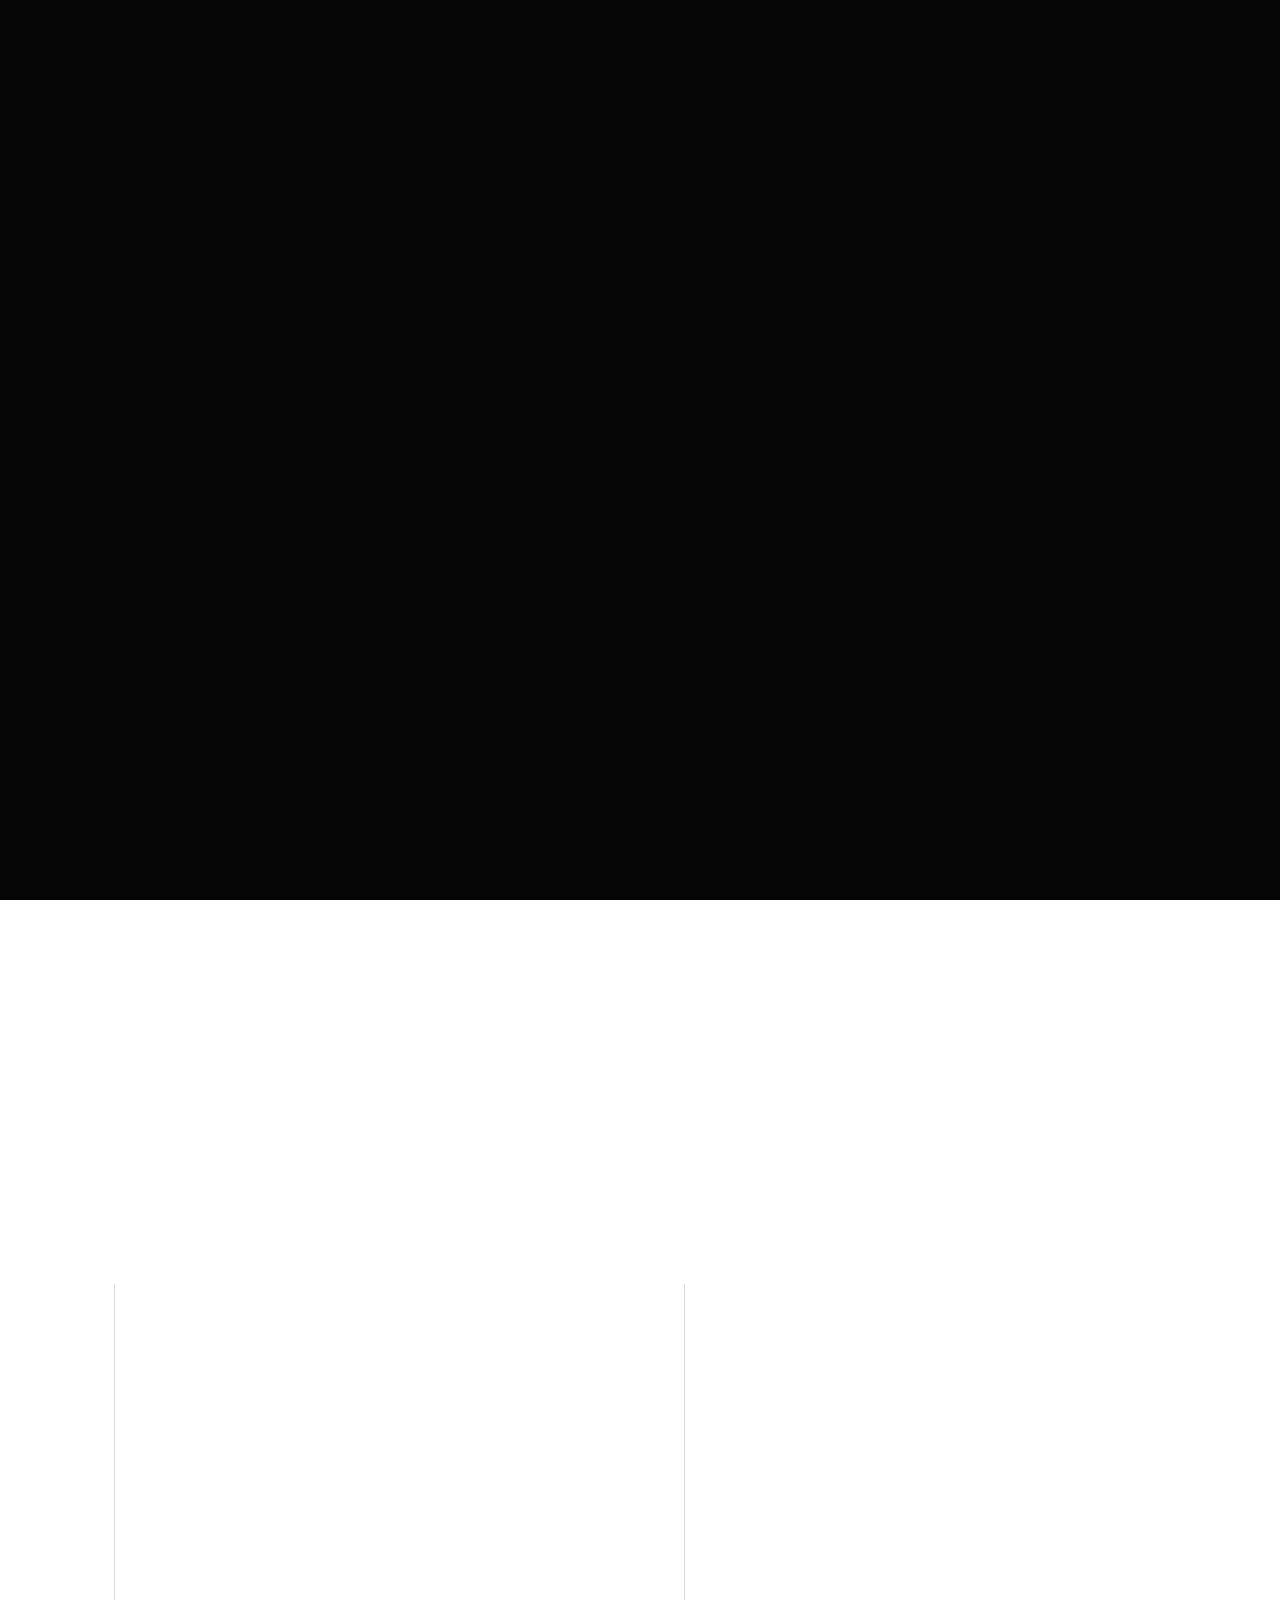
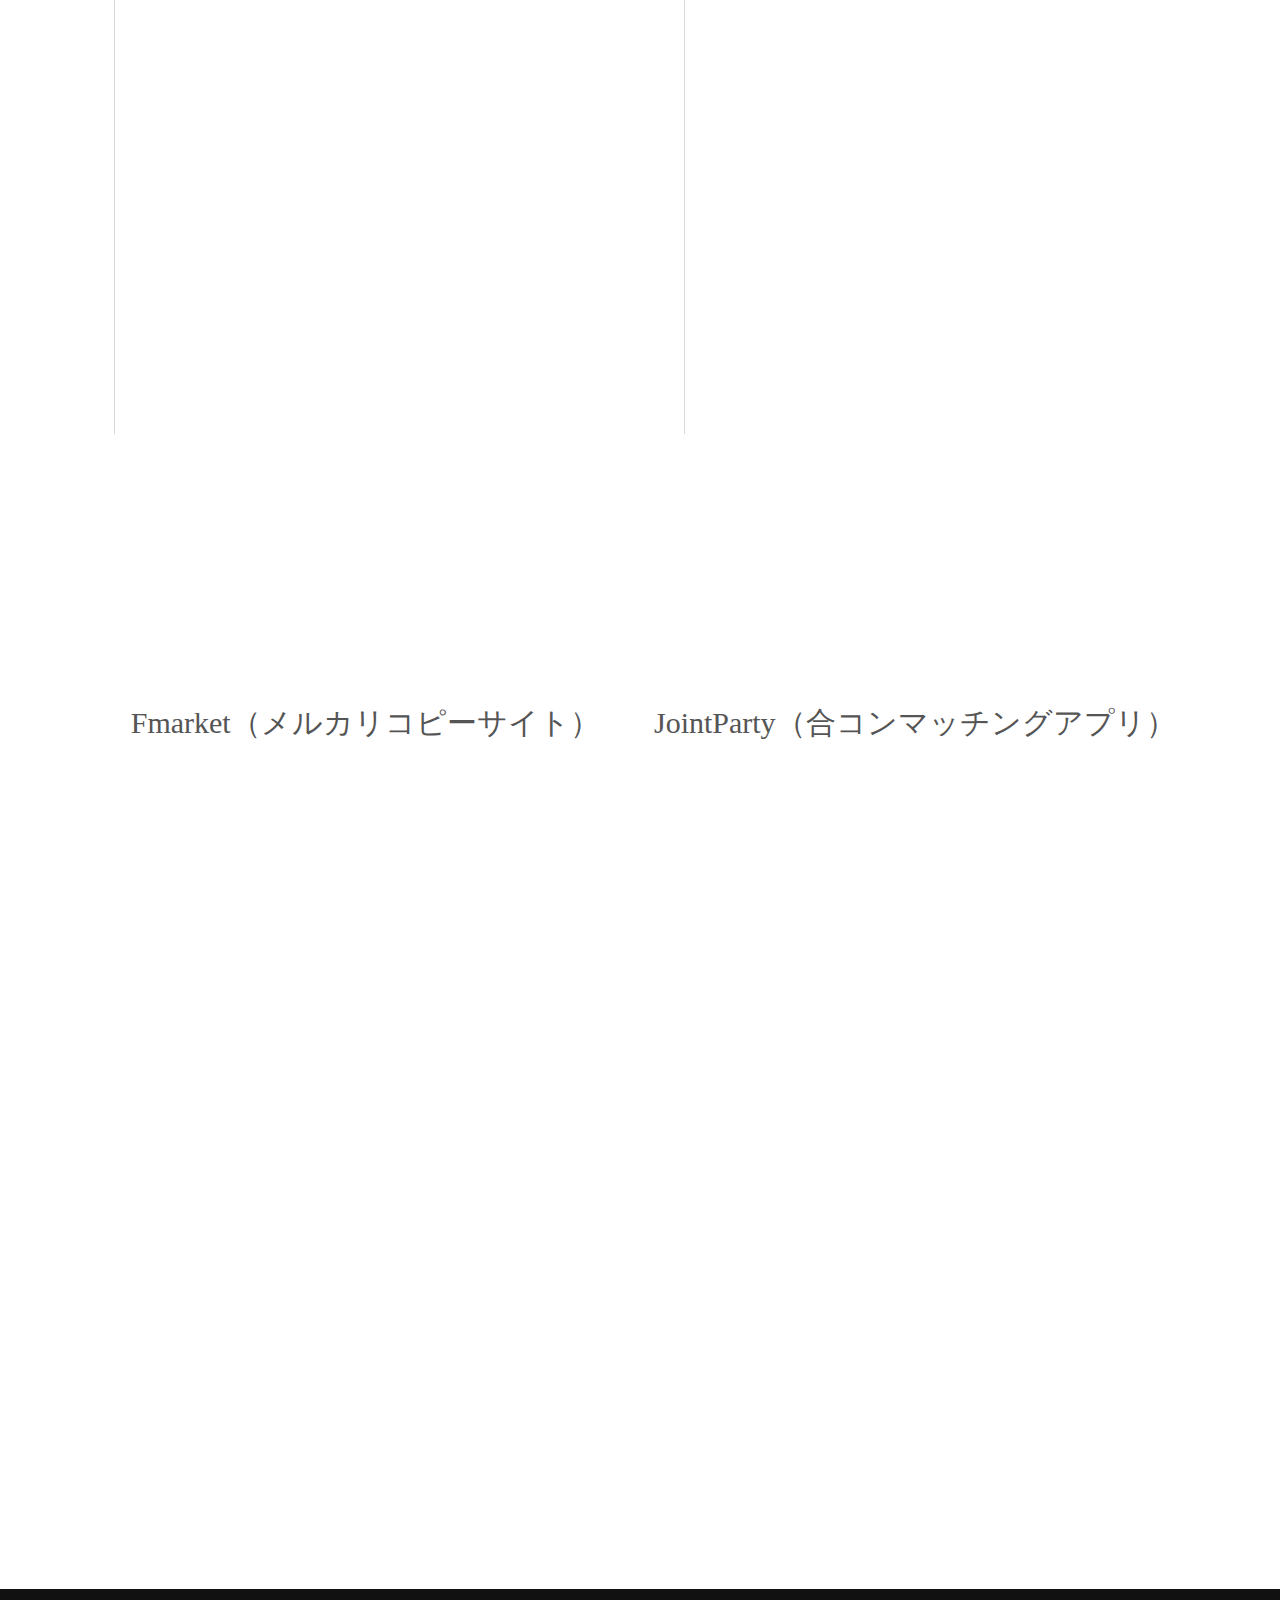
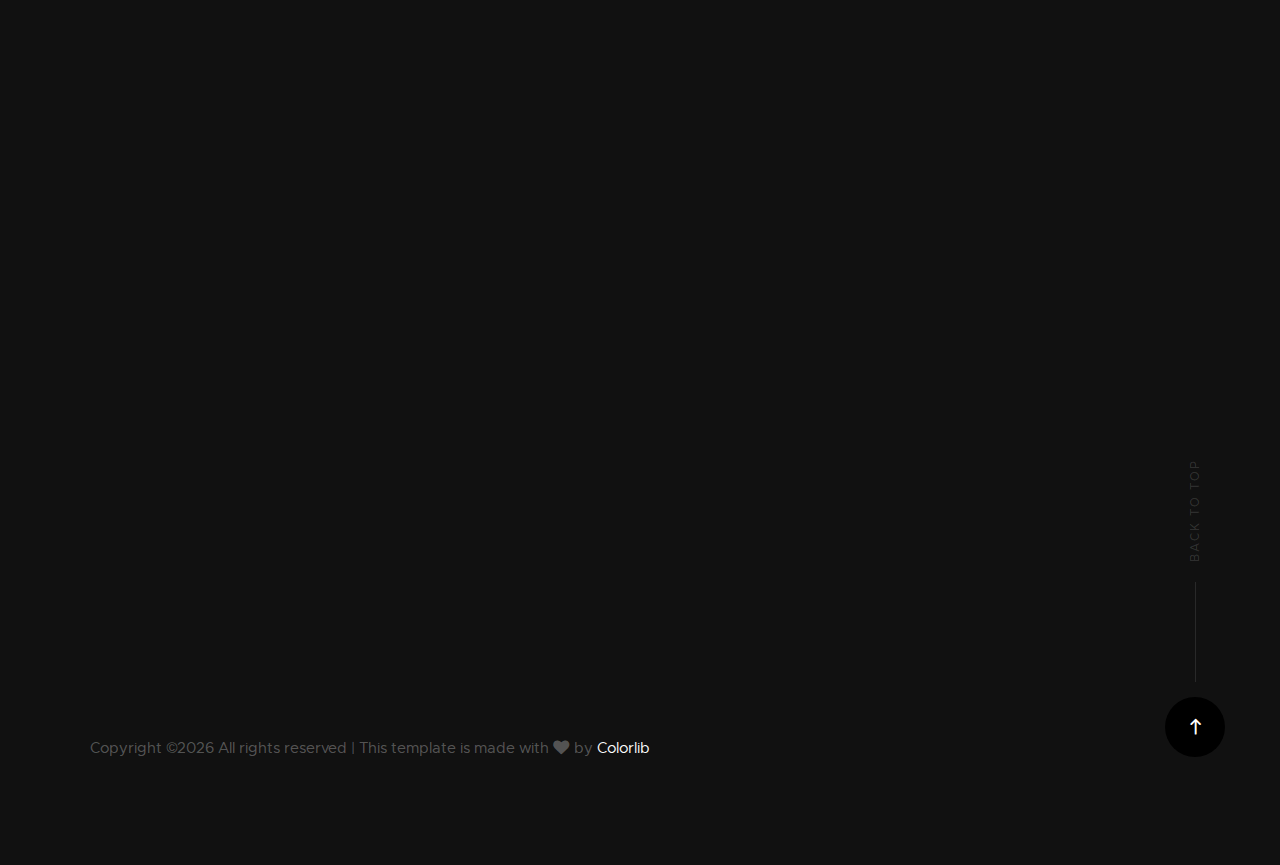
==== commit 661797cf: "test5" ====
--- a/index.html
+++ b/index.html
@@ -5,7 +5,7 @@
     <!--- basic page needs
     ================================================== -->
     <meta charset="utf-8">
-    <title>Transcend</title>
+    <title>Kodai Hori</title>
     <meta name="description" content="">
     <meta name="author" content="">
 
@@ -36,45 +36,26 @@
     <!-- header
     ================================================== -->
     <header class="s-header">
-
-        <div class="header-logo">
-            <a class="site-logo" href="index.html">
-                <img src="images/logo.svg" alt="Homepage">
-            </a>
-        </div> <!-- end header-logo -->
-
         <nav class="header-nav">
 
             <a href="#0" class="header-nav__close" title="close"><span>Close</span></a>
 
             <div class="header-nav__content">
-                <h3>Transcend Studio</h3>
+                <h3>Menu</h3>
                 
                 <ul class="header-nav__list">
                     <li class="current"><a class="smoothscroll"  href="#home" title="home">Home</a></li>
                     <li><a class="smoothscroll"  href="#about" title="about">About</a></li>
-                    <li><a class="smoothscroll"  href="#services" title="services">Services</a></li>
                     <li><a class="smoothscroll"  href="#works" title="works">Works</a></li>
                     <li><a class="smoothscroll"  href="#contact" title="contact">Contact</a></li>
                 </ul>
-    
-                <p>Perspiciatis hic praesentium nesciunt. Et neque a dolorum <a href='#0'>voluptatem</a> porro iusto sequi veritatis libero enim. Iusto id suscipit veritatis neque reprehenderit.</p>
-    
+        
                 <ul class="header-nav__social">
                     <li>
-                        <a href="#0"><i class="fab fa-facebook"></i></a>
+                        <a href="https://www.facebook.com/kodai.hori.3"><i class="fab fa-facebook"></i></a>
                     </li>
                     <li>
-                        <a href="#0"><i class="fab fa-twitter"></i></a>
-                    </li>
-                    <li>
-                        <a href="#0"><i class="fab fa-instagram"></i></a>
-                    </li>
-                    <li>
-                        <a href="#0"><i class="fab fa-behance"></i></a>
-                    </li>
-                    <li>
-                        <a href="#0"><i class="fab fa-dribbble"></i></a>
+                        <a href="https://twitter.com/koooo0401"><i class="fab fa-twitter"></i></a>
                     </li>
                 </ul>
 
@@ -91,7 +72,7 @@
 
     <!-- home
     ================================================== -->
-    <section id="home" class="s-home target-section" data-parallax="scroll" data-image-src="images/hero-bg.jpg" data-natural-width=3000 data-natural-height=2000 data-position-y=top>
+    <section id="home" class="s-home target-section" data-parallax="scroll" data-image-src="images/toppage.jpg" data-natural-width=3000 data-natural-height=2000 data-position-y=top>
 
         <div class="shadow-overlay"></div>
 
@@ -99,37 +80,26 @@
 
             <div class="row home-content__main">
                 <h1>
-                Hello folks, we are <br>
-                Transcend Studio.
+                Kodai Hori <br>
                 </h1>
-
-                <p>
-                We create stunning digital experiences <br>
-                that will help your business stand out.
-                </p>
             </div> <!-- end home-content__main -->
 
         </div> <!-- end home-content -->
 
         <ul class="home-sidelinks">
-            <li><a class="smoothscroll" href="#about">About<span>who we are</span></a></li>
-            <li><a class="smoothscroll" href="#services">Services<span>what we do</span></a></li>
+            <li><a class="smoothscroll" href="#about">About<span>who i am</span></a></li>
             <li><a  class="smoothscroll" href="#contact">Contact<span>get in touch</span></a></li>
         </ul> <!-- end home-sidelinks -->
 
         <ul class="home-social">
             <li class="home-social-title">Follow Us</li>
-            <li><a href="#0">
+            <li><a href="https://www.facebook.com/kodai.hori.3">
                 <i class="fab fa-facebook"></i>
                 <span class="home-social-text">Facebook</span>
             </a></li>
-            <li><a href="#0">
+            <li><a href="https://twitter.com/koooo0401">
                 <i class="fab fa-twitter"></i>
                 <span class="home-social-text">Twitter</span>
-            </a></li>
-            <li><a href="#0">
-                <i class="fab fa-linkedin"></i>
-                <span class="home-social-text">LinkedIn</span>
             </a></li>
         </ul> <!-- end home-social -->
 
@@ -147,15 +117,15 @@
 
         <div class="row section-header" data-aos="fade-up">
             <div class="col-full">
-                <h3 class="subhead">Who We Are</h3>
-                <h1 class="display-1">We are a group of design driven individuals passionate about creating beautiful UI designs.</h1>
+                <h3 class="subhead">ABOUT</h3>
             </div>
         </div> <!-- end section-header -->
 
         <div class="row" data-aos="fade-up">
             <div class="col-full">
                 <p class="lead">
-                Curabitur arcu erat, accumsan id imperdiet et, porttitor at sem. Donec rutrum congue leo eget malesuada. Lorem ipsum dolor sit amet, consectetur adipisicing elit, sed do eiusmod tempor incididunt ut labore et dolore magna aliqua. Ut enim ad minim veniam, quis nostrud exercitation ullamco laboris nisi ut aliquip ex ea commodo consequat. Duis aute irure dolor in reprehenderit in voluptate velit esse. 
+                名前：　堀　航大<br>
+                年齢：　２５歳
                 </p>
             </div>
         </div> <!-- end about-desc -->
@@ -169,154 +139,67 @@
 
                 <div class="col-block process__col" data-item="1" data-aos="fade-up">
                     <div class="process__text">
-                        <h4>Define</h4>
+                        <h4>My Story</h4>
 
                         <p>
-                        Quos dolores saepe mollitia deserunt accusamus autem reprehenderit. Voluptas facere animi explicabo non quis magni recusandae. 
-                        Numquam debitis pariatur omnis facere unde. Laboriosam minus amet nesciunt est. Et saepe eos maxime tempore quasi deserunt ab.
+                        高卒で7年半勤めた会社に別れを告げ、プログラミングスクールを卒業（2019/12/6）した25歳です。
+                        前職では本当に多くの素敵な方々とのご縁があり不満は一切ありませんでしたが
+                        人生一度きり。
+                        大切にしていたこの言葉と共に新しい業界へチャレンジします。
+                        高校3年間でC言語、スクールでは3ヶ月間Rubyを学び、現在独学でPython個人アプリを作成しています。
+                        人と人との繋がりを大切に、これからも素晴らしい方々とのご縁ができるよう、主体的に行動して参ります！
                         </p>
                     </div>
                 </div>
                 <div class="col-block process__col" data-item="2" data-aos="fade-up">
                     <div class="process__text">
-                        <h4>Design</h4>
+                        <h4>My Description</h4>
+
+                        <p>2012年3月　 長崎工業高等学校　情報技術科　卒業</p>
+                        <p>2012年4月　 グローリー株式会社　入社</p>
+                        <p>2019年10月　グローリー株式会社　退職</p>
+                        <p>2019年10月　TECH:EXPERT入校</p>
+                        <p>2019年12月　TECH:EXPERT卒業</p>
+                    </div>
+                </div>
+                <div class="col-block process__col" data-item="3" data-aos="fade-up">
+                    <div class="process__text">
+                        <h4>My Skill 〜at school〜</h4>
 
                         <p>
-                        Quos dolores saepe mollitia deserunt accusamus autem reprehenderit. Voluptas facere animi explicabo non quis magni recusandae. 
-                        Numquam debitis pariatur omnis facere unde. Laboriosam minus amet nesciunt est. Et saepe eos maxime tempore quasi deserunt ab.
+                        Ruby on Rails、Javascriptを用いたフルスクラッチの<br>
+                        アプリケーション開発及びAWSを用いたデプロイ<br><br>
+                        【開発実績】<br>
+                        Haml・SCSS・Ruby・Rails・JavaScript・jQuery・<br>
+                        GitHub・AWS　等の技術を用いた複合的機能の企画・実装<br>
+                        ①　Chat-Space（チャットアプリケーション）<br>
+                        ②　既存サービスのクローンサイトを開発<br>
+                        ③　スクラムによるアジャイル開発<br>
                         </p>
                     </div>
                 </div>
-                <div class="col-block process__col" data-item="3" data-aos="fade-up">
+                <div class="col-block process__col" data-item="4" data-aos="fade-up">
                     <div class="process__text">
-                        <h4>Build</h4>
+                        <h4>My Skill 〜at self〜</h4>
 
                         <p>
-                        Quos dolores saepe mollitia deserunt accusamus autem reprehenderit. Voluptas facere animi explicabo non quis magni recusandae. 
-                        Numquam debitis pariatur omnis facere unde. Laboriosam minus amet nesciunt est. Et saepe eos maxime tempore quasi deserunt ab.
+                        Python、Django、Dockerを用いたフルスクラッチの<br>
+                        アプリケーション開発及びGCPを用いたデプロイ<br><br>
+                        【開発実績】<br>
+                        Python・Django・Redis・Websocket・Docker・<br>
+                        GCP(VMインスタンス)　等の技術を個人学習で実装<br>
+                        ①合コンマッチングアプリ作成<br>
+                        ②Dockerを用いたコンテナ型仮想環境でデプロイ<br>
+
                         </p>
                     </div>
                 </div>
-                <div class="col-block process__col" data-item="4" data-aos="fade-up">
-                    <div class="process__text">
-                        <h4>Launch</h4>
-
-                        <p>
-                        Quos dolores saepe mollitia deserunt accusamus autem reprehenderit. Voluptas facere animi explicabo non quis magni recusandae. 
-                        Numquam debitis pariatur omnis facere unde. Laboriosam minus amet nesciunt est. Et saepe eos maxime tempore quasi deserunt ab.
-                        </p>
-                    </div>
-                </div>
 
             </div> <!-- end process -->
 
         </div> <!-- end about-stats -->
 
     </section> <!-- end s-about -->
-
-
-    <!-- services
-    ================================================== -->
-    <section id='services' class="s-services light-gray">
-
-        <div class="row section-header" data-aos="fade-up">
-            <div class="col-full">
-                <h3 class="subhead">What We Do</h3>
-                <h1 class="display-1">We have everything you need to launch and grow a successful digital business.</h1>
-            </div>
-        </div> <!-- end section-header -->
-
-        <div class="row" data-aos="fade-up">
-            <div class="col-full">
-                <p class="lead">
-                Lorem ipsum dolor sit amet, consectetur adipisicing elit, sed do eiusmod tempor incididunt ut labore et dolore magna aliqua. Ut enim ad minim veniam, quis nostrud exercitation ullamco laboris nisi ut aliquip ex ea commodo consequat. Duis aute irure dolor in reprehenderit in voluptate velit esse. 
-                </p>
-            </div>
-        </div> <!-- end about-desc -->
-
-        <div class="row services-list block-1-3 block-m-1-2 block-tab-full">
-
-            <div class="col-block service-item " data-aos="fade-up">
-                <div class="service-icon service-icon--brand-identity">
-                    <i class="icon-tv"></i>
-                </div>
-                <div class="service-text">
-                    <h3 class="h4">Brand Identity</h3>
-                    <p>Nemo cupiditate ab quibusdam quaerat impedit magni. Earum suscipit ipsum laudantium. 
-                    Quo delectus est. Maiores voluptas ab sit natus veritatis ut. Debitis nulla cumque veritatis.
-                    Sunt suscipit voluptas ipsa in tempora esse soluta sint.
-                    </p>
-                </div>
-            </div>
-
-            <div class="col-block service-item" data-aos="fade-up">
-                <div class="service-icon  service-icon--illustration">
-                    <i class="icon-group"></i>
-                </div>
-                <div class="service-text">
-                    <h3 class="h4">Illustration</h3>
-                    <p>Nemo cupiditate ab quibusdam quaerat impedit magni. Earum suscipit ipsum laudantium. 
-                    Quo delectus est. Maiores voluptas ab sit natus veritatis ut. Debitis nulla cumque veritatis.
-                    Sunt suscipit voluptas ipsa in tempora esse soluta sint.
-                    </p>
-                </div>
-            </div>
-
-            <div class="col-block service-item" data-aos="fade-up">
-                <div class="service-icon  service-icon--web-design">
-                    <i class="icon-earth"></i>
-                </div>  
-                <div class="service-text">
-                    <h3 class="h4">Web Design</h3>
-                    <p>Nemo cupiditate ab quibusdam quaerat impedit magni. Earum suscipit ipsum laudantium. 
-                    Quo delectus est. Maiores voluptas ab sit natus veritatis ut. Debitis nulla cumque veritatis.
-                    Sunt suscipit voluptas ipsa in tempora esse soluta sint.
-                    </p>
-                </div>
-            </div>
-
-            <div class="col-block service-item" data-aos="fade-up">
-                <div class="service-icon service-icon--product-strategy">
-                    <i class="icon-cube"></i>
-                </div>
-                <div class="service-text">
-                    <h3 class="h4">Product Strategy</h3>
-                    <p>Nemo cupiditate ab quibusdam quaerat impedit magni. Earum suscipit ipsum laudantium. 
-                    Quo delectus est. Maiores voluptas ab sit natus veritatis ut. Debitis nulla cumque veritatis.
-                    Sunt suscipit voluptas ipsa in tempora esse soluta sint.
-                    </p>
-                </div>
-            </div>
-
-            <div class="col-block service-item" data-aos="fade-up">
-                <div class="service-icon  service-icon--ui-design">
-                    <i class="icon-window"></i>
-                </div>
-                <div class="service-text">
-                    <h3 class="h4">UI/UX Design</h3>
-                    <p>Nemo cupiditate ab quibusdam quaerat impedit magni. Earum suscipit ipsum laudantium. 
-                    Quo delectus est. Maiores voluptas ab sit natus veritatis ut. Debitis nulla cumque veritatis.
-                    Sunt suscipit voluptas ipsa in tempora esse soluta sint.
-                    </p>
-                </div>
-            </div>
-    
-            <div class="col-block service-item" data-aos="fade-up">
-                <div class="service-icon service-icon--mobile-dev">
-                    <i class="icon-lego-block"></i>
-                </div>
-                <div class="service-text">
-                    <h3 class="h4">Mobile Development</h3>
-                    <p>Nemo cupiditate ab quibusdam quaerat impedit magni. Earum suscipit ipsum laudantium. 
-                    Quo delectus est. Maiores voluptas ab sit natus veritatis ut. Debitis nulla cumque veritatis.
-                    Sunt suscipit voluptas ipsa in tempora esse soluta sint.
-                    </p>
-                </div>
-            </div>
-
-        </div> <!-- end services-list -->
-
-    </section> <!-- end s-services -->
 
 
     <!-- works
@@ -325,10 +208,16 @@
                 
         <div class="row section-header" data-aos="fade-up">
             <div class="col-full">
-                <h3 class="subhead">Featured Works</h3>
-                <h1 class="display-1">These are some of our recent design projects and we are so excited to show them to you.</h1>
+                <h3 class="subhead">WORKS</h3>
+                <h1 class="display-1">My Portfolio</h1>
             </div>
         </div> <!-- end section-header -->
+
+        <div class="row">
+            <div class="col-full testimonials-header">
+                <p class="h1text">Fmarket（メルカリコピーサイト）</p><p class="h1text">JointParty（合コンマッチングアプリ）</p>
+            </div>
+        </div>
 
         <div class="row masonry-wrap">
             <div class="masonry">
@@ -337,27 +226,28 @@
                     <div class="item-folio">
 
                         <div class="item-folio__thumb">
-                            <a href="images/portfolio/gallery/g-lamp.jpg" class="thumb-link" title="Lamp" data-size="1050x700">
-                                <img src="images/portfolio/lamp.jpg" 
-                                     srcset="images/portfolio/lamp.jpg 1x, images/portfolio/lamp@2x.jpg 2x" alt="">
+                            <a href="images/portfolio/mercari_copy.jpg" class="thumb-link" title="Lamp" data-size="1050x700">
+                                <img src="images/portfolio/mercari_copy.jpg" 
+                                     srcset="images/portfolio/mercari_copy.jpg 1x, images/portfolio/mercari_copy.jpg 2x" alt="">
                             </a>
                         </div>
 
                         <div class="item-folio__text">
                             <h3 class="item-folio__title">
-                                Lamp
+                                <a href="http://13.115.135.138">LINK</a>
                             </h3>
                             <p class="item-folio__cat">
-                                Web Design
+                                言語：Ruby
                             </p>
                         </div>
 
-                        <a href="https://www.behance.net/" class="item-folio__project-link" title="Project link">
+                        <a href="https://13.115.135.138" class="item-folio__project-link" title="Project link">
                             Project Link
                         </a>
 
                         <div class="item-folio__caption">
-                            <p>Vero molestiae sed aut natus excepturi. Et tempora numquam. Temporibus iusto quo.Unde dolorem corrupti neque nisi.</p>
+                            <p>アプリを利用する際は、"LINK"ボタンを押下</p>
+                            <p>ID: 62_mercari_a | PassWord: 62a</p>
                         </div>
 
                     </div> <!-- end item-folio -->
@@ -367,163 +257,35 @@
                     <div class="item-folio">
 
                         <div class="item-folio__thumb">
-                            <a href="images/portfolio/gallery/g-salad.jpg" class="thumb-link" title="Salad" data-size="1050x700">
-                                <img src="images/portfolio/salad.jpg" 
-                                     srcset="images/portfolio/salad.jpg 1x, images/portfolio/salad@2x.jpg 2x" alt="">
+                            <a href="images/portfolio/jointparty.jpg" class="thumb-link" title="Shutterbug" data-size="1050x700">
+                                <img src="images/portfolio/jointparty.jpg"
+                                     srcset="images/portfolio/jointpartyjpg 1x, images/portfolio/jointparty.jpg 2x" alt="">
                             </a>
                         </div>
 
                         <div class="item-folio__text">
                             <h3 class="item-folio__title">
-                                Salad
+                                <a href="http://koo0401.ml">LINK</a>
                             </h3>
                             <p class="item-folio__cat">
-                                Branding
+                                言語：Python
                             </p>
                         </div>
 
-                        <a href="https://www.behance.net/" class="item-folio__project-link" title="Project link">
+                        <a href="http://koo0401.ml" class="item-folio__project-link" title="Project link">
                             Project Link
                         </a>
 
                         <span class="item-folio__caption">
-                            <p>Vero molestiae sed aut natus excepturi. Et tempora numquam. Temporibus iusto quo.Unde dolorem corrupti neque nisi.</p>
+                            <p>アプリを利用する際は、"LINK"ボタンを押下</p>
                         </span>
 
                     </div> <!-- end item-folio -->
                 </div> <!-- end masonry__brick -->
 
-                <div class="masonry__brick" data-aos="fade-up">
-                    <div class="item-folio">
-
-                        <div class="item-folio__thumb">
-                            <a href="images/portfolio/gallery/g-woodcraft.jpg" class="thumb-link" title="Woodcraft" data-size="1050x700">
-                                <img src="images/portfolio/woodcraft.jpg"
-                                     srcset="images/portfolio/woodcraft.jpg 1x, images/portfolio/woodcraft@2x.jpg 2x" alt="">
-                            </a>
-                        </div>
-
-                        <div class="item-folio__text">
-                            <h3 class="item-folio__title">
-                                Woodcraft
-                            </h3>
-                            <p class="item-folio__cat">
-                                Branding
-                            </p>
-                        </div>
-
-                        <a href="https://www.behance.net/" class="item-folio__project-link" title="Project link">
-                            Project Link
-                        </a>
-
-                        <span class="item-folio__caption">
-                            <p>Vero molestiae sed aut natus excepturi. Et tempora numquam. Temporibus iusto quo.Unde dolorem corrupti neque nisi.</p>
-                        </span>
-
-                    </div> <!-- end item-folio -->
-                </div> <!-- end masonry__brick -->
-
-                <div class="masonry__brick" data-aos="fade-up">
-                    <div class="item-folio">
-
-                        <div class="item-folio__thumb">
-                            <a href="images/portfolio/gallery/g-liberty.jpg" class="thumb-link" title="Liberty" data-size="1050x700">
-                                <img src="images/portfolio/liberty.jpg"
-                                     srcset="images/portfolio/liberty.jpg 1x, images/portfolio/liberty@2x.jpg 2x" alt="">
-                            </a>
-                        </div>
-
-                        <div class="item-folio__text">
-                            <h3 class="item-folio__title">
-                                Liberty
-                            </h3>
-                            <p class="item-folio__cat">
-                                Web Development
-                            </p>
-                        </div>
-
-                        <a href="https://www.behance.net/" class="item-folio__project-link" title="Project link">
-                            Project Link
-                        </a>
-
-                        <span class="item-folio__caption">
-                            <p>Vero molestiae sed aut natus excepturi. Et tempora numquam. Temporibus iusto quo.Unde dolorem corrupti neque nisi.</p>
-                        </span>
-
-                    </div> <!-- end item-folio -->
-                </div> <!-- end masonry__brick -->
-
-
-                <div class="masonry__brick" data-aos="fade-up">
-                    <div class="item-folio">
-
-                        <div class="item-folio__thumb">
-                            <a href="images/portfolio/gallery/g-fuji.jpg" class="thumb-link" title="Fuji" data-size="1050x700">
-                                <img src="images/portfolio/fuji.jpg"
-                                     srcset="images/portfolio/fuji.jpg 1x, images/portfolio/fuji@2x.jpg 2x" alt="">
-                            </a>
-                        </div>
-
-                        <div class="item-folio__text">
-                            <h3 class="item-folio__title">
-                                Fuji
-                            </h3>
-                            <p class="item-folio__cat">
-                                Web Design
-                            </p>
-                        </div>
-
-                        <a href="https://www.behance.net/" class="item-folio__project-link" title="Project link">
-                            Project Link
-                        </a>
-
-                        <span class="item-folio__caption">
-                            <p>Vero molestiae sed aut natus excepturi. Et tempora numquam. Temporibus iusto quo.Unde dolorem corrupti neque nisi.</p>
-                        </span>
-
-                    </div> <!-- end item-folio -->
-                </div> <!-- end masonry__brick -->
-
-                <div class="masonry__brick" data-aos="fade-up">
-                    <div class="item-folio">
-
-                        <div class="item-folio__thumb">
-                            <a href="images/portfolio/gallery/g-shutterbug.jpg" class="thumb-link" title="Shutterbug" data-size="1050x700">
-                                <img src="images/portfolio/shutterbug.jpg"
-                                     srcset="images/portfolio/shutterbug.jpg 1x, images/portfolio/shutterbug@2x.jpg 2x" alt="">
-                            </a>
-                        </div>
-
-                        <div class="item-folio__text">
-                            <h3 class="item-folio__title">
-                                Lady Shutterbug
-                            </h3>
-                            <p class="item-folio__cat">
-                                Branding
-                            </p>
-                        </div>
-
-                        <a href="https://www.behance.net/" class="item-folio__project-link" title="Project link">
-                            Project Link
-                        </a>
-
-                        <span class="item-folio__caption">
-                            <p>Vero molestiae sed aut natus excepturi. Et tempora numquam. Temporibus iusto quo.Unde dolorem corrupti neque nisi.</p>
-                        </span>
-
-                    </div> <!-- end item-folio -->
-                </div> <!-- end masonry__brick -->
-
             </div> <!-- end masonry -->
         </div> <!-- end masonry-wrap -->
-
         <div class="testimonials-wrap" data-aos="fade-up">
-
-            <div class="row">
-                <div class="col-full testimonials-header">
-                    <h2 class="h1">What Clients Are Saying.</h2>
-                </div>
-            </div>
 
             <div class="row testimonials">
 
@@ -564,37 +326,7 @@
             </div> <!-- end testimonials -->
 
         </div> <!-- end testimonials-wrap -->
-
     </section> <!-- end s-works -->
-
-
-    <!-- stats
-    ================================================== -->
-    <section id="stats" class="s-stats">
-
-        <div class="row stats block-1-4 block-m-1-2 block-mob-full" data-aos="fade-up">
-                
-            <div class="col-block stats__col ">
-                <div class="stats__count">129</div>
-                <h5>Awards Received</h5>
-            </div>
-            <div class="col-block stats__col">
-                <div class="stats__count">1507</div>
-                <h5>Cups of Coffee</h5>
-            </div>
-            <div class="col-block stats__col">
-                <div class="stats__count">108</div>
-                <h5>Projects Completed</h5>
-            </div>
-            <div class="col-block stats__col">
-                <div class="stats__count">103</div>
-                <h5>Happy Clients</h5> 
-            </div>
-
-        </div> <!-- end stats -->
-
-    </section> <!-- end s-stats -->
-
 
     <!-- contact
     ================================================== -->
@@ -602,8 +334,7 @@
 
         <div class="row section-header" data-aos="fade-up">
             <div class="col-full">
-                <h3 class="subhead subhead--light">Contact Us</h3>
-                <h1 class="display-1 display-1--light">Get in touch and let's make something great together. Let's turn your idea on an even greater product.</h1>
+                <h3 class="subhead subhead--light">Contact</h3>
             </div>
         </div> <!-- end section-header -->
 
@@ -611,8 +342,8 @@
 
             <div class="col-full contact-main" data-aos="fade-up">
                 <p>
-                <a href="mailto:#0" class="contact-email">hello@transcend-studio.com</a>
-                <span class="contact-number">+1 (917) 123 456  /  +1 (917) 333 987</span>
+                <a href="mailto:#0" class="contact-email">o62.hori.kodai@gmail.com</a>
+                <span class="contact-number">TEL：090 8407 6418</span>
                 </p>
             </div> <!-- end contact-main -->
 
@@ -620,44 +351,19 @@
 
         <div class="row">
 
+
             <div class="col-five tab-full contact-secondary" data-aos="fade-up">
-                <h3 class="subhead subhead--light">Where To Find Us</h3>
-
-                <p class="contact-address">
-                    1600 Amphitheatre Parkway<br>
-                    Mountain View, CA<br>
-                    94043 US
-                </p>
-            </div> <!-- end contact-secondary -->
-
-            <div class="col-five tab-full contact-secondary" data-aos="fade-up">
-                <h3 class="subhead subhead--light">Follow Us</h3>
+                <h3 class="subhead subhead--light">Follow me</h3>
 
                 <ul class="contact-social">
                     <li>
-                        <a href="#0"><i class="fab fa-facebook"></i></a>
+                        <a href="https://www.facebook.com/kodai.hori.3"><i class="fab fa-facebook"></i></a>
                     </li>
                     <li>
-                        <a href="#0"><i class="fab fa-twitter"></i></a>
-                    </li>
-                    <li>
-                        <a href="#0"><i class="fab fa-instagram"></i></a>
-                    </li>
-                    <li>
-                        <a href="#0"><i class="fab fa-behance"></i></a>
-                    </li>
-                    <li>
-                        <a href="#0"><i class="fab fa-dribbble"></i></a>
+                        <a href="https://twitter.com/koooo0401"><i class="fab fa-twitter"></i></a>
                     </li>
                 </ul> <!-- end contact-social -->
 
-                <div class="contact-subscribe">
-                    <form id="mc-form" class="group mc-form" novalidate="true">
-                        <input type="email" value="" name="EMAIL" class="email" id="mc-email" placeholder="Email Address" required="">
-                        <input type="submit" name="subscribe" value="Subscribe">
-                        <label for="mc-email" class="subscribe-message"></label>
-                    </form>
-                </div> <!-- end contact-subscribe -->
             </div> <!-- end contact-secondary -->
 
         </div> <!-- end row -->
--- a/css/main.css
+++ b/css/main.css
@@ -153,6 +153,14 @@
 
 }
 
+.h1text {
+  font-size: 30px;
+  width: 50%;
+  float: left;
+  font-family: arial black;
+  color: #555555;
+}
+
 h2, .h2 {
   font-size: 3rem;
   line-height: 1.3;
@@ -2216,7 +2224,7 @@
  * ------------------------------------------------------------------- */
 .s-about {
   padding-top: 18rem;
-  padding-bottom: 18rem;
+  /* padding-bottom: 18rem; */
   background-color: #ffffff;
   position: relative;
 }
@@ -2284,8 +2292,8 @@
  * ------------------------------------------------------------------- */
 @media only screen and (max-width: 1200px) {
   .s-about {
-    padding-top: 15rem;
-    padding-bottom: 15rem;
+    /* padding-top: 15rem;
+    padding-bottom: 15rem; */
   }
 
   .process__vline-left {
@@ -2458,7 +2466,7 @@
  * ------------------------------------------------------------------- */
 .s-works {
   background: #ffffff;
-  padding: 18rem 0 24rem;
+  padding: 10rem 0 24rem;
   position: relative;
 }
 
@@ -2467,7 +2475,6 @@
  * ## bricks/masonry
  * ------------------------------------------------------------------- */
 .masonry-wrap {
-  margin-top: 6rem;
   max-width: none;
   width: 1380px;
 }
@@ -2649,7 +2656,7 @@
 
   .masonry .grid-sizer,
   .masonry__brick {
-    width: 400px;
+    width: 600px;
   }
 }
 @media only screen and (max-width: 1350px) {
@@ -2659,7 +2666,7 @@
 
   .masonry .grid-sizer,
   .masonry__brick {
-    width: 386px;
+    width: 586px;
   }
 }
 @media only screen and (max-width: 1300px) {
@@ -2674,7 +2681,6 @@
 }
 @media only screen and (max-width: 1200px) {
   .s-works {
-    padding: 15rem 0 22.2rem;
   }
 }
 @media only screen and (max-width: 1100px) {
@@ -2721,7 +2727,6 @@
  * ------------------------------------------------------------------- */
 .testimonials-header {
   text-align: center;
-  margin-top: 7.2rem;
 }
 
 .testimonials {
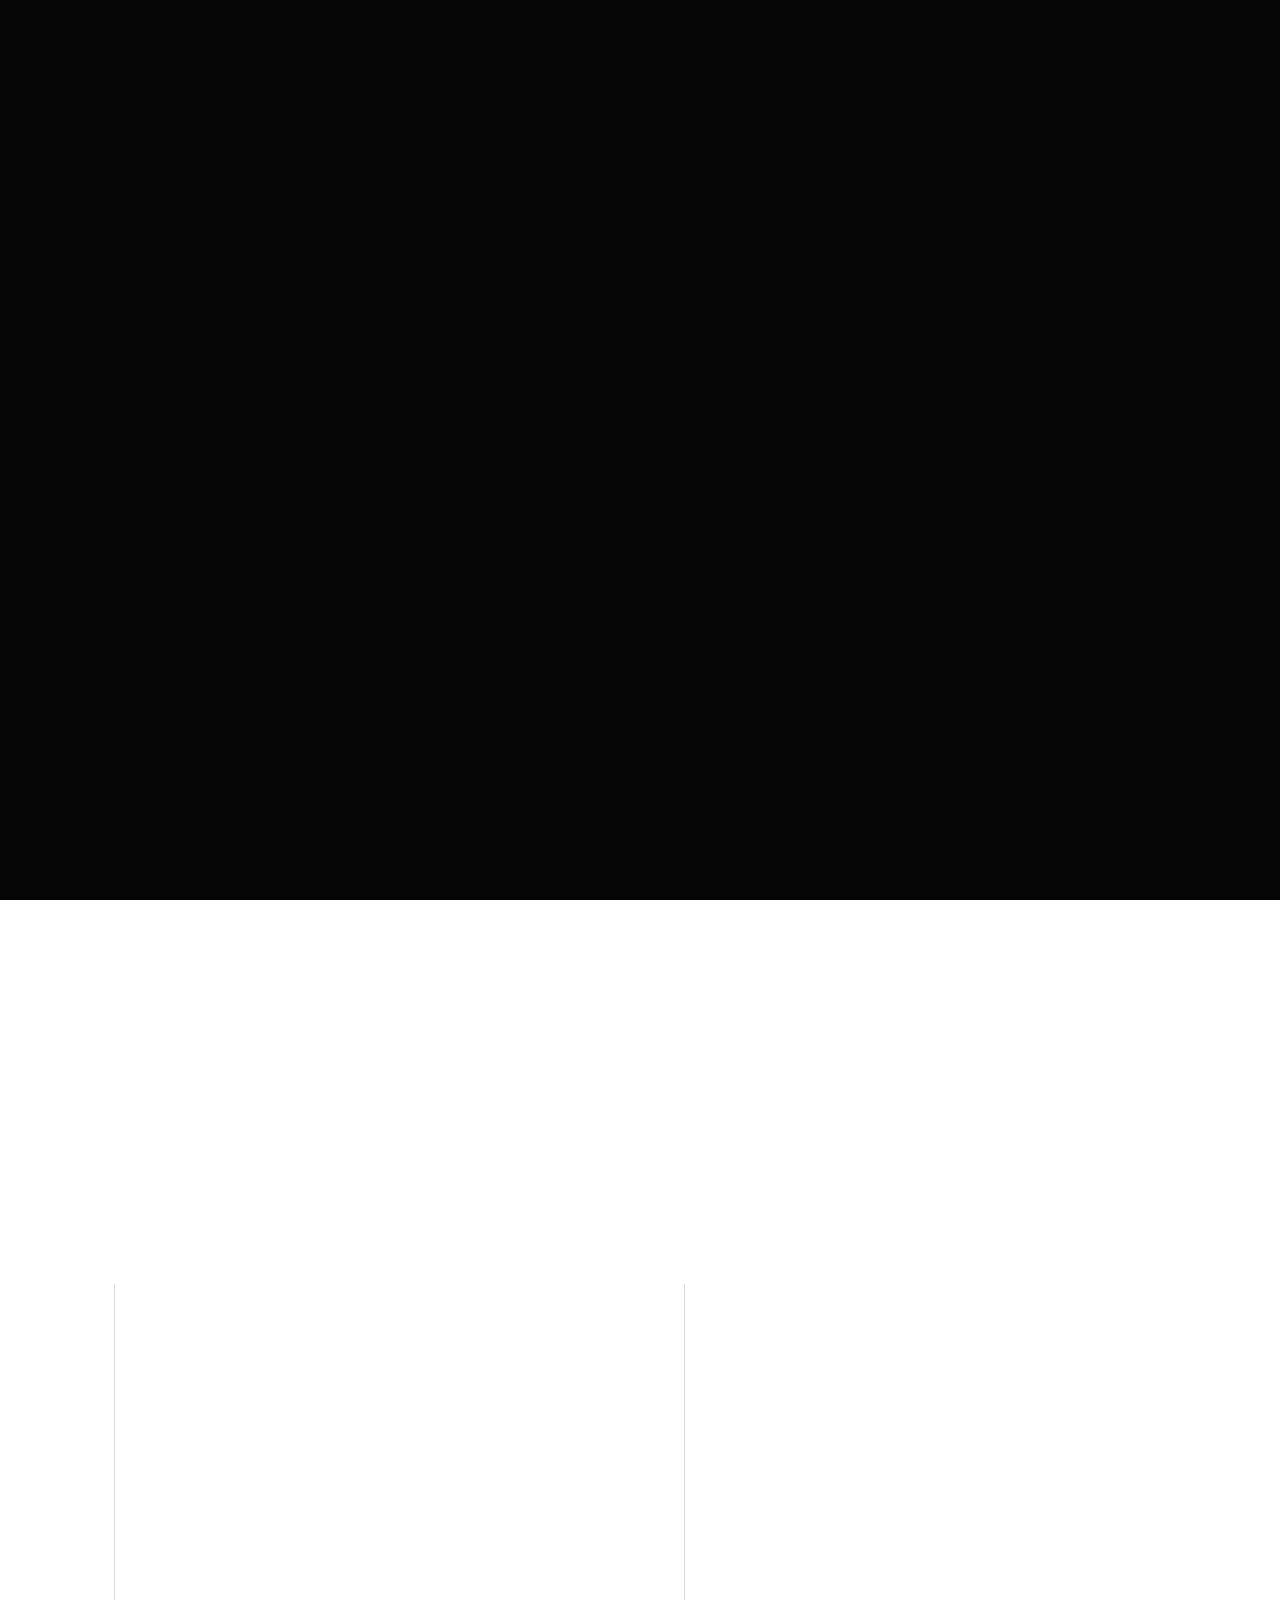
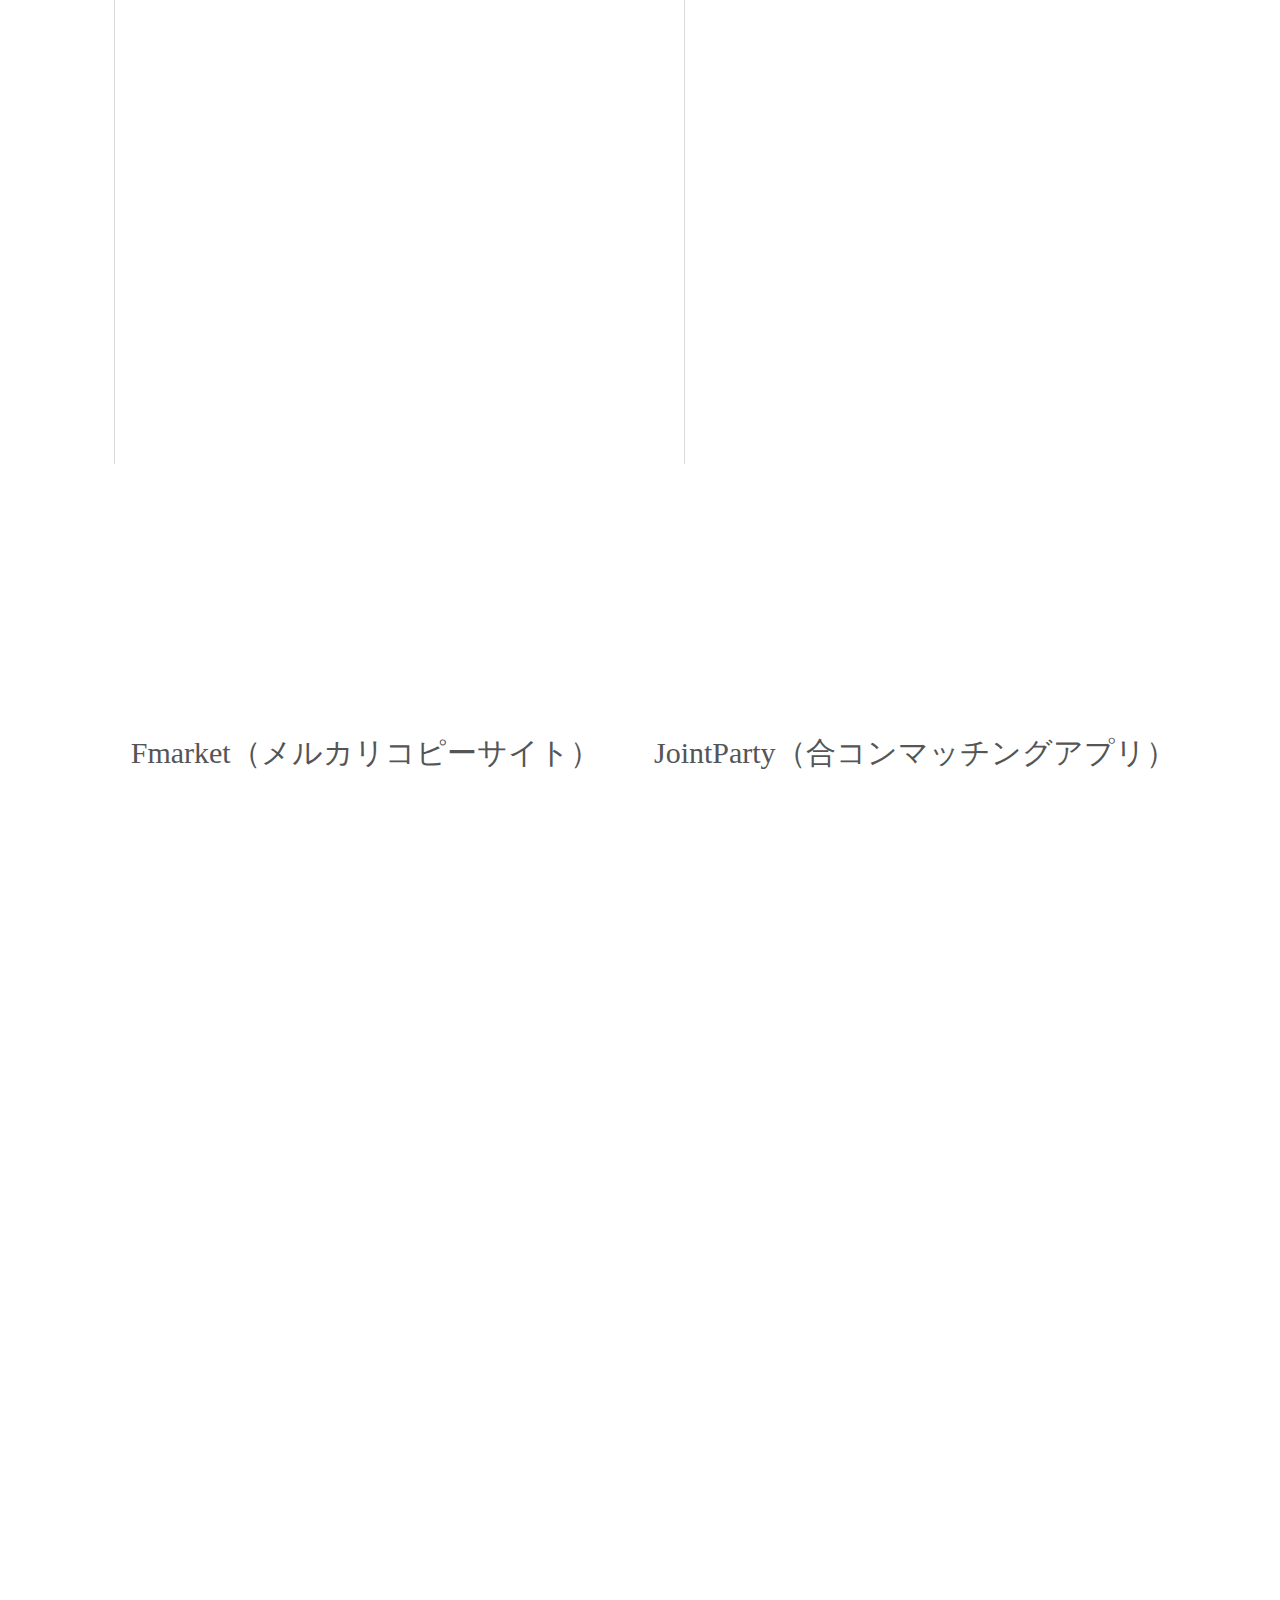
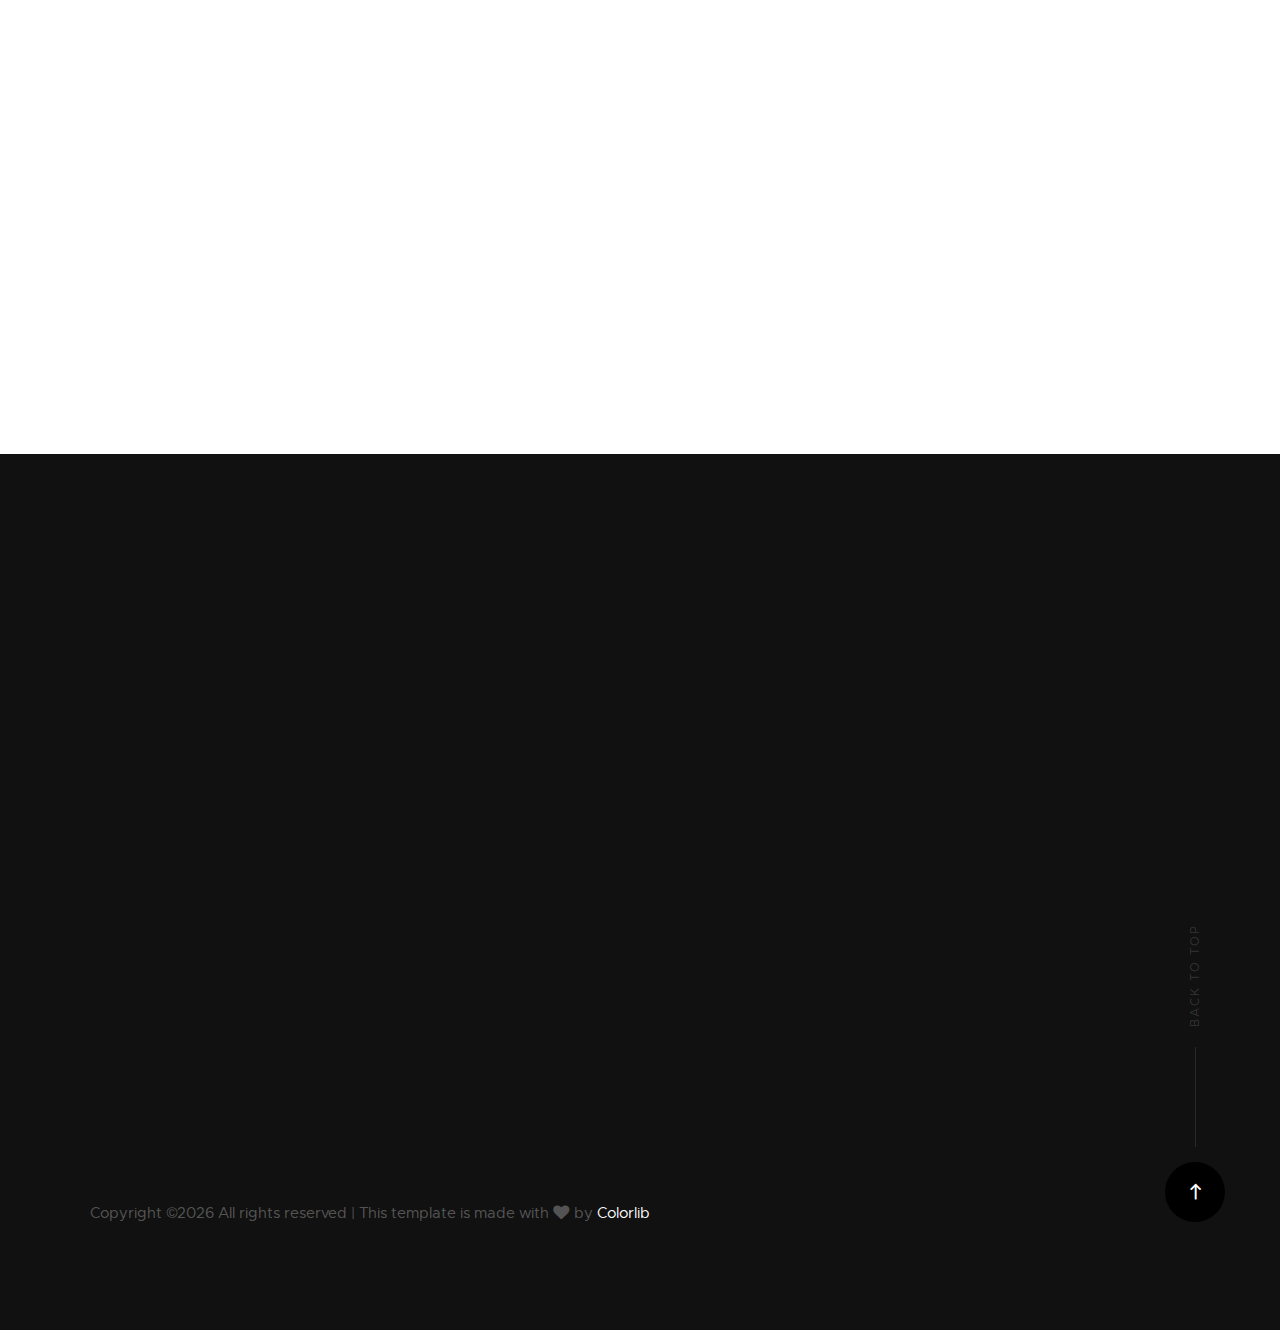
==== commit 565f1e0f: "test6" ====
--- a/index.html
+++ b/index.html
@@ -157,9 +157,9 @@
 
                         <p>2012年3月　 長崎工業高等学校　情報技術科　卒業</p>
                         <p>2012年4月　 グローリー株式会社　入社</p>
-                        <p>2019年10月　グローリー株式会社　退職</p>
-                        <p>2019年10月　TECH:EXPERT入校</p>
-                        <p>2019年12月　TECH:EXPERT卒業</p>
+                        <p>2019年9月　 グローリー株式会社　退職</p>
+                        <p>2019年9月　 TECH:EXPERT　入校（短期集中コース）</p>
+                        <p>2019年12月　TECH:EXPERT　卒業</p>
                     </div>
                 </div>
                 <div class="col-block process__col" data-item="3" data-aos="fade-up">
@@ -292,40 +292,95 @@
                 <div class="col-full testimonials__slider">
 
                     <div class="testimonials__slide">
-                        <img src="images/avatars/user-01.jpg" alt="Author image" class="testimonials__avatar">
-                        <p>Qui ipsam temporibus quisquam velMaiores eos cumque distinctio nam accusantium ipsum. 
-                        Laudantium quia consequatur molestias delectus culpa facere hic dolores aperiam. Accusantium quos qui praesentium corpori.</p>
                         <div class="testimonials__author">
-                            Tim Cook
-                            <span>CEO, Apple</span>
-                        </div>
+                            ① Ruby on Rails（チーム開発）
+                        </div>
+                        <p class="portfolio_text">
+                            <b>DB設計</b><br>
+                            　【概要】<br>
+                            　　・必要なテーブル・カラムの選定、アソシエーションの決定<br>
+                            　【実装内容】<br>
+                            　　・ER図の作成（使用アプリ：MYSQLworkbench）<br>
+                            　　・各テーブルの作成<br>
+                            　　・モデルへのアソシエーションの記述<br><br>
+                            
+                            <b>AWSデプロイ</b><br>
+                            　【概要】<br>
+                            　　・チーム開発の成果をAWSでデプロイ<br>
+                            　　・GitHub使用方法・コンフリクト時等のトラブル対応<br>
+                            　【実装内容】<br>
+                            　　・Elastic IPアドレス・EC2インスタンス・S3バケット作成<br>
+                            　　・チーム開発用に画像保存先などを環境毎に分岐設定<br>
+                            　　・環境変数をcredentials.yml.encに定義<br>
+                            　　・GitHubトラブル対応
+                        </p>
                     </div> <!-- end testimonials__slide -->
 
                     <div class="testimonials__slide">
-                        <img src="images/avatars/user-05.jpg" alt="Author image" class="testimonials__avatar">
-                        <p>Excepturi nam cupiditate culpa doloremque deleniti repellat. Veniam quos repellat voluptas animi adipisci.
-                        Nisi eaque consequatur. Quasi voluptas eius distinctio. Atque eos maxime. Qui ipsam temporibus quisquam vel.</p>
                         <div class="testimonials__author">
-                            Sundar Pichai
-                            <span>CEO, Google</span>
-                        </div>
+                            ② Ruby on Rails（チーム開発）
+                        </div>
+                        <p class="portfolio_text">
+                            <b>ユーザー新規登録・ログイン機能・編集機能</b><br>
+                            　【概要】<br>
+                            　　・ユーザー機能を一貫して担当<br>
+                            　【実装内容】<br>
+                            　　・ウィザード形式フォームで新規登録<br>
+                            　　・新規登録・ログイン時のreCAPTCHA認証<br>
+                            　　・CSS（Scss）を用いたステップバー作成<br>
+                            　　・バリデーションエンジンを用いたリアルタイムチェック<br>
+                            　　・fields_forを用いた子テーブルのレコード同時更新<br><br>
+                            
+                            <b>ルーティングの設定及び各機能アクセス制限</b><br>
+                            　【概要】<br>
+                            　　・チームメンバーの実装に合わせてルーティングを設定<br>
+                            　　・一度購入された商品は再購入できない等の機能制限<br>
+                            　【実装内容】<br>
+                            　　・memberとcollectionを用いたルーティング作成<br>
+                            　　・各モデルの関係性を考慮したネスト構造<br>
+                            　　・機能制限のメソッドをbeforeアクションで定義
+                        </p>
                     </div> <!-- end testimonials__slide -->
 
                     <div class="testimonials__slide">
-                        <img src="images/avatars/user-02.jpg" alt="Author image" class="testimonials__avatar">
-                        <p>Repellat dignissimos libero. Qui sed at corrupti expedita voluptas odit. Nihil ea quia nesciunt. Ducimus aut sed ipsam.  
-                        Autem eaque officia cum exercitationem sunt voluptatum accusamus. Quasi voluptas eius distinctio.</p>
                         <div class="testimonials__author">
-                            Satya Nadella
-                            <span>CEO, Microsoft</span>
-                        </div>
+                            ③ Ruby on Rails（チーム開発）
+                        </div>
+                        <p class="portfolio_text">
+                            <b>商品購入機能</b><br>
+                            　【概要】<br>
+                            　　・商品をクレジットカード決済を用いて購入する機能（Pay.jp）<br>
+                            　【実装内容】<br>
+                            　　・クレジットカードへのアクセスキーを保存するMVCの作成<br>
+                            　　・payjpを導入し、payjp側へカード情報と顧客情報を新規作成<br>
+                            　　・登録した情報にアクセスする為のキーをDBへ保存<br>
+                            　　・DBのキーを利用してpayjpのクレジットカード情報を取得し<br>
+                            　　　自分のカード情報(下4桁,期限など)を表示する<br>
+                            　　・商品購入時にDBのキーを使ってpayjpのカードを使用し<br>
+                            　　　決済が完了する<br>
+                            　　・決済が完了すると注文情報、売上情報のレコードを作成する<br><br>
+                            
+                            <b>マイページ出品商品一覧機能</b><br>
+                            　【概要】<br>
+                            　　・出品した商品を状態に合わせて一覧表示<br>
+                            　【担当内容】<br>
+                            　　・出品中・取引中・売却済みの３パターンのフロント作成<br>
+                            　　・上記ステータスのデータ有無によって背景画像変更<br>
+                        </p>
+                    </div> <!-- end testimonials__slide -->
+                    <div class="testimonials__slide">
+                        <div class="testimonials__author">
+                            Django（個人開発）
+                        </div>
+                        <p class="portfolio_text">
+                        </p>
                     </div> <!-- end testimonials__slide -->
                     
                 </div> <!-- end testimonials__slider -->
 
             </div> <!-- end testimonials -->
 
-        </div> <!-- end testimonials-wrap -->
+        </div>
     </section> <!-- end s-works -->
 
     <!-- contact
@@ -361,6 +416,9 @@
                     </li>
                     <li>
                         <a href="https://twitter.com/koooo0401"><i class="fab fa-twitter"></i></a>
+                    </li>
+                    <li>
+                        <a href="https://github.com/kooo0401"><i class="fab fa-github"></i></a>
                     </li>
                 </ul> <!-- end contact-social -->
 
--- a/css/main.css
+++ b/css/main.css
@@ -3417,4 +3417,8 @@
   }
 }
 
+.portfolio_text {
+  font-size: 14px;
+}
+
 /*# sourceMappingURL=main.css.map */
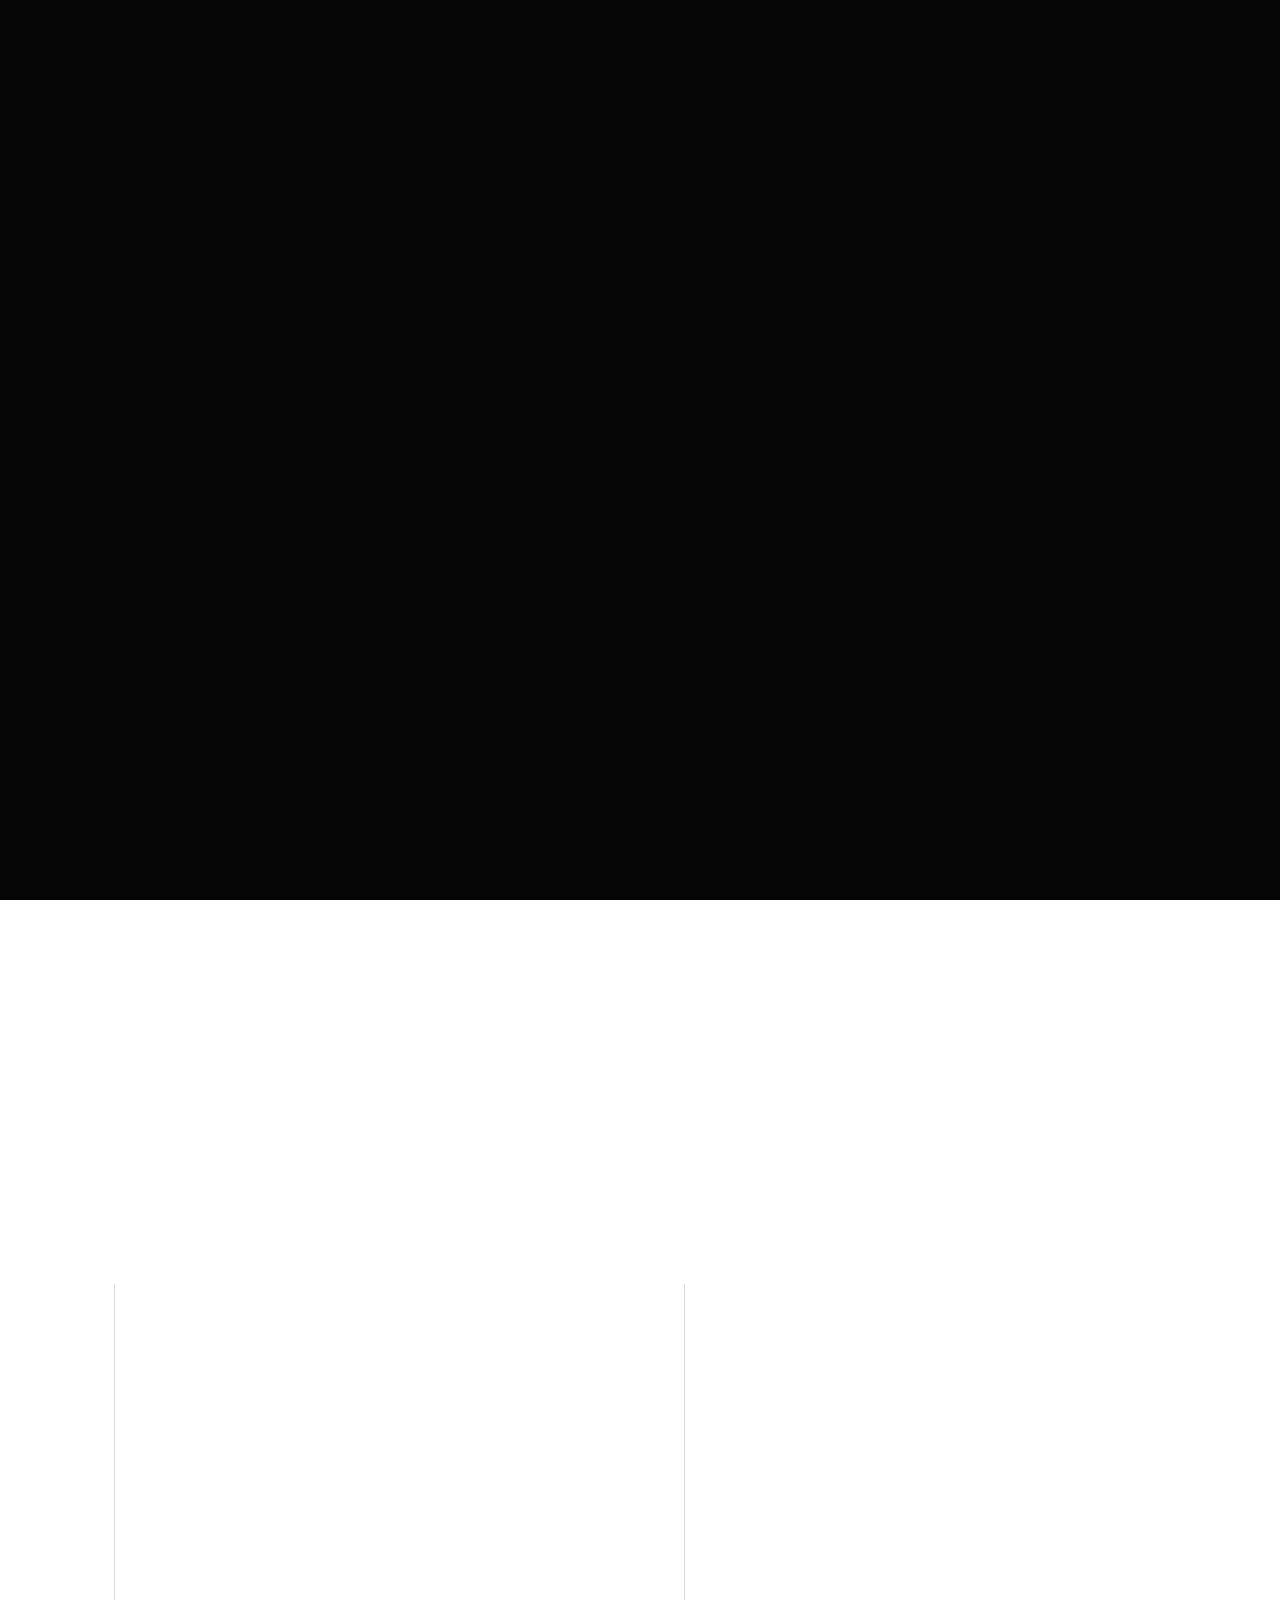
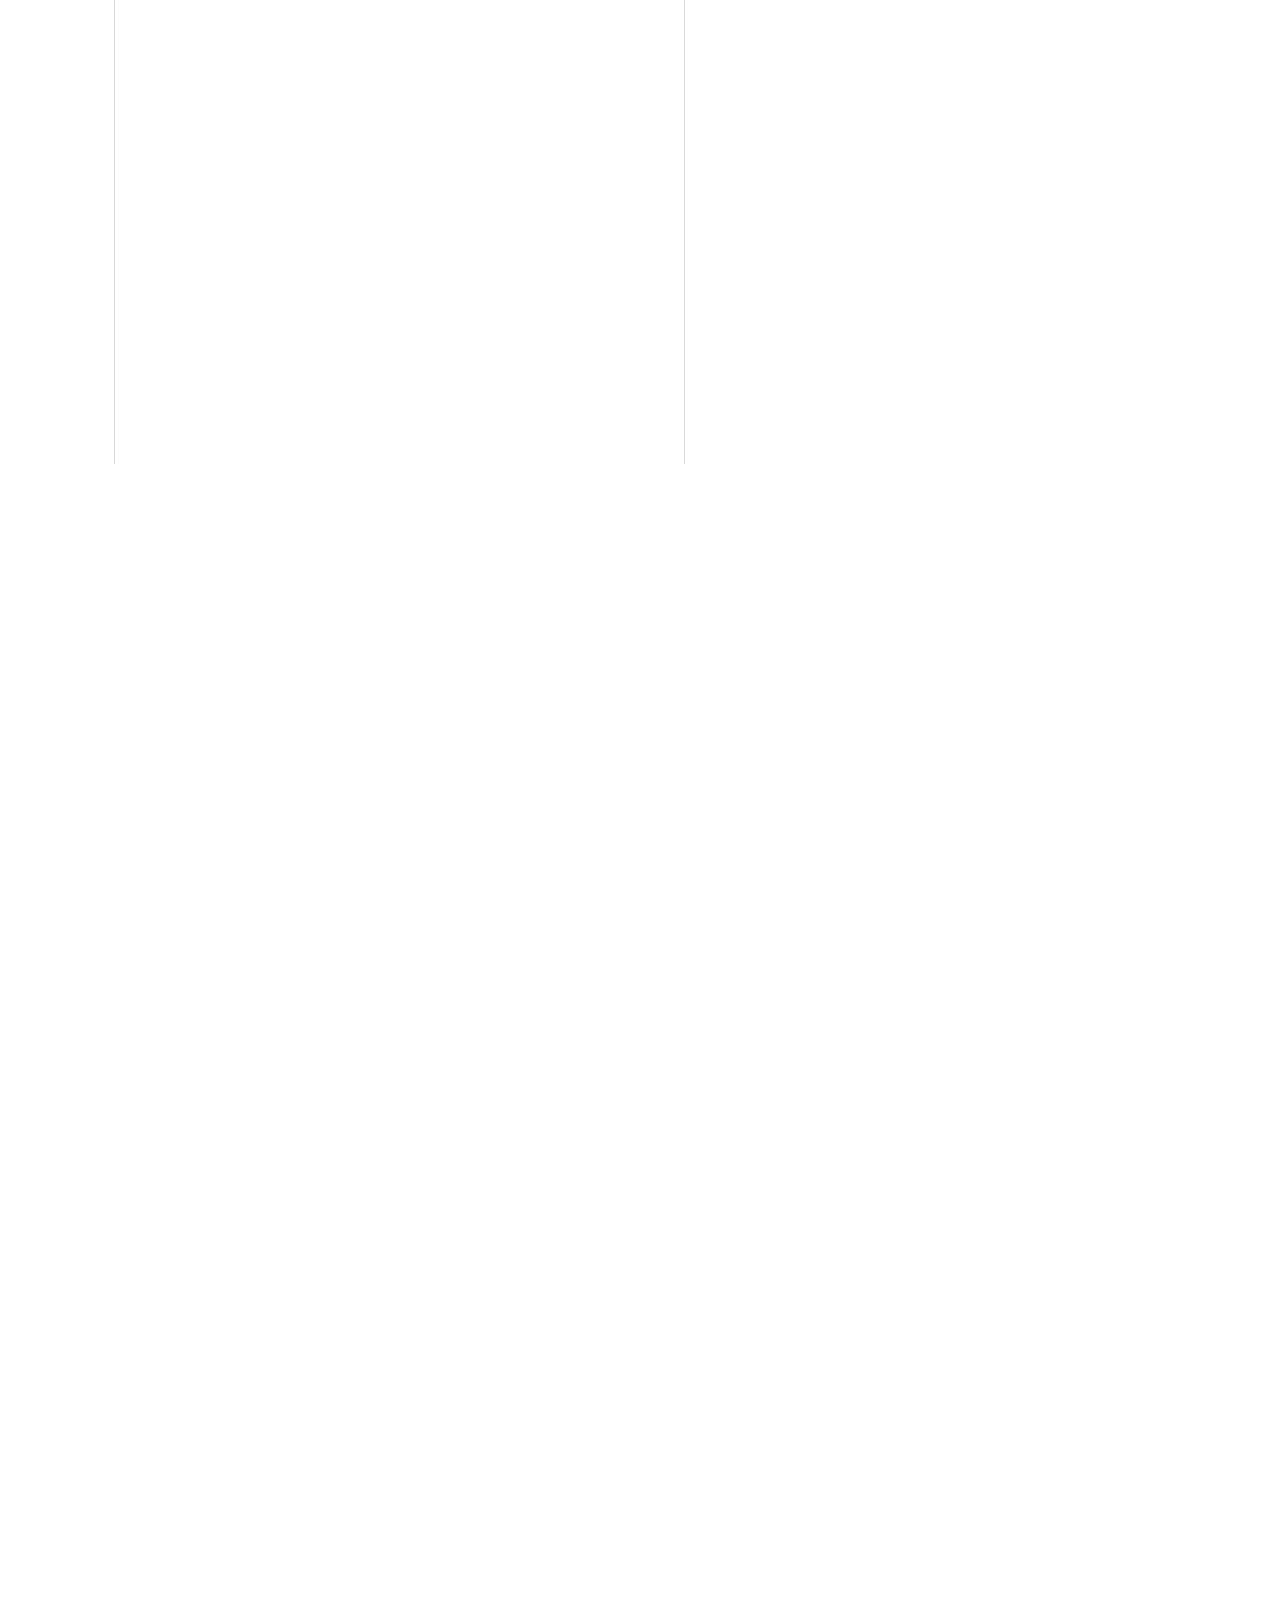
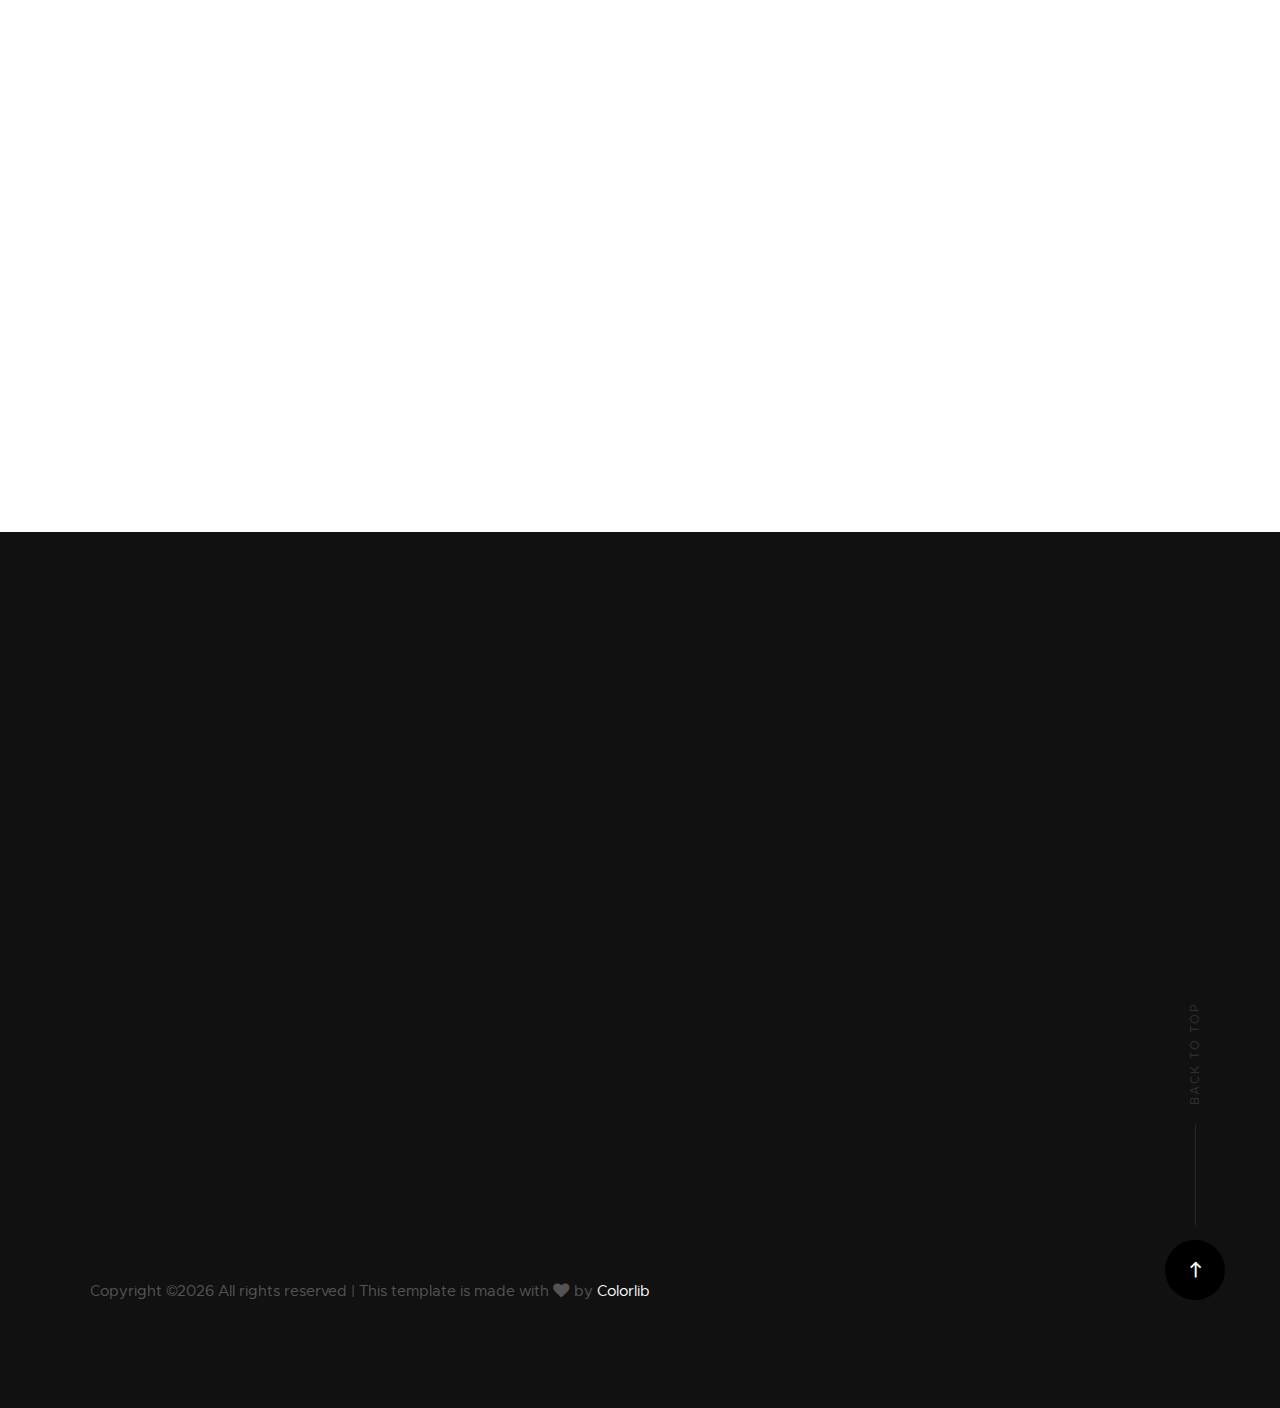
==== commit e55a0489: "test7" ====
--- a/index.html
+++ b/index.html
@@ -87,8 +87,8 @@
         </div> <!-- end home-content -->
 
         <ul class="home-sidelinks">
-            <li><a class="smoothscroll" href="#about">About<span>who i am</span></a></li>
-            <li><a  class="smoothscroll" href="#contact">Contact<span>get in touch</span></a></li>
+            <li><a class="smoothscroll" href="#about">About</a></li>
+            <li><a  class="smoothscroll" href="#contact">Contact</a></li>
         </ul> <!-- end home-sidelinks -->
 
         <ul class="home-social">
@@ -213,18 +213,13 @@
             </div>
         </div> <!-- end section-header -->
 
-        <div class="row">
-            <div class="col-full testimonials-header">
-                <p class="h1text">Fmarket（メルカリコピーサイト）</p><p class="h1text">JointParty（合コンマッチングアプリ）</p>
-            </div>
-        </div>
-
         <div class="row masonry-wrap">
             <div class="masonry">
-
+<!-- Fmarket表示 -->
                 <div class="masonry__brick" data-aos="fade-up">
                     <div class="item-folio">
 
+                        <p class="h1text">Fmarket（メルカリコピーサイト）</p>
                         <div class="item-folio__thumb">
                             <a href="images/portfolio/mercari_copy.jpg" class="thumb-link" title="Lamp" data-size="1050x700">
                                 <img src="images/portfolio/mercari_copy.jpg" 
@@ -252,10 +247,11 @@
 
                     </div> <!-- end item-folio -->
                 </div> <!-- end masonry__brick -->
-
+<!-- JointParty表示 -->
                 <div class="masonry__brick" data-aos="fade-up">
                     <div class="item-folio">
 
+                        <p class="h1text">JointParty（合コンマッチングアプリ）</p>
                         <div class="item-folio__thumb">
                             <a href="images/portfolio/jointparty.jpg" class="thumb-link" title="Shutterbug" data-size="1050x700">
                                 <img src="images/portfolio/jointparty.jpg"
@@ -265,14 +261,45 @@
 
                         <div class="item-folio__text">
                             <h3 class="item-folio__title">
-                                <a href="http://koo0401.ml">LINK</a>
+                                <a href="https://koo0401.ml">LINK</a>
                             </h3>
                             <p class="item-folio__cat">
                                 言語：Python
                             </p>
                         </div>
 
-                        <a href="http://koo0401.ml" class="item-folio__project-link" title="Project link">
+                        <a href="https://koo0401.ml" class="item-folio__project-link" title="Project link">
+                            Project Link
+                        </a>
+
+                        <span class="item-folio__caption">
+                            <p>アプリを利用する際は、"LINK"ボタンを押下</p>
+                        </span>
+
+                    </div> <!-- end item-folio -->
+                </div> <!-- end masonry__brick -->
+<!-- ECSHOP表示 -->
+                <div class="masonry__brick" data-aos="fade-up">
+                    <div class="item-folio">
+
+                        <p class="h1text">ECSHOP（ECサイト）</p>
+                        <div class="item-folio__thumb">
+                            <a href="images/portfolio/ecshop.png" class="thumb-link" title="Shutterbug" data-size="1050x700">
+                                <img src="images/portfolio/ecshop.png"
+                                     srcset="images/portfolio/ecshop.png 1x, images/portfolio/ecshop.png 2x" alt="">
+                            </a>
+                        </div>
+
+                        <div class="item-folio__text">
+                            <h3 class="item-folio__title">
+                                <a href="https://hori0401.ml">LINK</a>
+                            </h3>
+                            <p class="item-folio__cat">
+                                言語：Python
+                            </p>
+                        </div>
+
+                        <a href="https://hori0401.ml" class="item-folio__project-link" title="Project link">
                             Project Link
                         </a>
 
--- a/css/main.css
+++ b/css/main.css
@@ -154,11 +154,12 @@
 }
 
 .h1text {
-  font-size: 30px;
-  width: 50%;
-  float: left;
+  font-size: 20px;
+  width: 100%;
   font-family: arial black;
   color: #555555;
+  text-align: center;
+  margin-bottom: 1rem !important;
 }
 
 h2, .h2 {
@@ -2487,6 +2488,8 @@
 .masonry .grid-sizer,
 .masonry__brick {
   width: 460px;
+  margin: 1px;
+
 }
 .masonry__brick {
   float: left;
@@ -2499,6 +2502,7 @@
 }
 
 .item-folio__thumb img {
+  border: 1px #555555 solid;
   vertical-align: top;
   -webkit-transition: all 0.5s ease-in-out;
   transition: all 0.5s ease-in-out;
@@ -2656,7 +2660,7 @@
 
   .masonry .grid-sizer,
   .masonry__brick {
-    width: 600px;
+    width: 580px;
   }
 }
 @media only screen and (max-width: 1350px) {
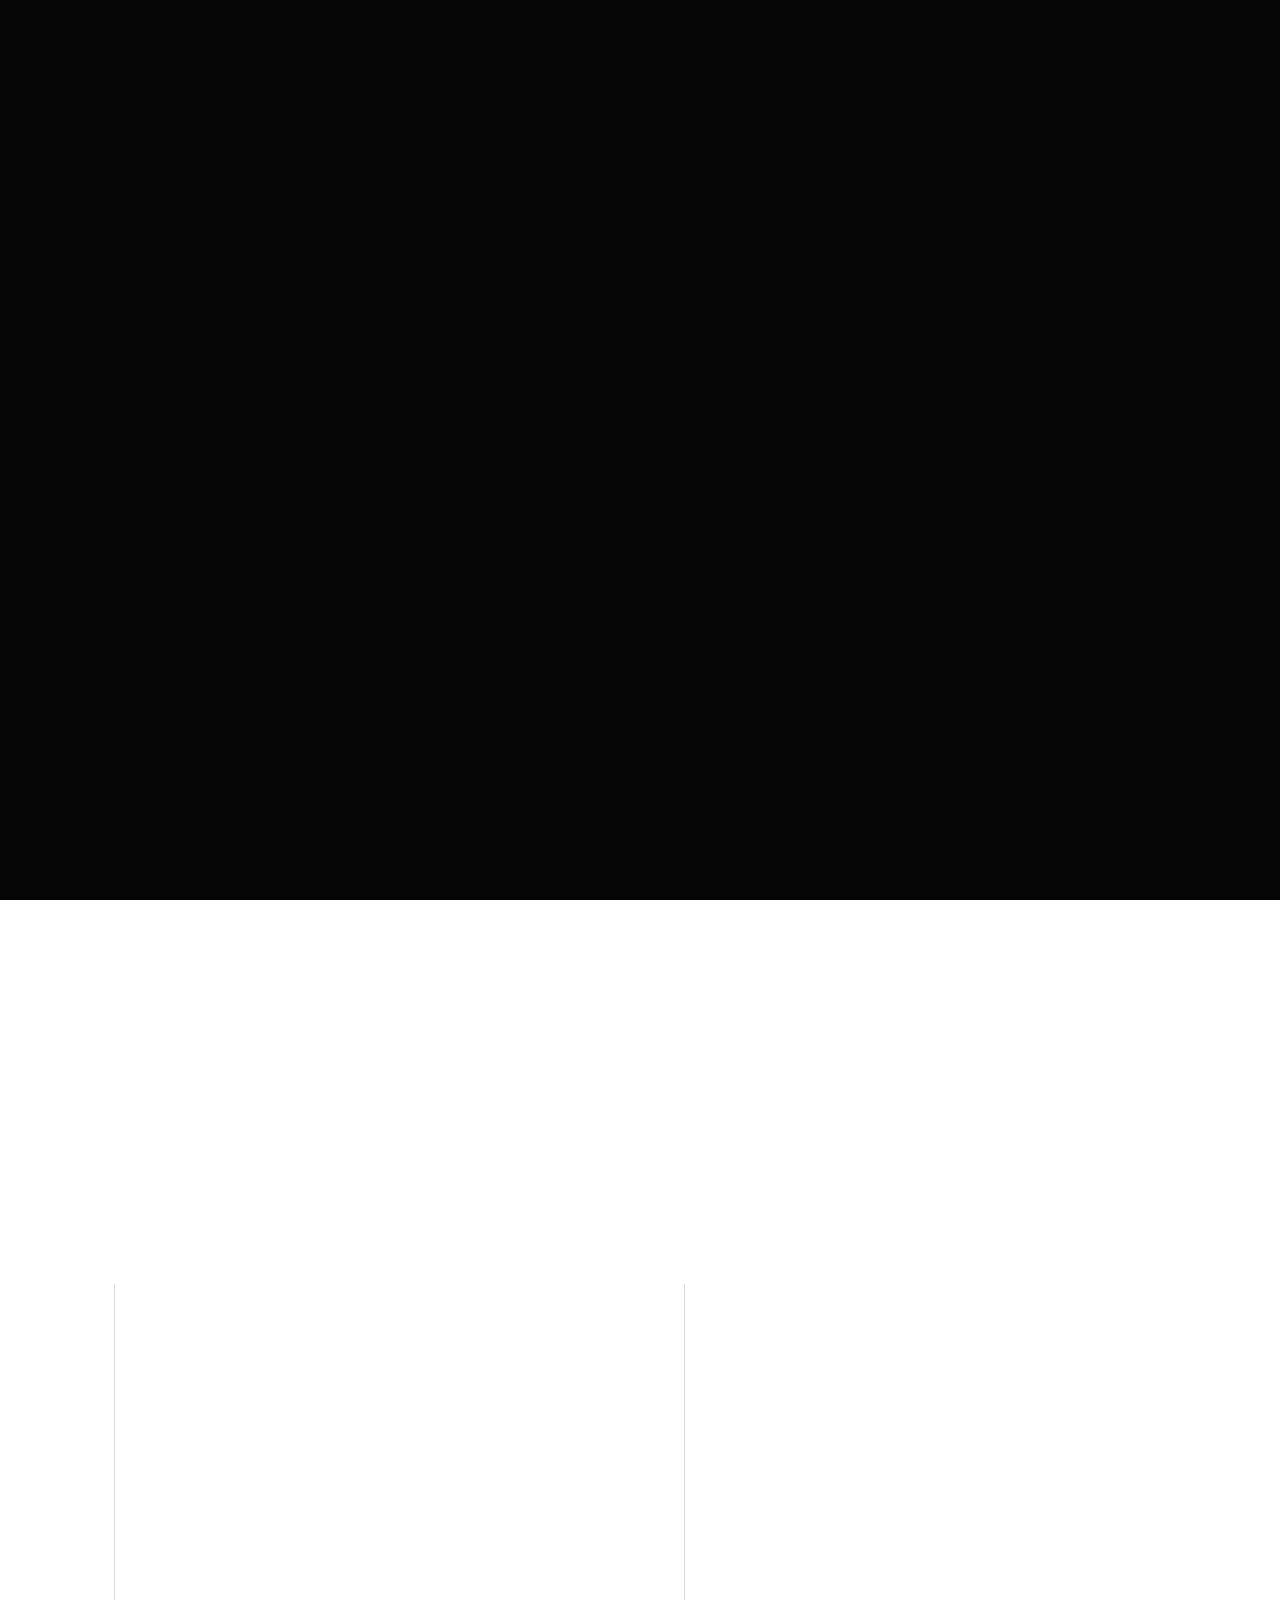
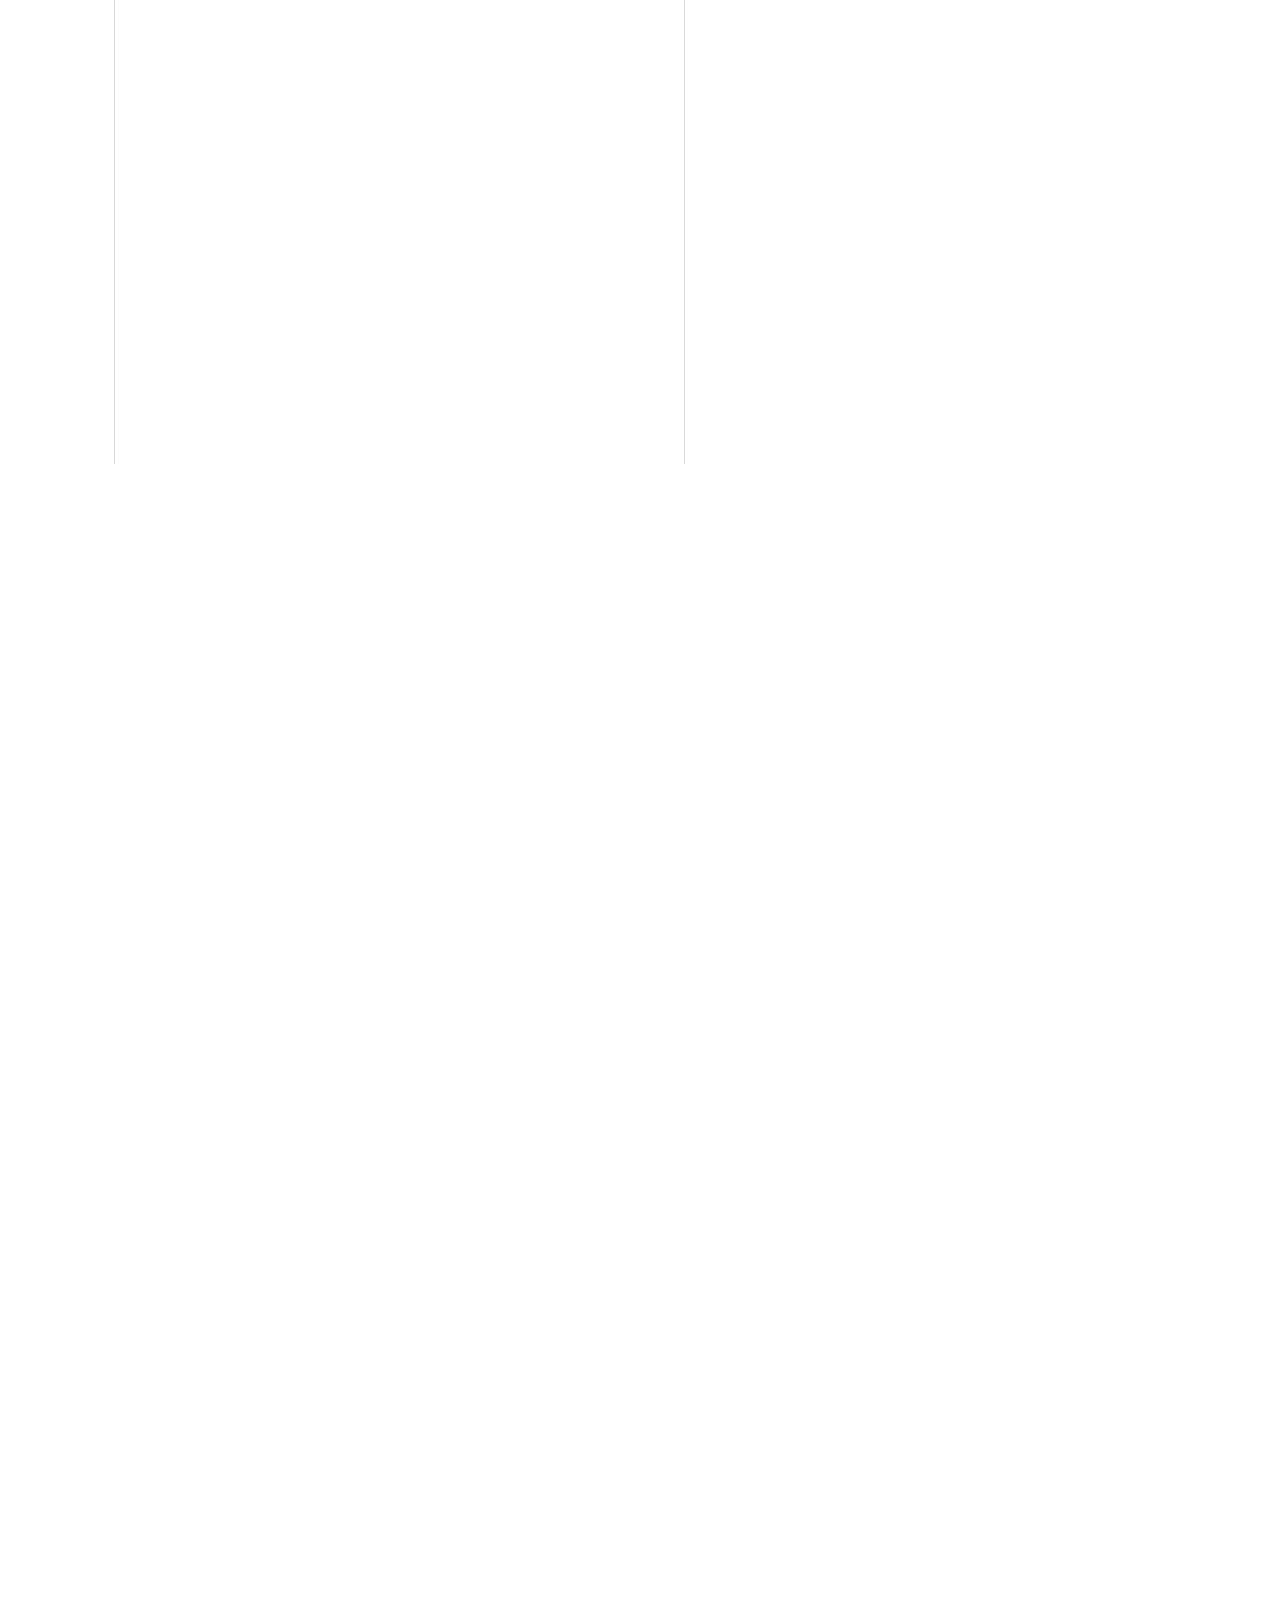
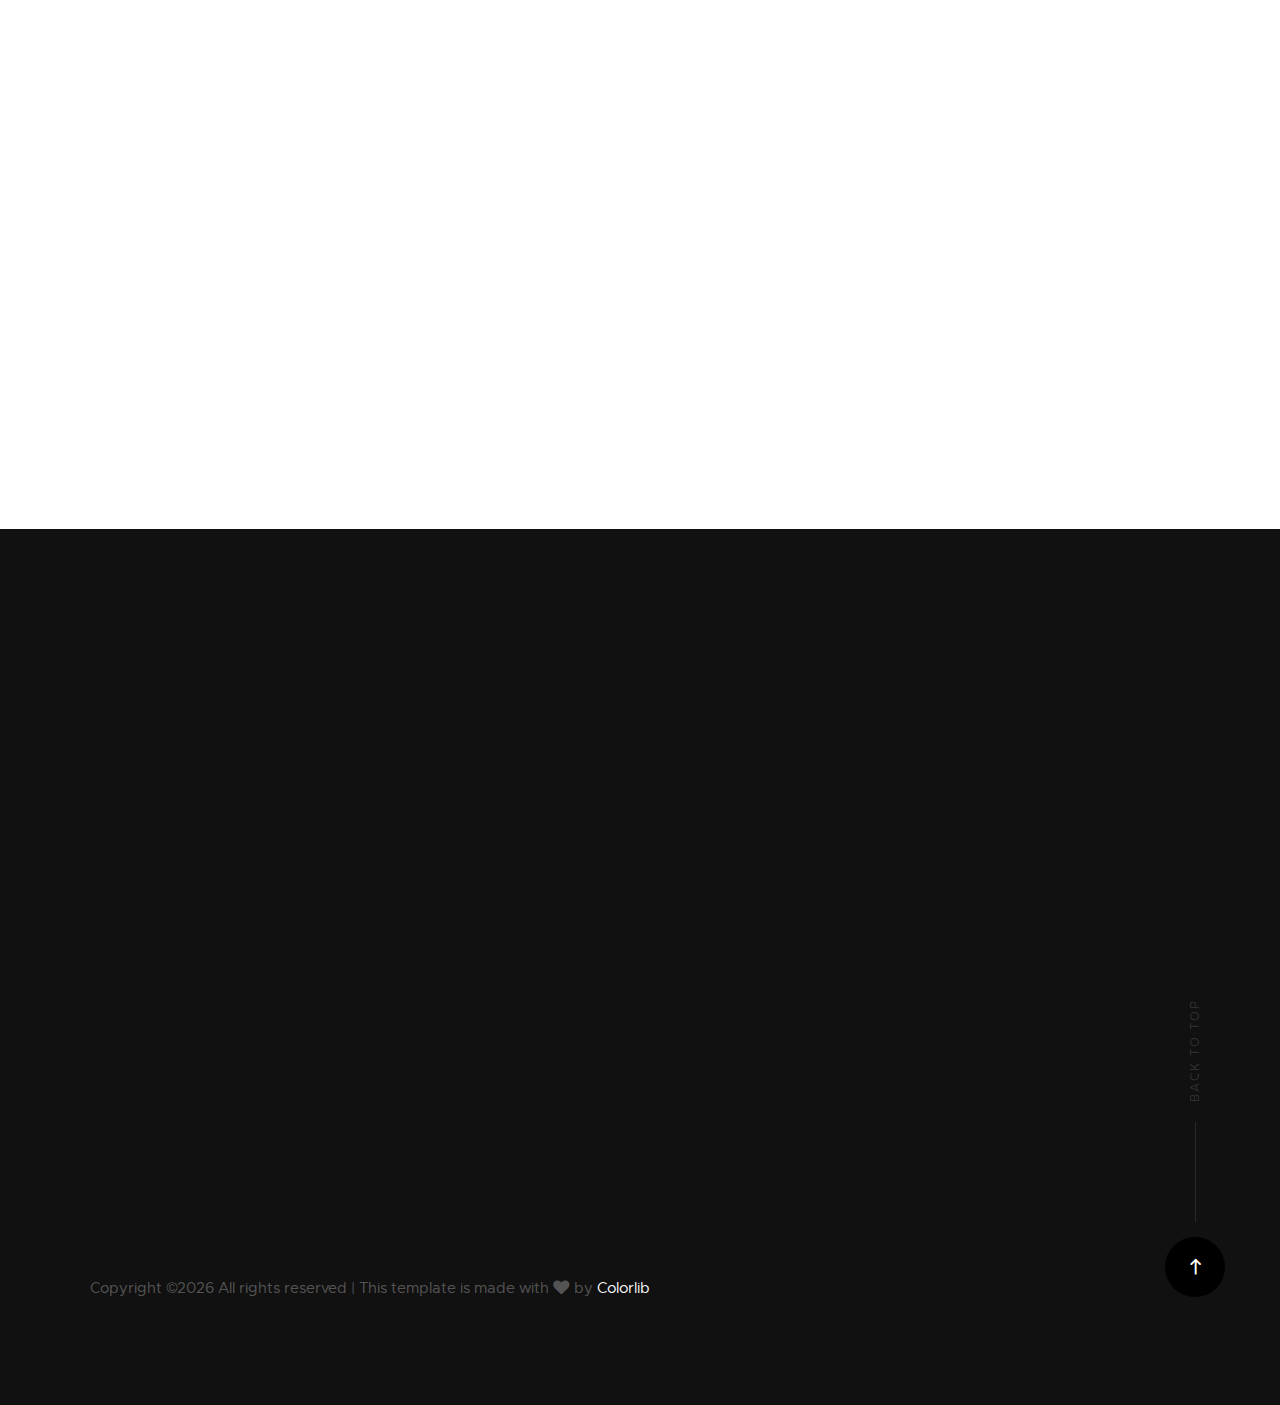
==== commit 1567b385: "test8" ====
--- a/index.html
+++ b/index.html
@@ -215,15 +215,80 @@
 
         <div class="row masonry-wrap">
             <div class="masonry">
+
+<!-- ECSHOP表示 -->
+                <div class="masonry__brick" data-aos="fade-up">
+                    <div class="item-folio">
+
+                        <p class="h1text">ECSHOP（ECサイト）</p>
+                        <div class="item-folio__thumb">
+                            <a href="images/portfolio/ecshop.png" class="thumb-link" title="ecshop" data-size="1050x700">
+                                <img src="images/portfolio/ecshop.png"
+                                     srcset="images/portfolio/ecshop.png 1x, images/portfolio/ecshop.png 2x" alt="">
+                            </a>
+                        </div>
+
+                        <div class="item-folio__text">
+                            <h3 class="item-folio__title">
+                                <a href="https://hori0401.ml">LINK</a>
+                            </h3>
+                            <p class="item-folio__cat">
+                                言語：Python
+                            </p>
+                        </div>
+
+                        <a href="https://hori0401.ml" class="item-folio__project-link" title="Project link">
+                            Project Link
+                        </a>
+
+                        <span class="item-folio__caption">
+                            <p>アプリを利用する際は、"LINK"ボタンを押下</p>
+                        </span>
+
+                    </div> <!-- end item-folio -->
+                </div> <!-- end masonry__brick -->
+
+<!-- JointParty表示 -->
+                <div class="masonry__brick" data-aos="fade-up">
+                    <div class="item-folio">
+
+                        <p class="h1text">JointParty（合コンマッチングアプリ）</p>
+                        <div class="item-folio__thumb">
+                            <a href="images/portfolio/jointparty.jpg" class="thumb-link" title="jointparty" data-size="1050x700">
+                                <img src="images/portfolio/jointparty.jpg"
+                                     srcset="images/portfolio/jointparty.jpg 1x, images/portfolio/jointparty.jpg 2x" alt="">
+                            </a>
+                        </div>
+
+                        <div class="item-folio__text">
+                            <h3 class="item-folio__title">
+                                <a href="https://koo0401.ml">LINK</a>
+                            </h3>
+                            <p class="item-folio__cat">
+                                言語：Python
+                            </p>
+                        </div>
+
+                        <a href="https://koo0401.ml" class="item-folio__project-link" title="Project link">
+                            Project Link
+                        </a>
+
+                        <span class="item-folio__caption">
+                            <p>アプリを利用する際は、"LINK"ボタンを押下</p>
+                        </span>
+
+                    </div> <!-- end item-folio -->
+                </div> <!-- end masonry__brick -->
+
 <!-- Fmarket表示 -->
                 <div class="masonry__brick" data-aos="fade-up">
                     <div class="item-folio">
 
                         <p class="h1text">Fmarket（メルカリコピーサイト）</p>
                         <div class="item-folio__thumb">
-                            <a href="images/portfolio/mercari_copy.jpg" class="thumb-link" title="Lamp" data-size="1050x700">
-                                <img src="images/portfolio/mercari_copy.jpg" 
-                                     srcset="images/portfolio/mercari_copy.jpg 1x, images/portfolio/mercari_copy.jpg 2x" alt="">
+                            <a href="images/portfolio/fmarket.jpg" class="thumb-link" title="fmarket" data-size="1050x700">
+                                <img src="images/portfolio/fmarket.jpg" 
+                                     srcset="images/portfolio/fmarket.jpg 1x, images/portfolio/fmarket.jpg 2x" alt="">
                             </a>
                         </div>
 
@@ -247,68 +312,6 @@
 
                     </div> <!-- end item-folio -->
                 </div> <!-- end masonry__brick -->
-<!-- JointParty表示 -->
-                <div class="masonry__brick" data-aos="fade-up">
-                    <div class="item-folio">
-
-                        <p class="h1text">JointParty（合コンマッチングアプリ）</p>
-                        <div class="item-folio__thumb">
-                            <a href="images/portfolio/jointparty.jpg" class="thumb-link" title="Shutterbug" data-size="1050x700">
-                                <img src="images/portfolio/jointparty.jpg"
-                                     srcset="images/portfolio/jointpartyjpg 1x, images/portfolio/jointparty.jpg 2x" alt="">
-                            </a>
-                        </div>
-
-                        <div class="item-folio__text">
-                            <h3 class="item-folio__title">
-                                <a href="https://koo0401.ml">LINK</a>
-                            </h3>
-                            <p class="item-folio__cat">
-                                言語：Python
-                            </p>
-                        </div>
-
-                        <a href="https://koo0401.ml" class="item-folio__project-link" title="Project link">
-                            Project Link
-                        </a>
-
-                        <span class="item-folio__caption">
-                            <p>アプリを利用する際は、"LINK"ボタンを押下</p>
-                        </span>
-
-                    </div> <!-- end item-folio -->
-                </div> <!-- end masonry__brick -->
-<!-- ECSHOP表示 -->
-                <div class="masonry__brick" data-aos="fade-up">
-                    <div class="item-folio">
-
-                        <p class="h1text">ECSHOP（ECサイト）</p>
-                        <div class="item-folio__thumb">
-                            <a href="images/portfolio/ecshop.png" class="thumb-link" title="Shutterbug" data-size="1050x700">
-                                <img src="images/portfolio/ecshop.png"
-                                     srcset="images/portfolio/ecshop.png 1x, images/portfolio/ecshop.png 2x" alt="">
-                            </a>
-                        </div>
-
-                        <div class="item-folio__text">
-                            <h3 class="item-folio__title">
-                                <a href="https://hori0401.ml">LINK</a>
-                            </h3>
-                            <p class="item-folio__cat">
-                                言語：Python
-                            </p>
-                        </div>
-
-                        <a href="https://hori0401.ml" class="item-folio__project-link" title="Project link">
-                            Project Link
-                        </a>
-
-                        <span class="item-folio__caption">
-                            <p>アプリを利用する際は、"LINK"ボタンを押下</p>
-                        </span>
-
-                    </div> <!-- end item-folio -->
-                </div> <!-- end masonry__brick -->
 
             </div> <!-- end masonry -->
         </div> <!-- end masonry-wrap -->
@@ -320,7 +323,23 @@
 
                     <div class="testimonials__slide">
                         <div class="testimonials__author">
-                            ① Ruby on Rails（チーム開発）
+                            ① ECSHOP〜Django〜（個人開発）
+                        </div>
+                        <p class="portfolio_text">
+                        </p>
+                    </div> <!-- end testimonials__slide -->
+
+                    <div class="testimonials__slide">
+                        <div class="testimonials__author">
+                            ② JointParty〜Django〜（個人開発）
+                        </div>
+                        <p class="portfolio_text">
+                        </p>
+                    </div> <!-- end testimonials__slide -->
+
+                    <div class="testimonials__slide">
+                        <div class="testimonials__author">
+                            ③ Fmarket〜Ruby on Rails〜（チーム開発）
                         </div>
                         <p class="portfolio_text">
                             <b>DB設計</b><br>
@@ -345,7 +364,7 @@
 
                     <div class="testimonials__slide">
                         <div class="testimonials__author">
-                            ② Ruby on Rails（チーム開発）
+                            <br>
                         </div>
                         <p class="portfolio_text">
                             <b>ユーザー新規登録・ログイン機能・編集機能</b><br>
@@ -371,7 +390,7 @@
 
                     <div class="testimonials__slide">
                         <div class="testimonials__author">
-                            ③ Ruby on Rails（チーム開発）
+                            <br>
                         </div>
                         <p class="portfolio_text">
                             <b>商品購入機能</b><br>
@@ -395,14 +414,6 @@
                             　　・上記ステータスのデータ有無によって背景画像変更<br>
                         </p>
                     </div> <!-- end testimonials__slide -->
-                    <div class="testimonials__slide">
-                        <div class="testimonials__author">
-                            Django（個人開発）
-                        </div>
-                        <p class="portfolio_text">
-                        </p>
-                    </div> <!-- end testimonials__slide -->
-                    
                 </div> <!-- end testimonials__slider -->
 
             </div> <!-- end testimonials -->
--- a/css/main.css
+++ b/css/main.css
@@ -2823,6 +2823,7 @@
   font-size: 1.8rem;
   line-height: 1.5;
   color: #000000;
+  text-decoration : underline;
 }
 .testimonials__author span {
   display: block;
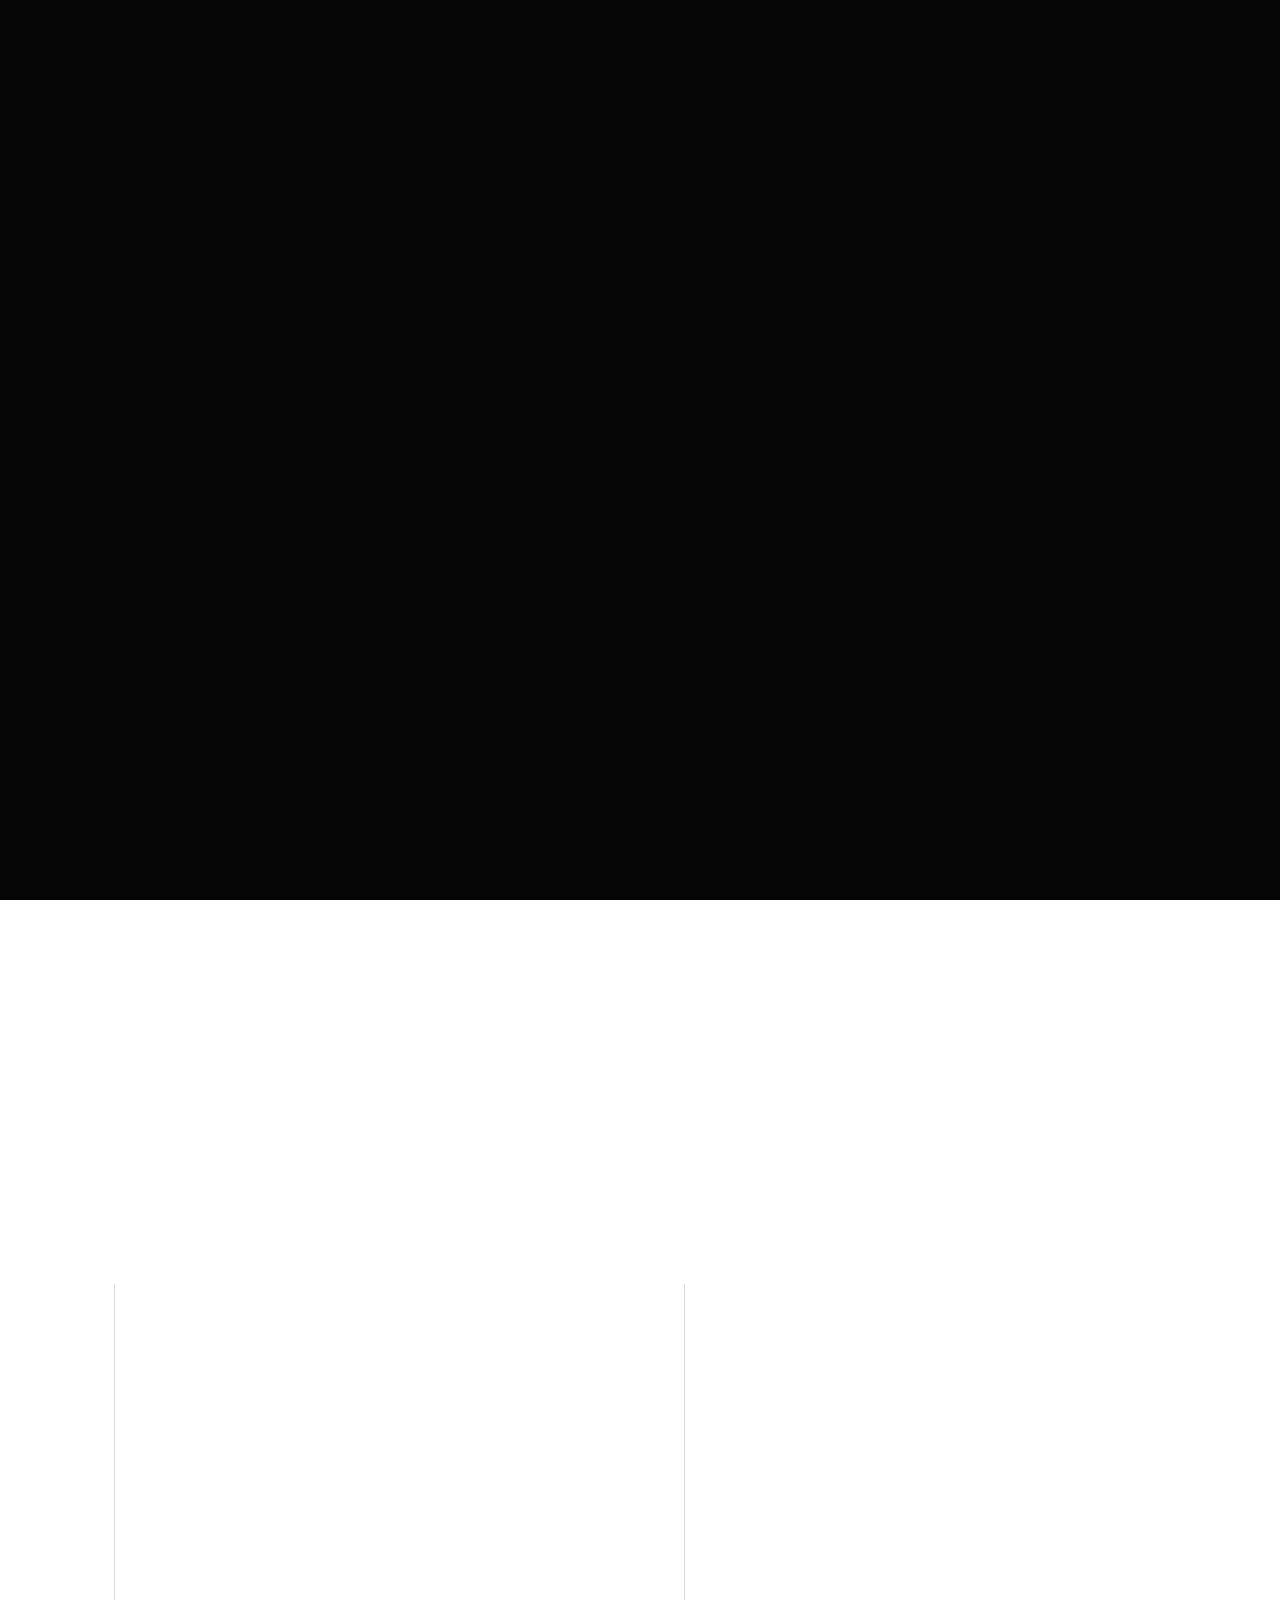
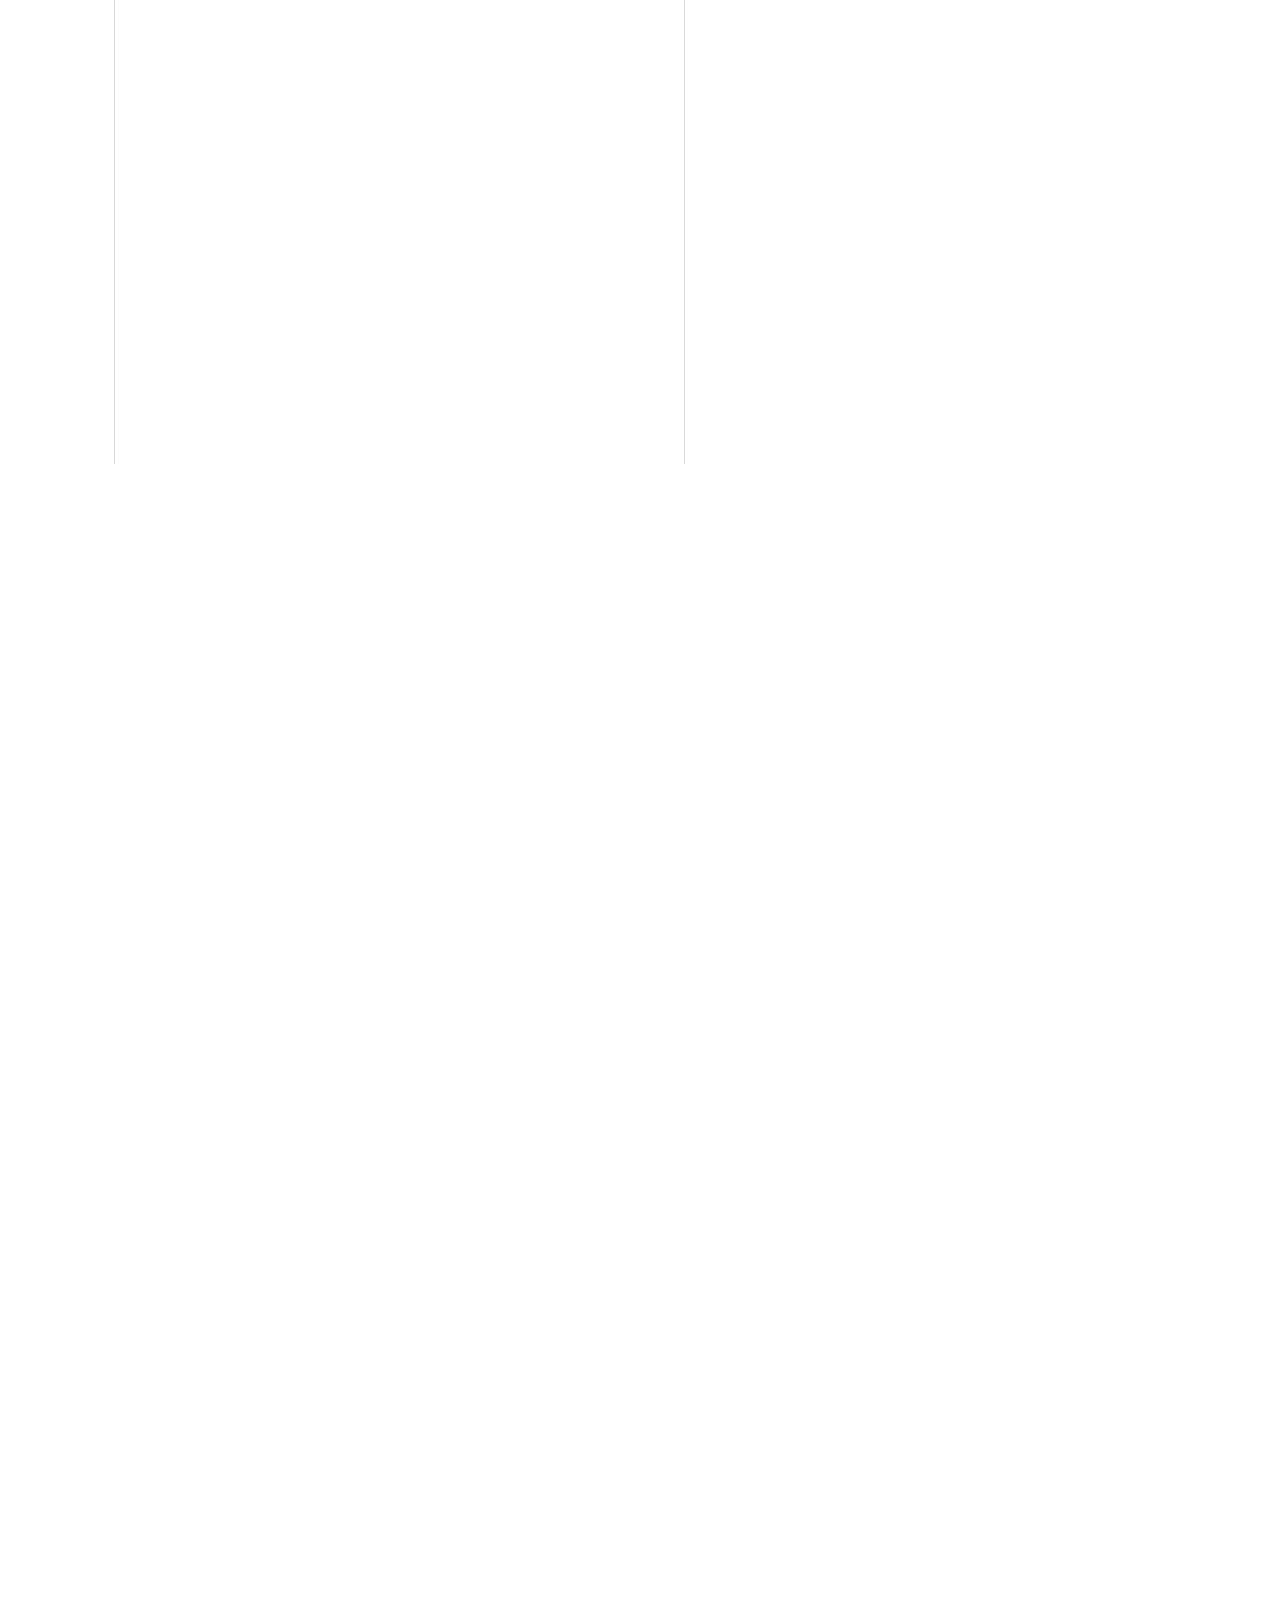
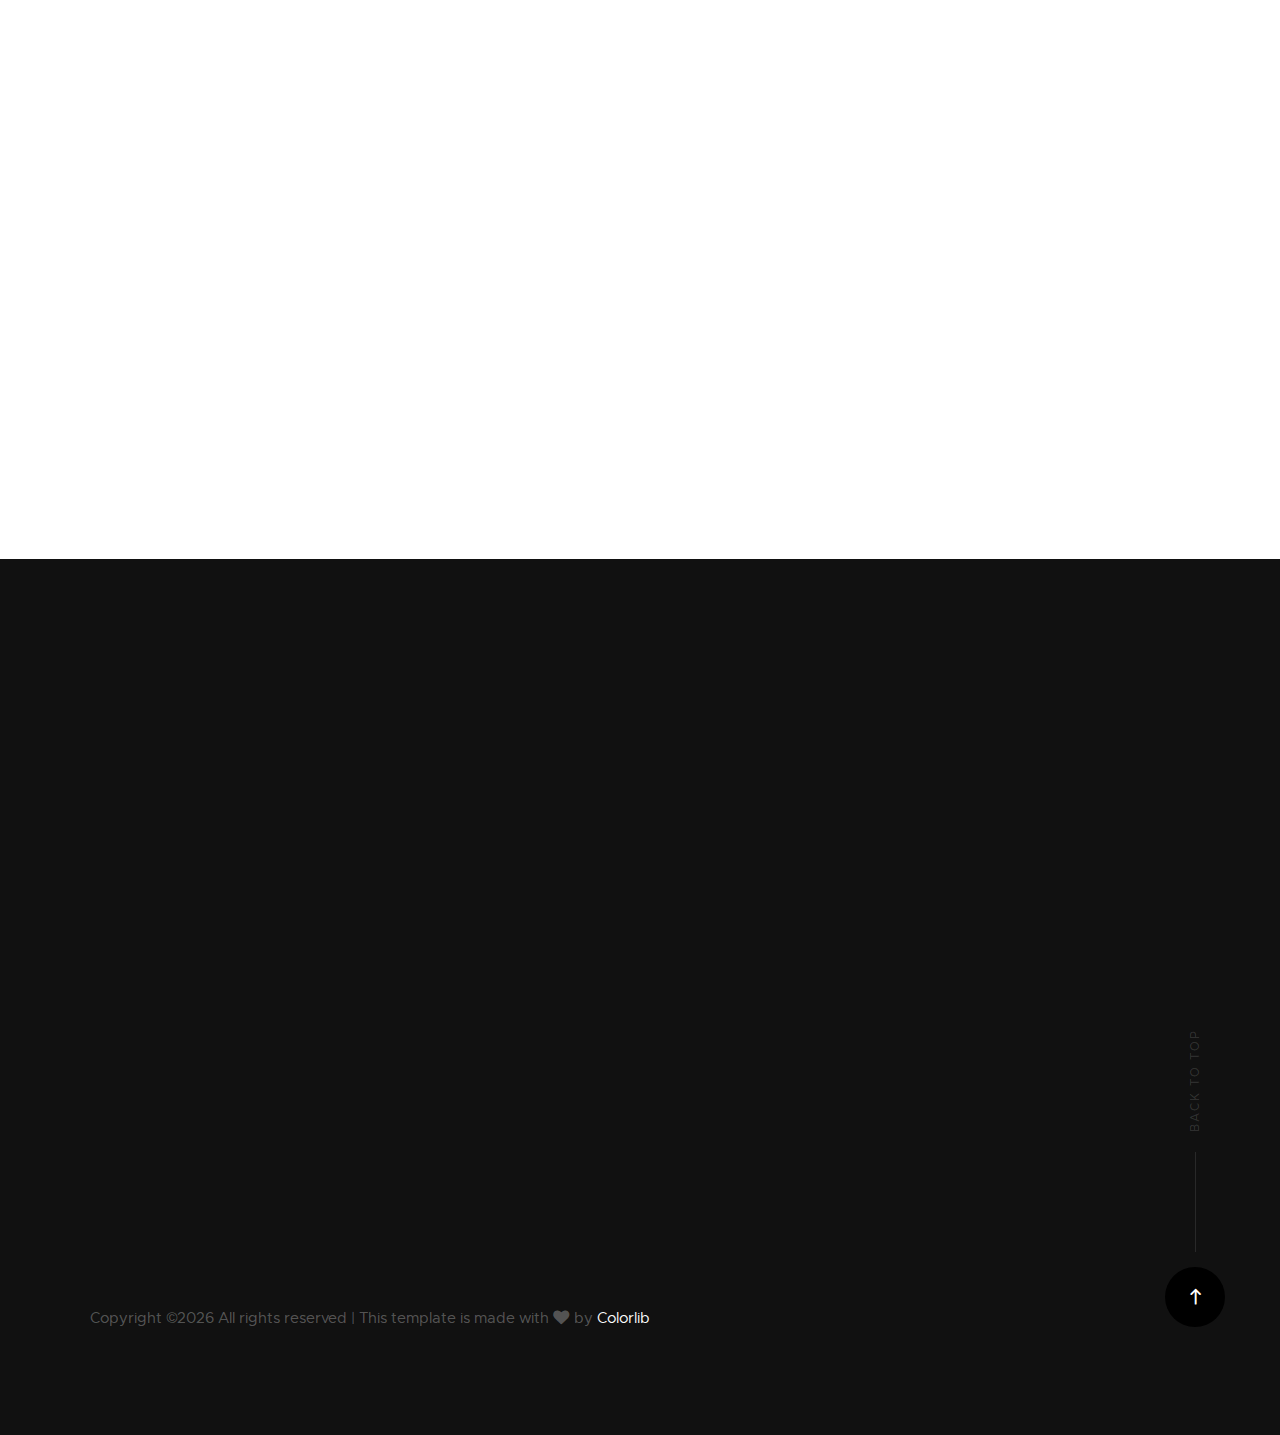
==== commit dca3cd52: "complate" ====
--- a/index.html
+++ b/index.html
@@ -188,8 +188,9 @@
                         【開発実績】<br>
                         Python・Django・Redis・Websocket・Docker・<br>
                         GCP(VMインスタンス)　等の技術を個人学習で実装<br>
-                        ①合コンマッチングアプリ作成<br>
-                        ②Dockerを用いたコンテナ型仮想環境でデプロイ<br>
+                        ①決済機能・PDF出力機能付きECサイト作成<br>
+                        ②合コンマッチングアプリ作成<br>
+                        ③Dockerを用いたコンテナ型仮想環境でデプロイ<br>
 
                         </p>
                     </div>
@@ -220,7 +221,7 @@
                 <div class="masonry__brick" data-aos="fade-up">
                     <div class="item-folio">
 
-                        <p class="h1text">ECSHOP（ECサイト）</p>
+                        <p class="h1text">①ECSHOP（ECサイト）</p>
                         <div class="item-folio__thumb">
                             <a href="images/portfolio/ecshop.png" class="thumb-link" title="ecshop" data-size="1050x700">
                                 <img src="images/portfolio/ecshop.png"
@@ -252,7 +253,7 @@
                 <div class="masonry__brick" data-aos="fade-up">
                     <div class="item-folio">
 
-                        <p class="h1text">JointParty（合コンマッチングアプリ）</p>
+                        <p class="h1text">②JointParty（合コンマッチングアプリ）</p>
                         <div class="item-folio__thumb">
                             <a href="images/portfolio/jointparty.jpg" class="thumb-link" title="jointparty" data-size="1050x700">
                                 <img src="images/portfolio/jointparty.jpg"
@@ -284,7 +285,7 @@
                 <div class="masonry__brick" data-aos="fade-up">
                     <div class="item-folio">
 
-                        <p class="h1text">Fmarket（メルカリコピーサイト）</p>
+                        <p class="h1text">③Fmarket（メルカリコピーサイト）</p>
                         <div class="item-folio__thumb">
                             <a href="images/portfolio/fmarket.jpg" class="thumb-link" title="fmarket" data-size="1050x700">
                                 <img src="images/portfolio/fmarket.jpg" 
@@ -326,6 +327,25 @@
                             ① ECSHOP〜Django〜（個人開発）
                         </div>
                         <p class="portfolio_text">
+                            <b>使用ツール</b><br>
+                                - Python 3.8<br>
+                                - Django 3.0.2<br>
+                                - Docker 19.03.5<br>
+                                - Docker-compose 1.24.1<br>
+                                - Postgresql 12.0<br>
+                                - Gunicorn 20.0.4<br>
+                                - Nginx 1.17.4<br><br>
+                            <b>機能紹介</b><br>
+                                ・ユーザー新規作成・ログイン機能<br>
+                                ・bootstrap4を用いたHTMLテンプレート作成<br>
+                                ・pipenvによるパッケージ管理<br>
+                                ・GCP（Google Cloud Platform）VMインスタンス内に<br>　Dockerコンテナを作成しデプロイ<br>
+                                ・stripeを用いた商品購入・決済機能<br>
+                                ・中間テーブルを利用したショッピングカート機能<br>
+                                ・商品名・説明文にヒットした文字列での検索機能<br>
+                                ・注文履歴・請求書プリント出力機能<br>
+                                ・Dockerを用いた仮想コンテナで環境構築<br>
+                                ・https-portalを用いたSSL化<br>
                         </p>
                     </div> <!-- end testimonials__slide -->
 
@@ -334,6 +354,20 @@
                             ② JointParty〜Django〜（個人開発）
                         </div>
                         <p class="portfolio_text">
+                            <b>使用ツール</b><br>
+                                左記同様<br>
+                                - channels 2.4.0<br>
+                                - channels-redis 2.4.1<br>
+                                - django-debug-toolbar 2.1<br><br>
+                            <b>機能紹介</b><br>
+                                ・ユーザー新規作成・ログイン機能<br>
+                                ・募集フォーム投稿機能<br>
+                                ・jTinderを用いたスワイプマッチング（お気に入り登録）機能<br>
+                                ・Websocketを用いた双方向通信によるチャット機能<br>　　※↑2020/1/15本番環境不可<br>
+                                ・Google Cloud Storageを用いたアップロード画像のバケット保存<br>
+                                ・Dockerを用いた仮想コンテナで環境構築<br>
+                                ・https-portalを用いたSSL化<br>
+                                ・django-debug-toolbarを使用したデバック<br>
                         </p>
                     </div> <!-- end testimonials__slide -->
 
--- a/css/main.css
+++ b/css/main.css
@@ -159,7 +159,8 @@
   font-family: arial black;
   color: #555555;
   text-align: center;
-  margin-bottom: 1rem !important;
+  margin-bottom: 0.5rem !important;
+  margin-top: 2rem;
 }
 
 h2, .h2 {
